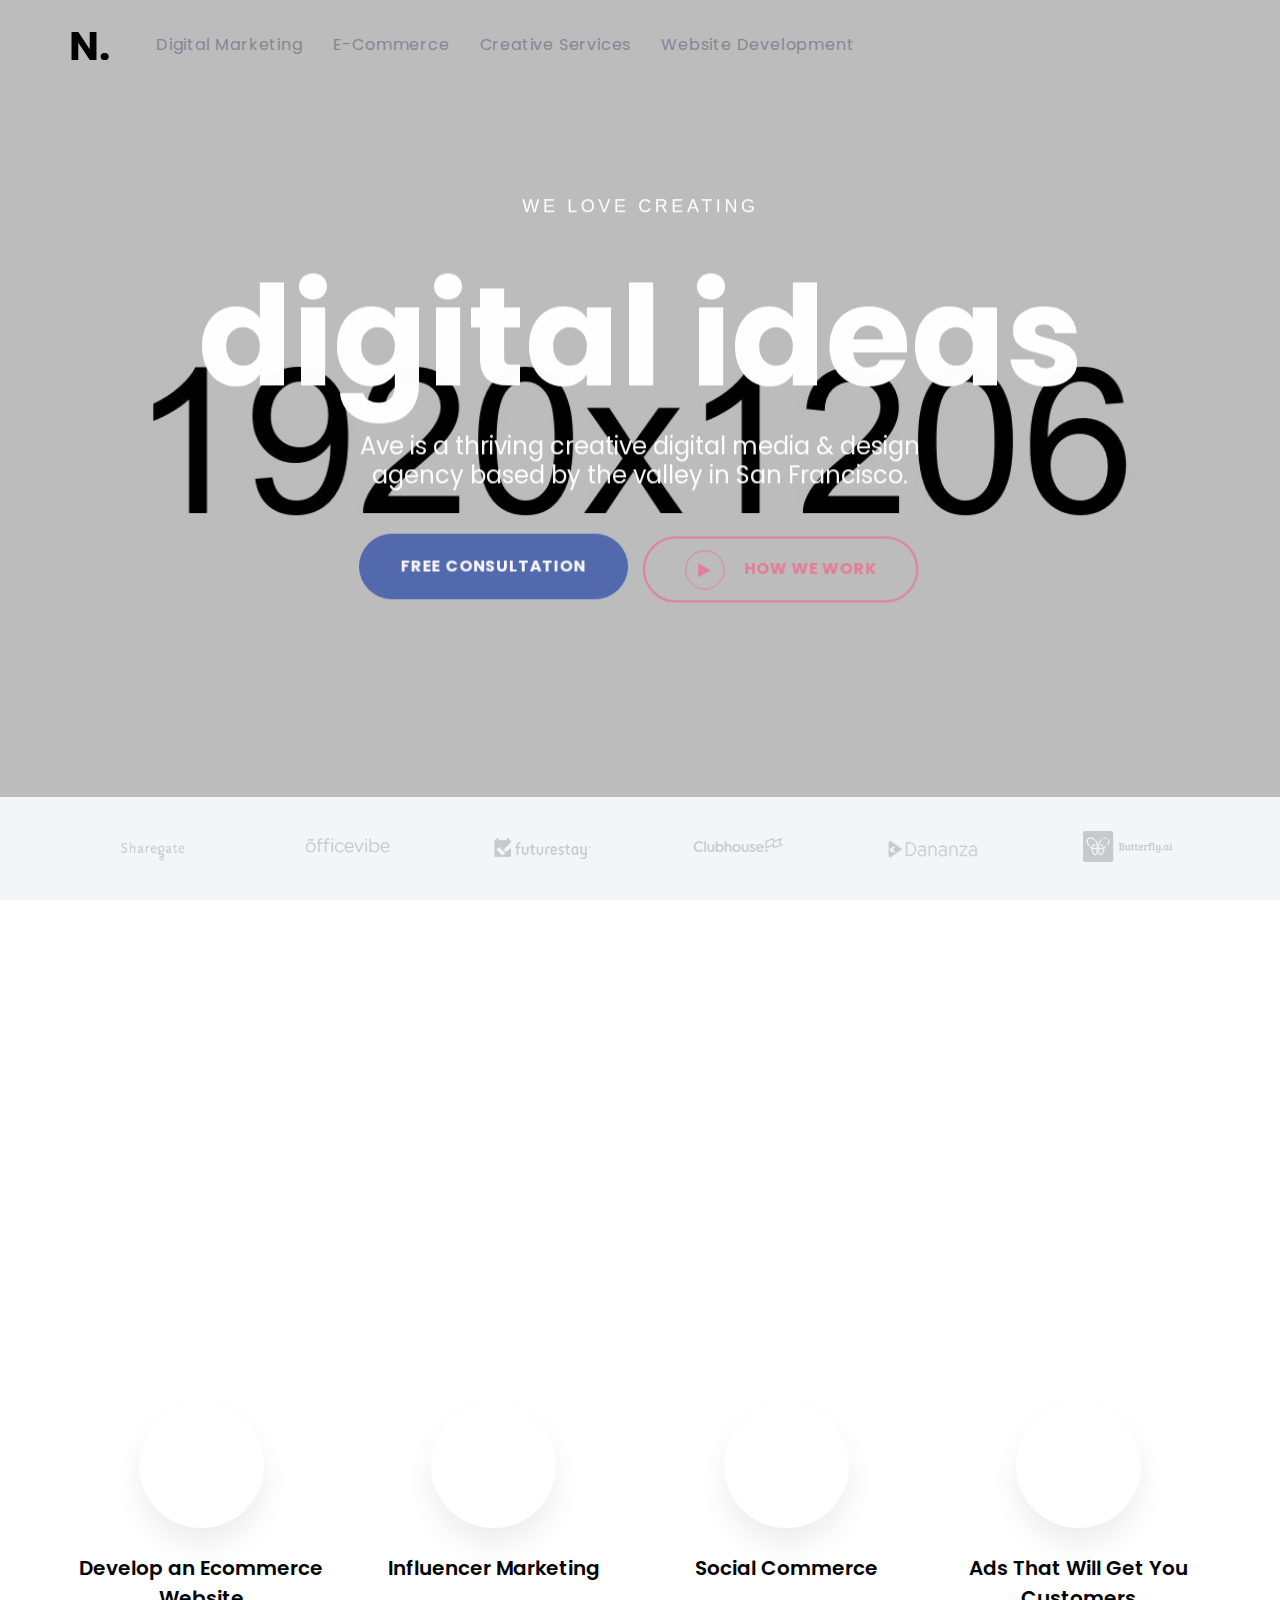
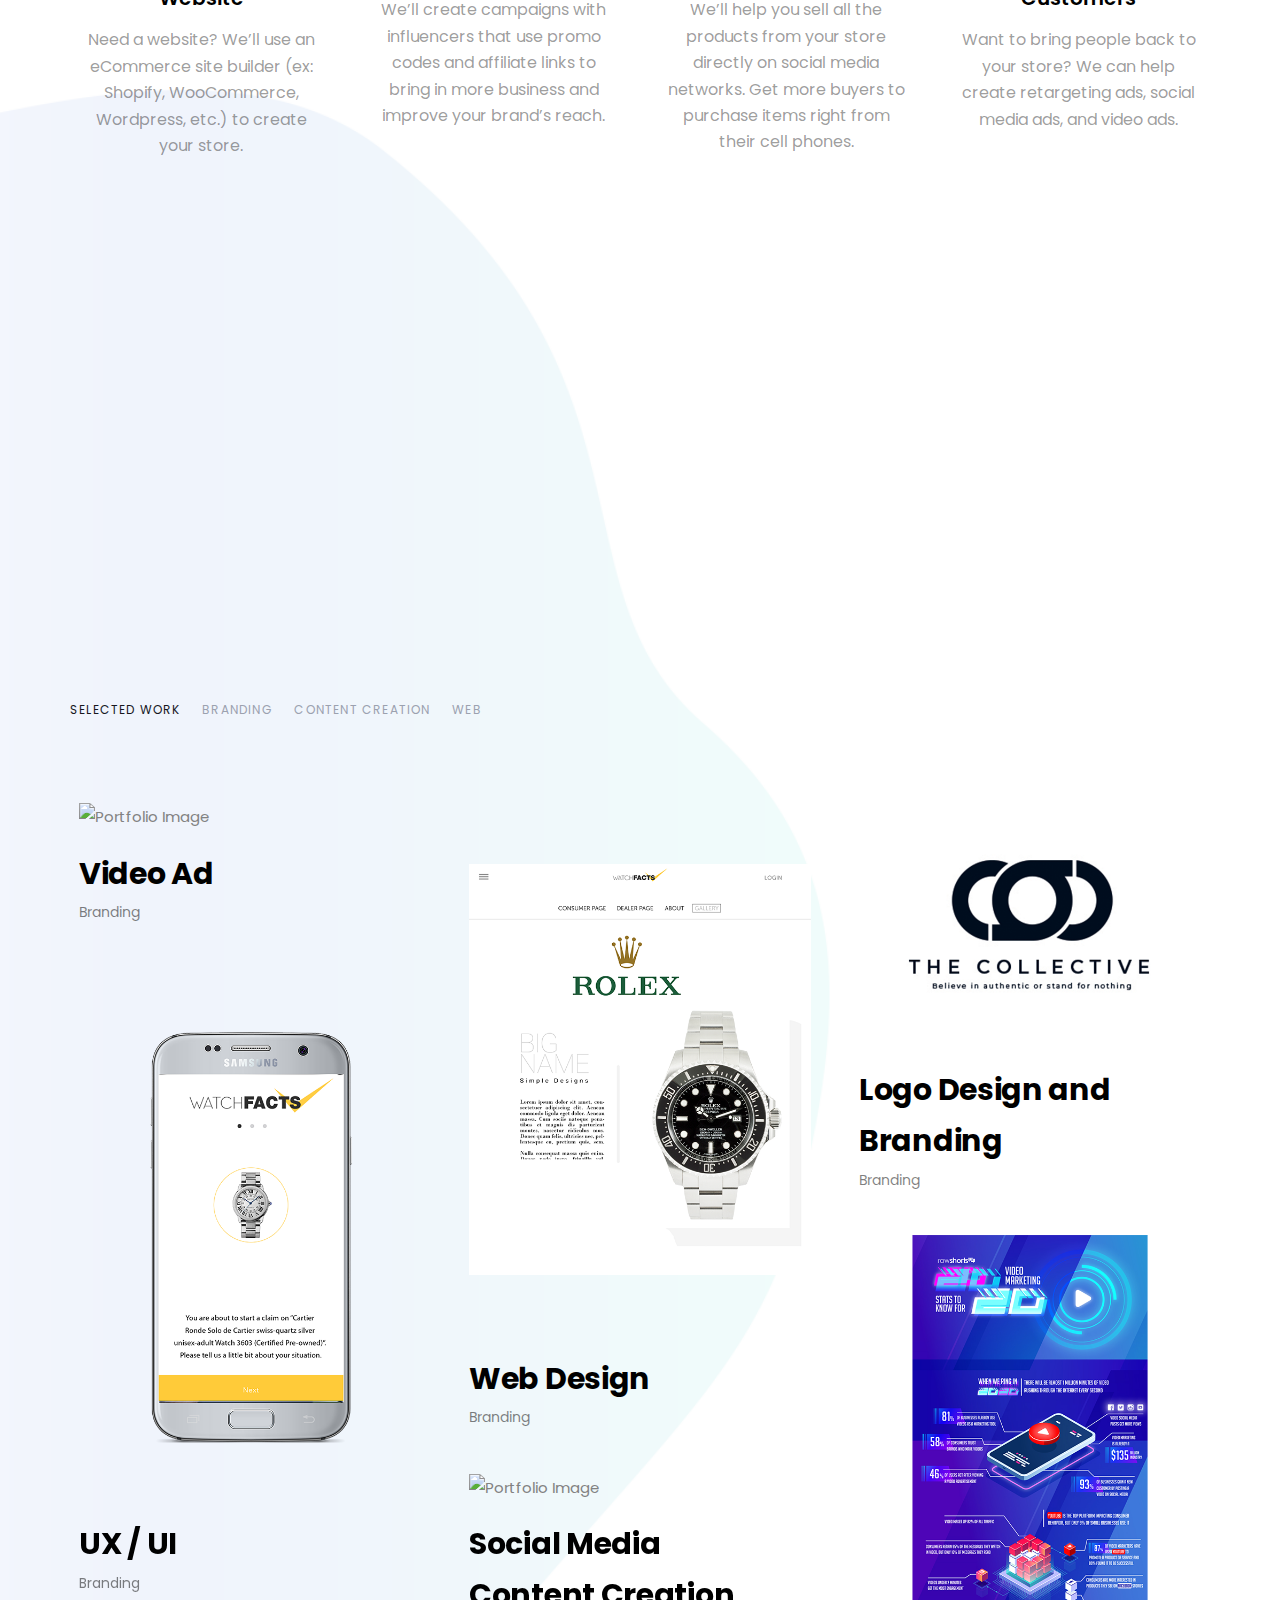
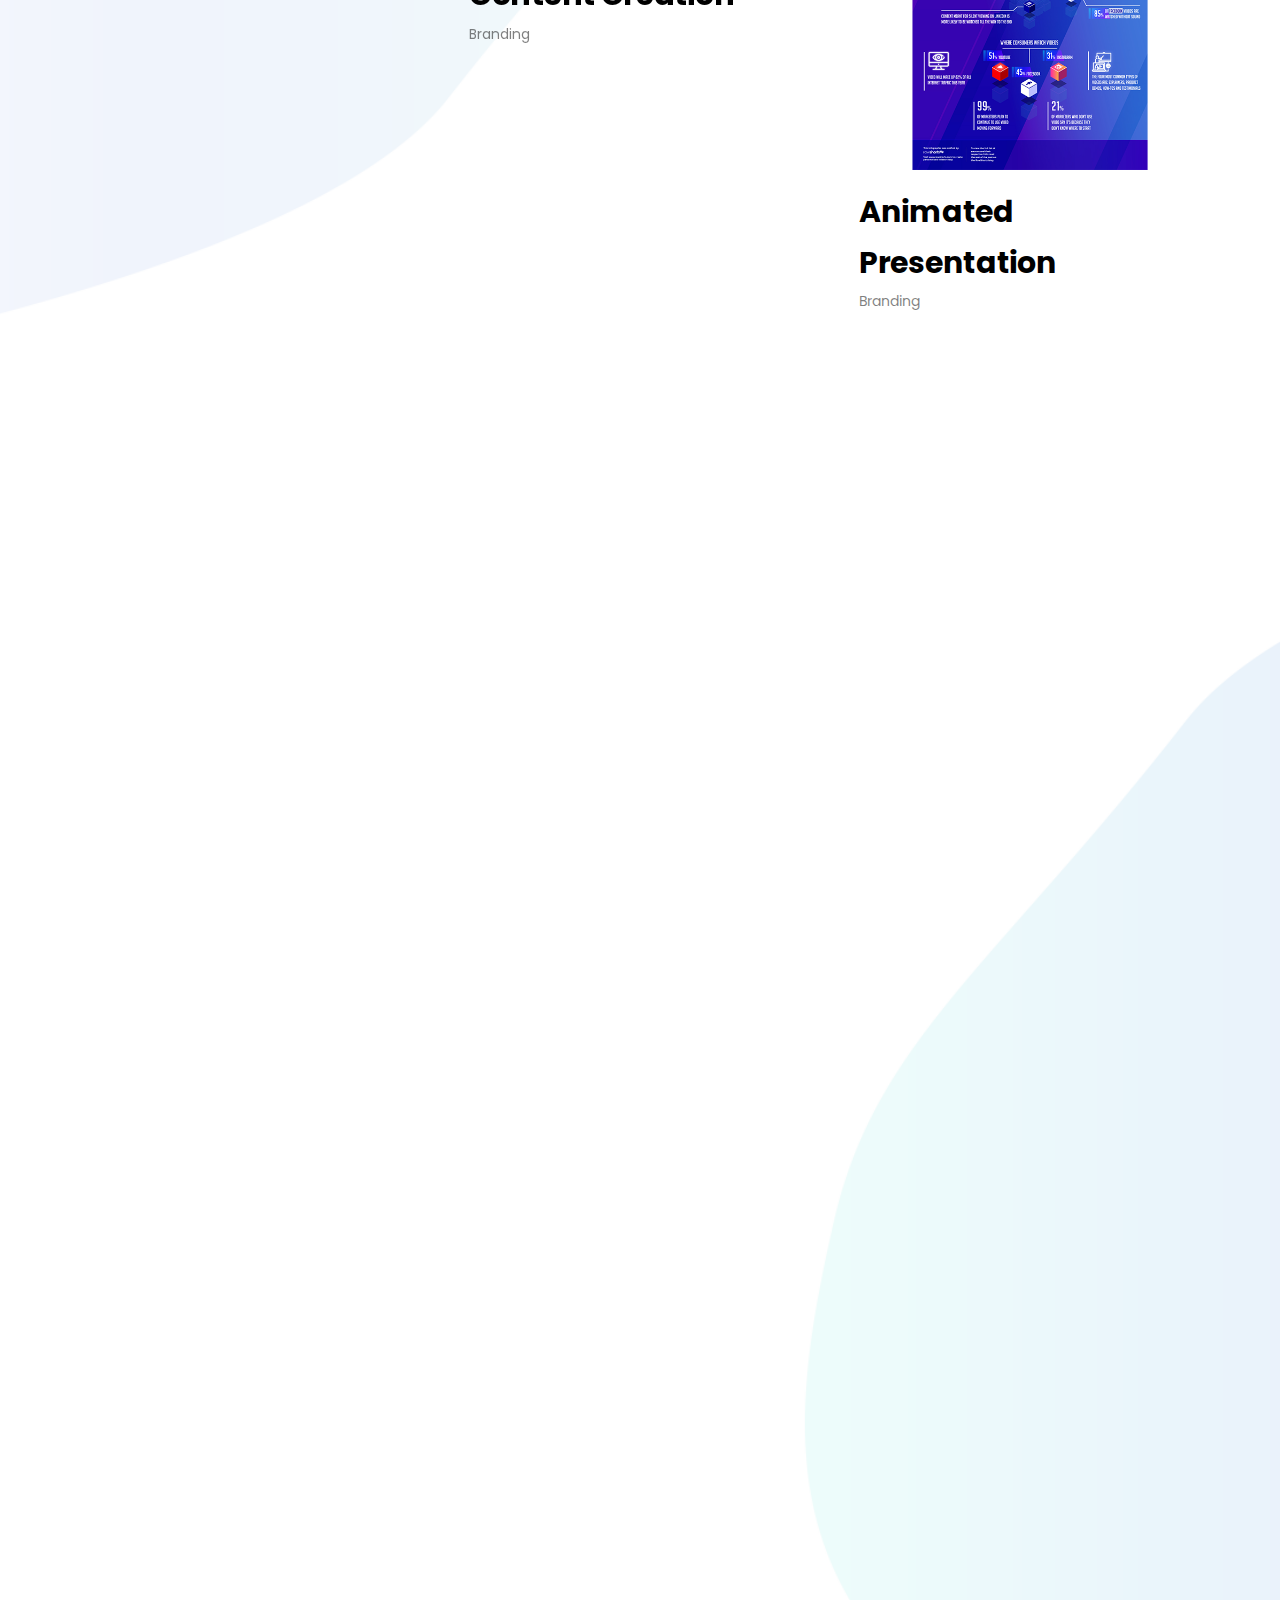
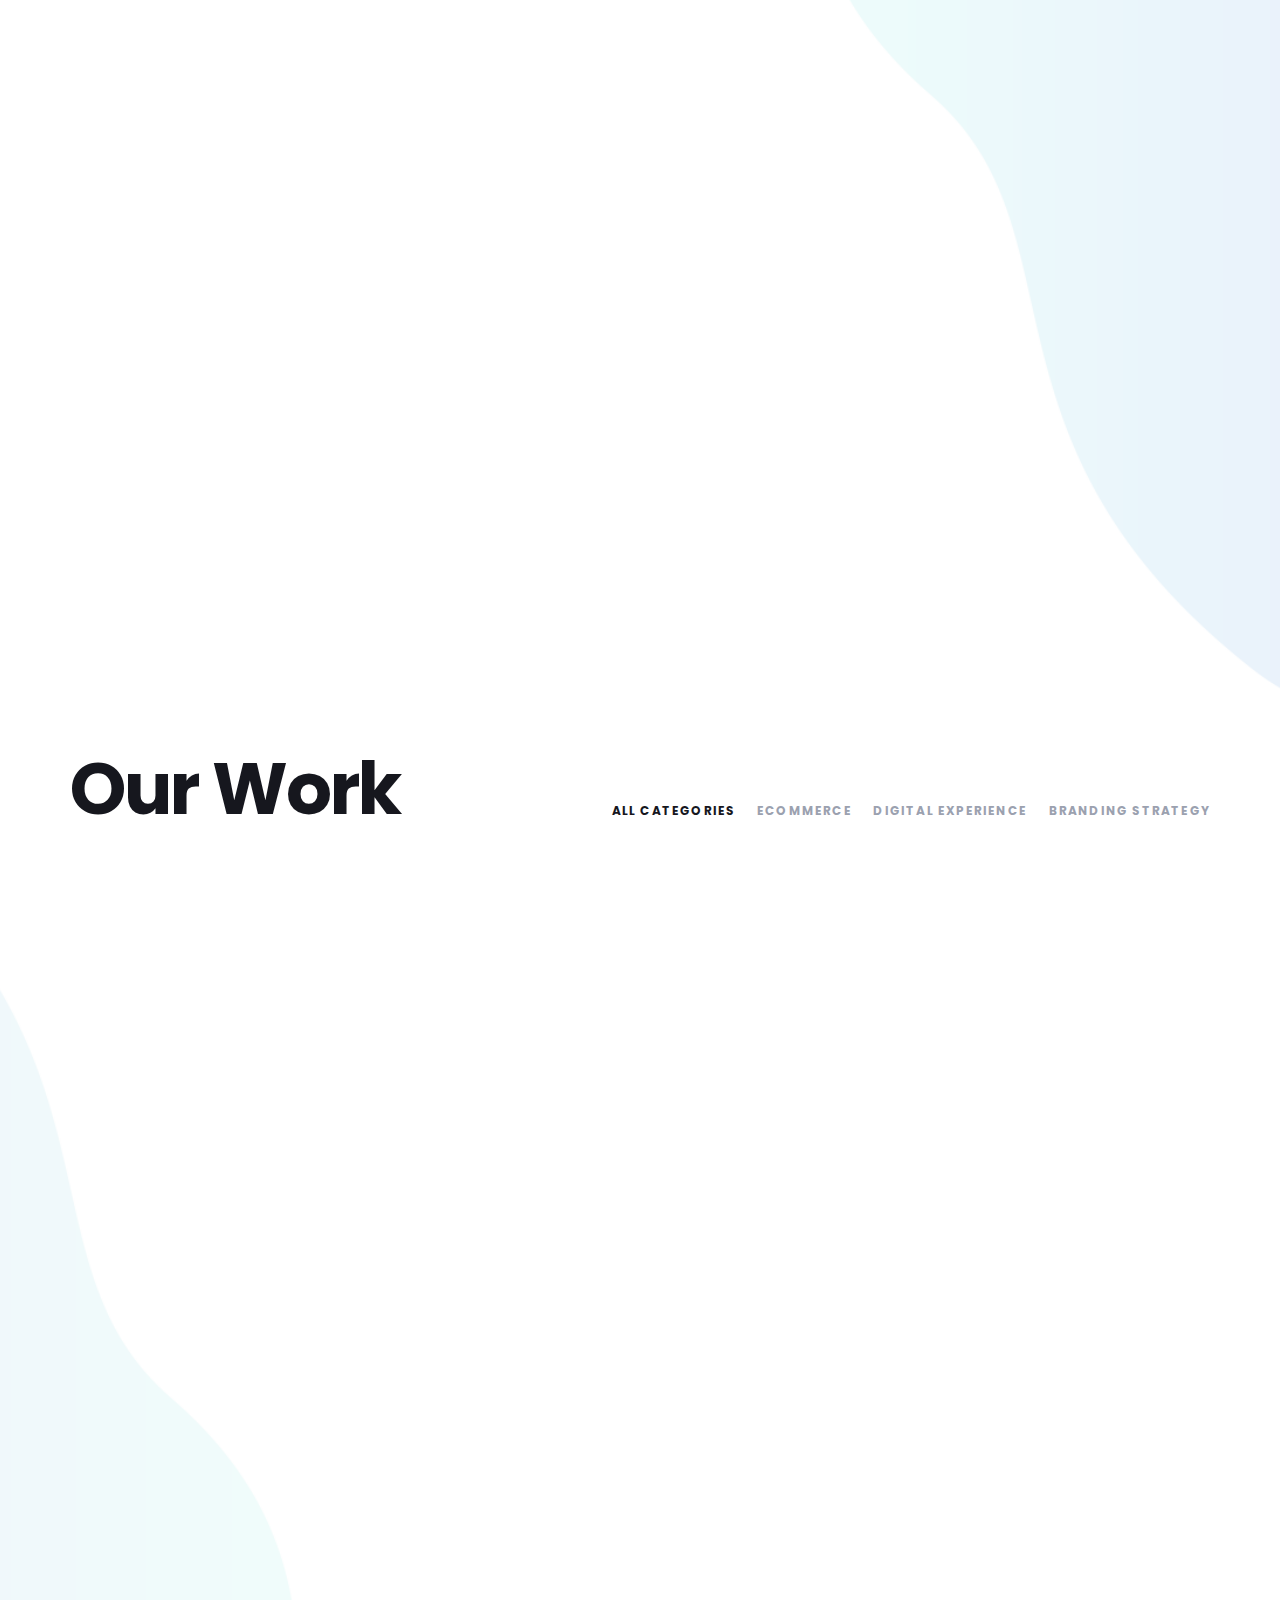
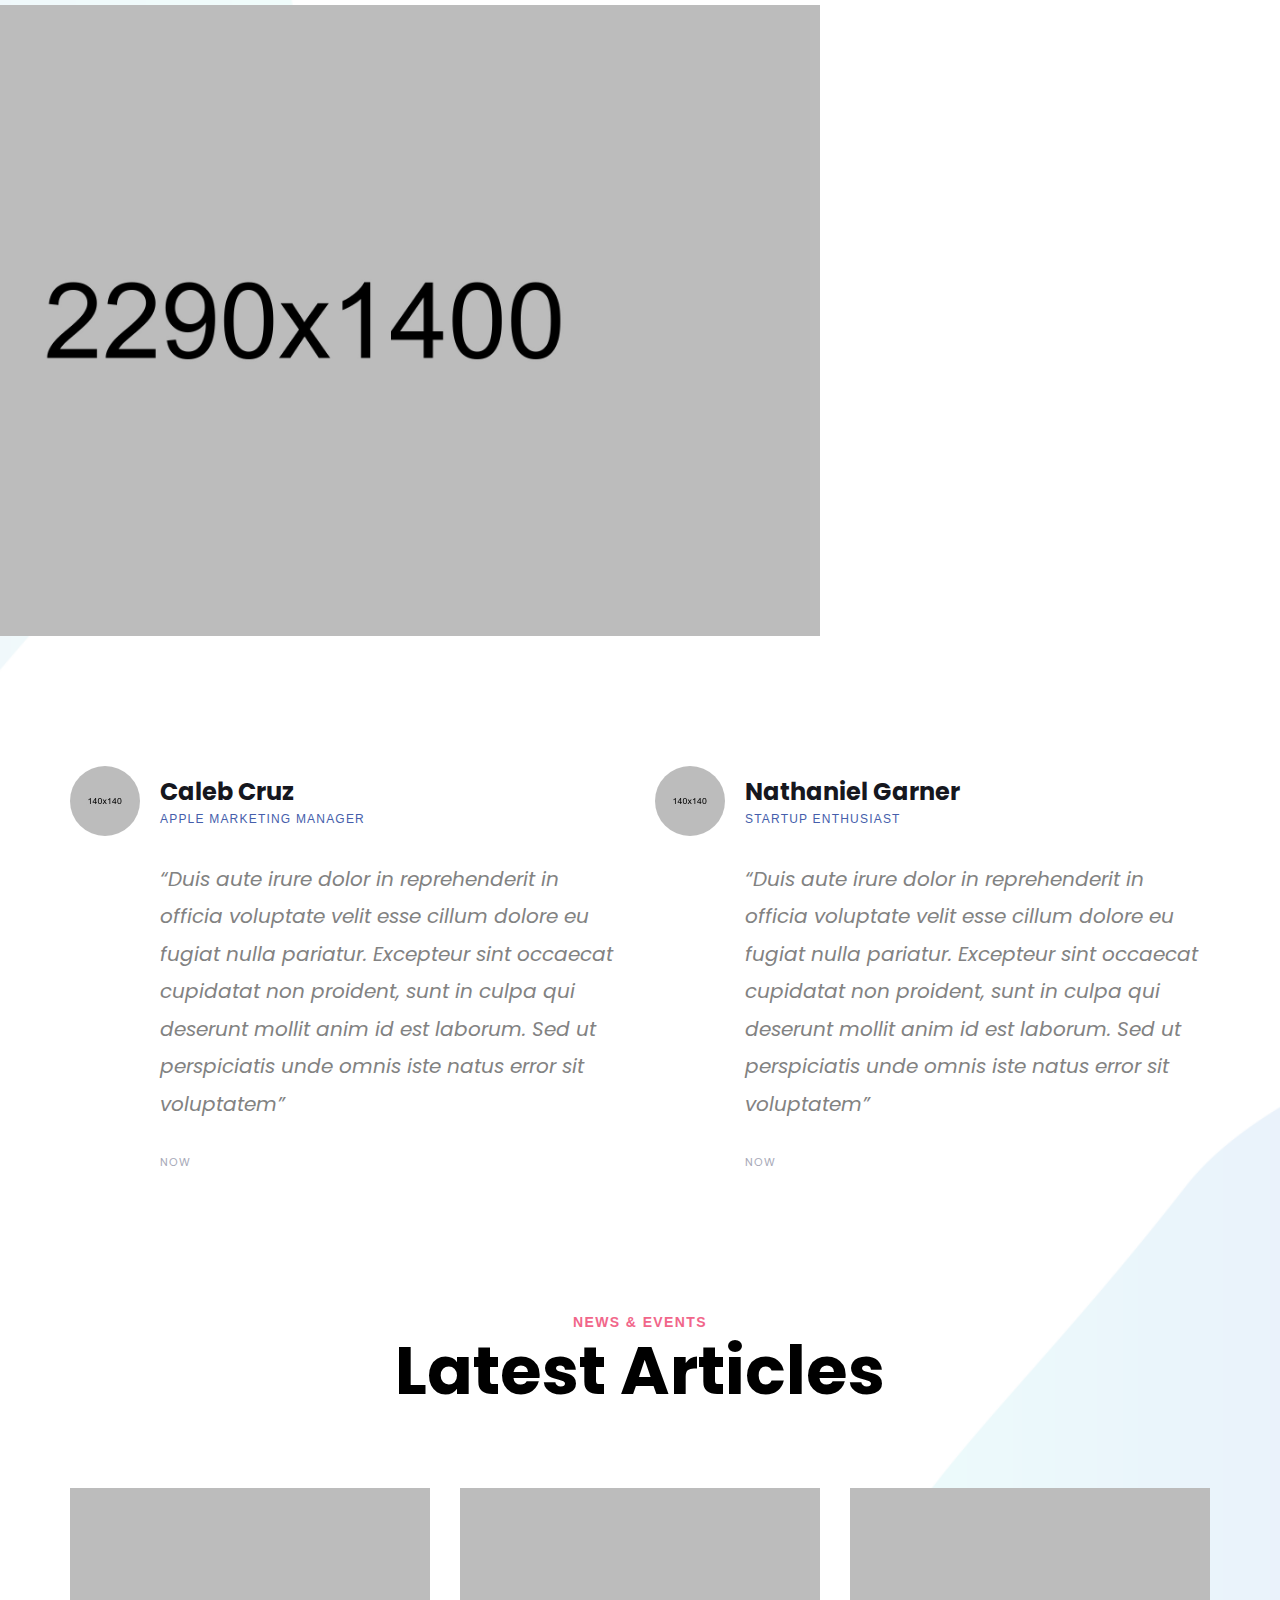
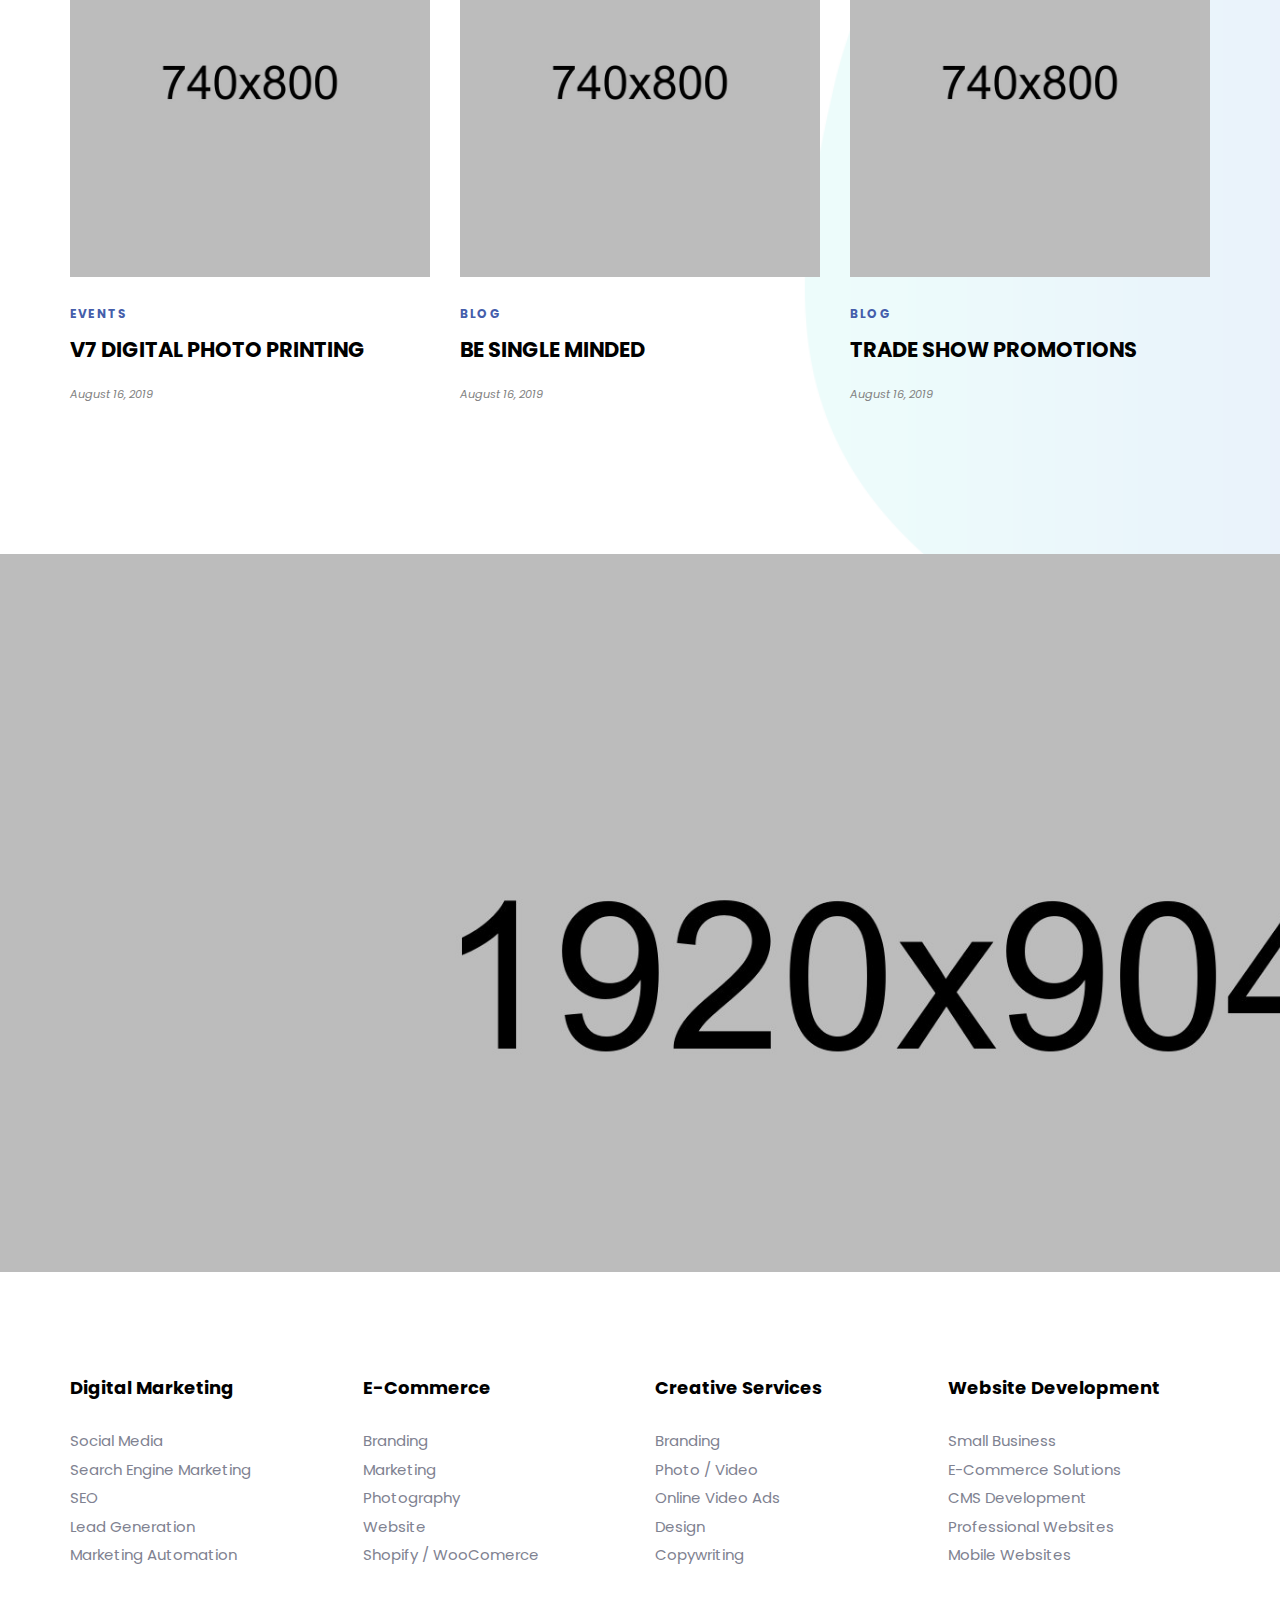
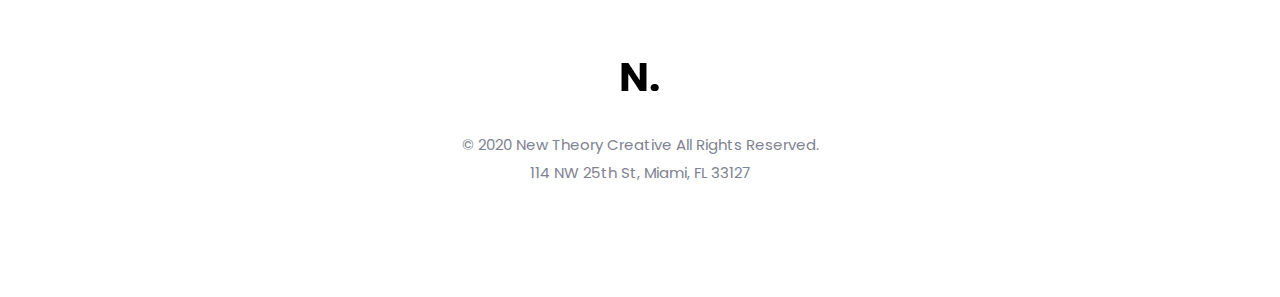
==== online-advertisements.html @ 3d807dc1 "created repository" ====
<!DOCTYPE html>
<html lang="en">
<head>
	
	<meta charset="utf-8">
	<meta http-equiv="X-UA-Compatible" content="IE=edge">
	<meta name="google-site-verification" content="jtIfVqdx3j-n840LcXmnw0LL58woJ9bBRDtc6gLQcBk" />
    <meta name="description" content="We’re a full-service marketing agency that blends data, science, and art to help businesses of all sizes thrive in today’s digital world. Work with us and lets find innovative ways to reach your audience.">
    <meta name="keywords" content="miami marketing agency,digital marketing miami,creative agency miami,full service marketing agency miami">
    <meta name="author" content="Edgar Garcia">
	<meta name="viewport" content="width=device-width, initial-scale=1, shrink-to-fit=no">
	<meta name="theme-color" content="#3ed2a7">
	
	<link rel="shortcut icon" href="./favicon.png" />
	
	<title>New Theory Creative | Miami-Based Marketing Agency</title>

	<link href="https://fonts.googleapis.com/css?family=Poppins:400,700" rel="stylesheet">
	
	<link rel="stylesheet" href="assets/vendors/liquid-icon/liquid-icon.min.css" />
	<link rel="stylesheet" href="assets/vendors/font-awesome/css/font-awesome.min.css" />
	<link rel="stylesheet" href="assets/css/theme-vendors.min.css" />
	<link rel="stylesheet" href="assets/css/theme.min.css" />
	<link rel="stylesheet" href="assets/css/themes/creative.css" />
	
	<!-- Head Libs -->
	<script async src="assets/vendors/modernizr.min.js"></script>
    <!-- Facebook Pixel Code -->
<script>
  !function(f,b,e,v,n,t,s)
  {if(f.fbq)return;n=f.fbq=function(){n.callMethod?
  n.callMethod.apply(n,arguments):n.queue.push(arguments)};
  if(!f._fbq)f._fbq=n;n.push=n;n.loaded=!0;n.version='2.0';
  n.queue=[];t=b.createElement(e);t.async=!0;
  t.src=v;s=b.getElementsByTagName(e)[0];
  s.parentNode.insertBefore(t,s)}(window, document,'script',
  'https://connect.facebook.net/en_US/fbevents.js');
  fbq('init', '603450313755502');
  fbq('track', 'PageView');
</script>
<noscript><img height="1" width="1" style="display:none"
  src="https://www.facebook.com/tr?id=603450313755502&ev=PageView&noscript=1"
/></noscript>
<!-- End Facebook Pixel Code -->
    
<script async src="https://www.googletagmanager.com/gtag/js?id=UA-155393915-1"></script>
<script>
  window.dataLayer = window.dataLayer || [];
  function gtag(){dataLayer.push(arguments);}
  gtag('js', new Date());
  gtag('set', {'user_id': 'edgar@newtheorycreative.com'}); // Set the user ID using signed-in user_id.
  gtag('set', {'user_id': 'jeffrey@newtheorycreative.com'}); // Set the user ID using signed-in user_id.
  gtag('config', 'UA-155393915-1');
</script>
<!-- Start of  Zendesk Widget script -->
<script id="ze-snippet" src="https://static.zdassets.com/ekr/snippet.js?key=6617b476-9357-4d13-9fbd-892691d15e20"> </script>
<!-- End of  Zendesk Widget script -->
<script>window.upsettings = {'api_key': 'i9TFYVgpobzNX451BUit3lFK0NXSHtBXGF3VqRYNlQ2xJ5OcpyEU25MnsiRV'}</script><script>(function(){var w=window;var up=w.Upscribe;if(typeof up==="function"){up('reattach_activator');up('update',upsettings);}else{var d=document;var i=function(){i.c(arguments)};i.q=[];i.c=function(args){i.q.push(args)};w.Upscribe=i;function l(){var s=d.createElement('script');s.type='text/javascript';s.async=true;s.src='https://upscri.be/js/snippet.js';var x=d.getElementsByTagName('script')[0];x.parentNode.insertBefore(s,x);}if( w.attachEvent){w.attachEvent('onload',l);}else{w.addEventListener('load',l,false);}}})()</script>
<!-- End of Medium Widget -->

    
</head>
<body data-mobile-nav-trigger-alignment="right" data-mobile-nav-align="left" data-mobile-nav-style="modern" data-mobile-nav-shceme="gray" data-mobile-header-scheme="gray" data-mobile-nav-breakpoint="1199">
	
	<div id="wrap">
		
		<header class="main-header main-header-overlay" data-react-to-megamenu="true" data-sticky-header="true" data-sticky-options='{ "stickyTrigger": "first-section" }'>
			
			<div class="mainbar-wrap">

				<span class="megamenu-hover-bg"></span>

				<div class="container-fluid mainbar-container">
					<div class="mainbar">
						<div class="row mainbar-row align-items-lg-stretch px-4">
							
							<div class="col-auto">

								<div class="navbar-header">
									<a class="navbar-brand" href="index.html" rel="home">
										<span class="navbar-brand-inner">
											<img class="logo-dark" src="./assets/img/logo/newtheory-2-dark.png" alt="Ave HTML Template">
											<img class="logo-sticky" src="./assets/img/logo/newtheory-2-dark.png" alt="Ave HTML Template">
											<img class="mobile-logo-default" src="./assets/img/logo/newtheory-2-dark.png" alt="Ave HTML Template">
											<img class="logo-default" src="./assets/img/logo/newtheory-2-dark.png"alt="Ave HTML Template">
										</span>
									</a>
									<button type="button" class="navbar-toggle collapsed nav-trigger style-mobile" data-toggle="collapse" data-target="#main-header-collapse" aria-expanded="false" data-changeclassnames='{ "html": "mobile-nav-activated overflow-hidden" }'>
										<span class="sr-only">Toggle navigation</span>
										<span class="bars">
											<span class="bar"></span>
											<span class="bar"></span>
											<span class="bar"></span>
										</span>
									</button>
								</div><!-- /.navbar-header -->
								
								<div class="collapse navbar-collapse" id="main-header-collapse">
									
									<ul id="primary-nav" class="main-nav nav align-items-lg-stretch justify-content-lg-start" data-submenu-options='{ "toggleType":"fade", "handler":"mouse-in-out" }'>
										
										<li class="menu-item-has-children megamenu megamenu-fullwidth">
											<a href="digital-marketing.html">
												<span class="link-icon"></span>
												<span class="link-txt">
													<span class="link-ext"></span>
													<span class="txt">
												       Digital Marketing
												        <span class="submenu-expander">
															<i class="fa fa-angle-down"></i>
														</span>
													</span>
												</span>
											</a>
											<!--- <ul class="nav-item-children">
												<li>
													<div class="container megamenu-container">
														<div class="vc_row row megamenu-inner-row bg-white">
															<div class="container ld-container">
																<div class="row ld-row">
																	
																	<div class="megamenu-column col-md-4">
																		<h3 class="megamenu-heading">Social Media</h3>
																		<ul class="lqd-custom-menu reset-ul">
																			<li><a href="digital-marketing.html" target="_blank">Facebook</a></li>
																			<li><a href="digital-marketing.html" target="_blank">Instagram</a></li>
																			<li><a href="digital-marketing.html" target="_blank">Youtube</a></li>
																			<li><a href="digital-marketing.html" target="_blank">Other</a></li>
																		
																	</div>
																	
																	<div class="megamenu-column col-md-4">
																		<h3 class="megamenu-heading">Search Engine Marketing</h3>
																		<ul class="lqd-custom-menu reset-ul">
																			<li><a href="digital-marketing.html" target="_blank"></a></li>
																			<li><a href="digital-marketing.html" target="_blank">Paid Search / Pay-Per_click</a></li>
																			<li><a href="digital-marketing.html" target="_blank">Adwords</a></li>
																			<li><a href="digital-marketing.html" target="_blank">Bing</a></li>
																			<li><a href="digital-marketing.html" target="_blank">Yahoo</a></li>
																			<li><a href="digital-marketing.html" target="_blank">SEO</a></li>
																			<li><a href="digital-marketing.html" target="_blank">SEO Content Audit</a></li>
																		</ul>
																	</div>
																	
																	<div class="megamenu-column col-md-4">
																		<h3 class="megamenu-heading">Digital Marketing</h3>
																		<ul class="lqd-custom-menu reset-ul">
																			<li><a href="digital-marketing.html" target="_blank">PPC Campaign</a></li>
																			<li><a href="digital-marketing.html" target="_blank">Mobile Marketing</a></li>
																			<li><a href="digital-marketing.html" target="_blank">Lead Generation</a></li>
																			<li><a href="digital-marketing.html" target="_blank">Image & Video Ads</a></li>
																			<li><a href="digital-marketing.html" target="_blank">Email Marketing</a></li>
																			<li><a href="digital-marketing.html" target="_blank">Display Advertising / Video</a></li>
																		</ul>
																	</div>
                                                                    <div class="megamenu-column col-md-4">
																		<h3 class="megamenu-heading">Automation</h3>
																		<ul class="lqd-custom-menu reset-ul">
																			<li><a href="digital-marketing.html" target="_blank">Marketing Automation</a></li>
																			<li><a href="digital-marketing.html" target="_blank">Chatbots</a></li>
																			<li><a href="digital-marketing.html" target="_blank">Conversion Rate Optimization</a></li>
																		</ul>
																	</div>
                                                                    
																	
																</div>
															</div>
														</div>
													</div>
												</li>
											</ul> ------------>
										</li>
										<li class="menu-item-has-children">
											<a href="e-commerce.html">
												<span class="link-icon"></span>
												<span class="link-txt">
													<span class="link-ext"></span>
													<span class="txt">
														E-Commerce
														<span class="submenu-expander">
															<i class="fa fa-angle-down"></i>
														</span>
													</span>
												</span>
											</a>
											<!----- <ul class="nav-item-children">
												<li>
													<a href="e-commerce.html">
														<span class="link-icon"></span>
														<span class="link-txt">
															<span class="link-ext"></span>
															<span class="txt">
																Branding
																<span class="submenu-expander">
																	<i class="fa fa-angle-down"></i>
																</span>
															</span>
														</span>
													</a>
												</li>
												<li>
													<a href="e-commerce.html">
														<span class="link-icon"></span>
														<span class="link-txt">
															<span class="link-ext"></span>
															<span class="txt">
																Marketing
																<span class="submenu-expander">
																	<i class="fa fa-angle-down"></i>
																</span>
															</span>
														</span>
													</a>
												</li>
												<li>
													<a href="e-commerce.html">
														<span class="link-icon"></span>
														<span class="link-txt">
															<span class="link-ext"></span>
															<span class="txt">
																Photography
																<span class="submenu-expander">
																	<i class="fa fa-angle-down"></i>
																</span>
															</span>
														</span>
													</a>
												</li>
												<li>
													<a href="e-commerce.html">
														<span class="link-icon"></span>
														<span class="link-txt">
															<span class="link-ext"></span>
															<span class="txt">
																Website
																<span class="submenu-expander">
																	<i class="fa fa-angle-down"></i>
																</span>
															</span>
														</span>
													</a>
												</li>
												<li>
													<a href="e-commerce.html">
														<span class="link-icon"></span>
														<span class="link-txt">
															<span class="link-ext"></span>
															<span class="txt">
																Shopify / Woocomerce
																<span class="submenu-expander">
																	<i class="fa fa-angle-down"></i>
																</span>
															</span>
														</span>
													</a>
												</li>
											</ul> ------>
										</li>
										<li class="menu-item-has-children megamenu megamenu-fullwidth">
											<a href="creative-services.html">
												<span class="link-icon"></span>
												<span class="link-txt">
													<span class="link-ext"></span>
													<span class="txt">
														Creative Services
														<span class="submenu-expander">
															<i class="fa fa-angle-down"></i>
														</span>
													</span>
												</span>
											</a>
											<!---- <ul class="nav-item-children">
												<li>
													<div class="container megamenu-container">
														<div class="vc_row row megamenu-inner-row bg-white">
															<div class="container ld-container">
																<div class="row ld-row">
																	
																	<div class="megamenu-column col-md-3">
																		<h3 class="megamenu-heading">Services</h3>
																		<ul class="lqd-custom-menu reset-ul">
																			<li><a href="creative-services.html">Branding</a></li>
																			<li><a href="creative-services.html">Photography</a></li>
																			<li><a href="creative-services.html">Podcasting</a></li>
																			
																			<li><a href="creative-services.html">Graphic Design</a></li>
																		</ul>
																	</div>
																	
																	<div class="megamenu-column col-md-3">
																		<h3 class="megamenu-heading">Production</h3>
																		<ul class="lqd-custom-menu reset-ul">
																			<li><a href="creative-services.html">Video</a></li>
																			<li><a href="creative-services.html">Video Editing</a></li>
																			
																			<li><a href="creative-services.html">Online Video Ads</a></li>
																			<li><a href="creative-services.html">Youtube</a></li>
																		</ul>
																	</div>
																</div>
															</div>
														</div>
													</div>
												</li>
											</ul> ----->
										</li>
										
										<li class="menu-item-has-children">
											<a href="website-development.html">
												<span class="link-icon"></span>
												<span class="link-txt">
													<span class="link-ext"></span>
													<span class="txt">
														Website Development
														<span class="submenu-expander">
															<i class="fa fa-angle-down"></i>
														</span>
													</span>
												</span>
											</a>
											<!------ <ul class="nav-item-children">
												<li>
													<a href="website-development.html">
														<span class="link-icon"></span>
														<span class="link-txt">
															<span class="link-ext"></span>
															<span class="txt">
																Small Business Websites
																<span class="submenu-expander">
																	<i class="fa fa-angle-down"></i>
																</span>
															</span>
														</span>
													</a>
												</li>
												<li>
													<a href="website-development.html">
														<span class="link-icon"></span>
														<span class="link-txt">
															<span class="link-ext"></span>
															<span class="txt">
																Ecommerce Solutions
																<span class="submenu-expander">
																	<i class="fa fa-angle-down"></i>
																</span>
															</span>
														</span>
													</a>
												</li>
												<li>
													<a href="website-development.html">
														<span class="link-icon"></span>
														<span class="link-txt">
															<span class="link-ext"></span>
															<span class="txt">
																CMS Development
																<span class="submenu-expander">
																	<i class="fa fa-angle-down"></i>
																</span>
															</span>
														</span>
													</a>
												</li>
												<li>
													<a href="website-development.html">
														<span class="link-icon"></span>
														<span class="link-txt">
															<span class="link-ext"></span>
															<span class="txt">
																Professional Websites
																<span class="submenu-expander">
																	<i class="fa fa-angle-down"></i>
																</span>
															</span>
														</span>
													</a>
												</li>
												<li>
													<a href="website-development.html">
														<span class="link-icon"></span>
														<span class="link-txt">
															<span class="link-ext"></span>
															<span class="txt">
																Mobile Optimized
																<span class="submenu-expander">
																	<i class="fa fa-angle-down"></i>
																</span>
															</span>
														</span>
													</a>
												</li>
											</ul>  ------->
										</li>
									</ul><!-- /#primary-nav  -->
									
								</div><!-- /#main-header-collapse -->

							</div><!-- /.col -->
							
							
							
						</div><!-- /.mainbar-row -->
					</div><!-- /.mainbar -->
				</div><!-- /.mainbar-container -->
			</div><!-- /.mainbar-wrap -->
			
		</header><!-- /.main-header -->
	
	<main id="content" class="content">
		
		<section
			class="vc_row fullheight d-flex flex-wrap align-items-end mb-80"
			data-parallax="true"
			data-parallax-options='{"parallaxBG":true}'
			data-slideshow-bg="true"
			data-slideshow-options='{"delay":3000,"effect":"scale","imageArray":["./assets/demo/bg/bg-4.jpg","./assets/demo/bg/bg-5.jpg"]}'
		>
		
			<span class="row-bg-loader">
				<span class="row-bg-loader-inner"></span>
			</span>

			<div class="container">
				<div class="row">

					<div class="lqd-column col-md-10 col-md-offset-1 text-center py-7" data-custom-animations="true" data-ca-options='{"triggerHandler":"inview","animationTarget":"all-childs","duration":"1200","delay":"150","easing":"easeOutQuint","direction":"forward","initValues":{"translateY":31,"translateZ":-108,"opacity":0},"animations":{"translateY":0,"translateZ":0,"opacity":1}}'>

						<header class="fancy-title">
							<h6 class="text-uppercase font-weight-normal ltr-sp-2 text-white mb-5">WE LOVE CREATING</h6>
							<h2 class="text-white lh-15 mb-4"><span class="font-size-3-3x lh-1">digital ideas</span></h2>

							<div class="row">
								<div class="lqd-column col-md-8 col-md-offset-2">
									
									<p class="text-white font-size-24 mb-1">Ave is a thriving creative digital media & design agency based by the valley in San Francisco.</p>

								</div><!-- /.col-md-8 col-md-offset-2 -->
							</div><!-- /.row -->

						</header><!-- /.fancy-title -->

						<a href="#" class="btn btn-solid text-uppercase circle btn-bordered border-thin font-size-16 font-weight-bold ltr-sp-05 px-2 bg-hover-white text-hover-black mb-2" data-localscroll="true" data-localscroll-options='{"scrollBelowSection":true}'>
							<span>
								<span class="btn-txt">free Consultation</span>
							</span>
						</a>

						<a href="https://www.youtube.com/watch?v=LjaKHqDbzSA" class="btn btn-default text-uppercase circle btn-bordered border-thick fresco btn-icon-left btn-icon-circle btn-icon-bordered font-size-16 font-weight-bold ltr-sp-05 px-2 color-secondary mb-2">
							<span>
								<span class="btn-txt">How we work</span>
								<span class="btn-icon"><i class="fa fa-play"></i></span>
							</span>
						</a>

					</div><!-- /.col-md-10 col-md-offset-1 text-center -->

				</div><!-- /.row -->
			</div><!-- /.container -->

			<div class="bg-gray col-xs-12 px-0 py-4">

				<div class="container">
					<div class="row">

						<div class="lqd-column col-md-12">

							<div class="carousel-container carousel-nav-left carousel-nav-md carousel-dots-style1">

								<div class="carousel-items row" data-lqd-flickity='{"cellAlign":"left","prevNextButtons":false,"buttonsAppendTo":"self","pageDots":false,"groupCells":false,"wrapAround":true,"autoPlay":3000,"pauseAutoPlayOnHover":false}'>

									<div class="lqd-column carousel-item  col-md-2 col-sm-3 col-xs-4">
										<figure class="text-center opacity-02 reset-opacity-onhover">
											<img src="./assets/demo/clients/client-1.png" class="mt-10 w-60" alt="Client">
										</figure>
									</div><!-- /.carousel-item -->
									<div class="lqd-column carousel-item  col-md-2 col-sm-3 col-xs-4">
										<figure class="text-center opacity-02 reset-opacity-onhover">
											<img src="./assets/demo/clients/client-2.png" class="mt-10 w-60" alt="Client">
										</figure>
									</div><!-- /.carousel-item -->
									<div class="lqd-column carousel-item  col-md-2 col-sm-3 col-xs-4">
										<figure class="text-center opacity-02 reset-opacity-onhover">
											<img src="./assets/demo/clients/client-3.png" class="mt-10 w-60" alt="Client">
										</figure>
									</div><!-- /.carousel-item -->
									<div class="lqd-column carousel-item  col-md-2 col-sm-3 col-xs-4">
										<figure class="text-center opacity-02 reset-opacity-onhover">
											<img src="./assets/demo/clients/client-4.png" class="w-60" alt="Client">
										</figure>
									</div><!-- /.carousel-item -->
									<div class="lqd-column carousel-item  col-md-2 col-sm-3 col-xs-4">
										<figure class="text-center opacity-02 reset-opacity-onhover">
											<img src="./assets/demo/clients/client-5.png" class="w-60" alt="Client">
										</figure>
									</div><!-- /.carousel-item -->
									<div class="lqd-column carousel-item  col-md-2 col-sm-3 col-xs-4">
										<figure class="text-center opacity-02 reset-opacity-onhover">
											<img src="./assets/demo/clients/client-6.png" class="mt-10 w-60" alt="Client">
										</figure>
									</div><!-- /.carousel-item -->
									<div class="lqd-column carousel-item  col-md-2 col-sm-3 col-xs-4">
										<figure class="text-center opacity-02 reset-opacity-onhover">
											<img src="./assets/demo/clients/client-4.png" class="w-60" alt="Client">
										</figure>
									</div><!-- /.carousel-item -->
									<div class="lqd-column carousel-item  col-md-2 col-sm-3 col-xs-4">
										<figure class="text-center opacity-02 reset-opacity-onhover">
											<img src="./assets/demo/clients/client-5.png" class="w-60" alt="Client">
										</figure>
									</div><!-- /.carousel-item -->
									<div class="lqd-column carousel-item  col-md-2 col-sm-3 col-xs-4">
										<figure class="text-center opacity-02 reset-opacity-onhover">
											<img src="./assets/demo/clients/client-6.png" class="mt-10 w-60" alt="Client">
										</figure>
									</div><!-- /.carousel-item -->

								</div><!-- /.carousel-items row -->

							</div><!-- /.carousel-container -->

						</div><!-- /.col-md-12 -->

					</div><!-- /.row -->
				</div><!-- /.container -->

			</div>
			
		</section>
        <section class="vc_row pt-30 pb-60" id="services">
			<div class="container">
				
				<div class="row">

					<div class="lqd-column col-md-10 col-md-offset-1">

						<header class="fancy-title text-center mb-75" data-custom-animations="true" data-ca-options='{"triggerHandler":"inview","animationTarget":"all-childs","duration":1200,"delay":100,"initValues":{"translateY":80,"opacity":0},"animations":{"translateY":0,"opacity":1}}'>

							<h6 class="text-uppercase ltr-sp-2 font-size-12 font-weight-semibold" style="color: #fe688b">Our Services</h6>
							<h2 class="mt-4 mb-4">It’s time to get you more business.</h2>

							<div class="row">
								<div class="lqd-column col-md-6 col-md-offset-3 px-md-5">
									<p>We are passionate about finding solutions that will drive growth.</p>
								</div><!-- /.col-md-6 col-md-offset-3 -->
							</div><!-- /.row -->

						</header><!-- /.fancy-title -->

					</div><!-- /.col-md-8 col-md-offset-2 -->

				</div><!-- /.row -->

				

			</div><!-- /.container -->
		</section>
        <section class="vc_row pt-60 pb-60">
				<div class="container">
					<div class="row">

						<div class="lqd-column col-md-3 col-sm-6">

							<div
								class="iconbox iconbox-icon-shadow iconbox-circle iconbox-xl iconbox-heading-sm px-2"
								id="ld_icon_box_5c496db22efb0"
								data-animate-icon="true"
								data-plugin-options='{"resetOnHover":true,"color":"rgb(41, 54, 92)","hoverColor":"rgb(255, 255, 255)"}'
							>
								<div class="iconbox-icon-wrap">
									<span class="iconbox-icon-container bg-white">
										<span class="iconbox-icon-hover-bg bg-primary"></span>
										<svg version="1.1" xmlns="http://www.w3.org/2000/svg" xmlns:xlink="http://www.w3.org/1999/xlink" x="0px" y="0px" width="64px" height="64px" viewBox="0 0 64 64" enable-background="new 0 0 64 64" xml:space="preserve"> <g> <rect x="1" y="15" fill="none" stroke="#000000" stroke-width="2" stroke-miterlimit="10" width="54" height="42" /> <polyline fill="none" stroke="#000000" stroke-width="2" stroke-miterlimit="10" points="11,12 11,7 63,7 63,50 58,50 	" /> <line fill="none" stroke="#000000" stroke-width="2" stroke-miterlimit="10" x1="1" y1="23" x2="55" y2="23" /> <line fill="none" stroke="#000000" stroke-width="2" stroke-miterlimit="10" x1="10" y1="19" x2="6" y2="19" /> <line fill="none" stroke="#000000" stroke-width="2" stroke-miterlimit="10" x1="18" y1="19" x2="14" y2="19" /> <line fill="none" stroke="#000000" stroke-width="2" stroke-miterlimit="10" x1="26" y1="19" x2="22" y2="19" /> </g> </svg>
									</span>
								</div><!-- /.iconbox-icon-wrap -->
								<div class="contents">
									<h3 class="font-weight-semibold">Develop an Ecommerce Website</h3>
									<p class="font-size-16 lh-165 text-fade-dark-04">Need a website? We’ll use an eCommerce site builder (ex: Shopify, WooCommerce, Wordpress, etc.) to create your store.</p>
								</div>

							</div><!-- /.iconbox -->

						</div><!-- /.col-md-3 col-sm-6 -->

						<div class="lqd-column col-md-3 col-sm-6">
							
							<div
								class="iconbox iconbox-icon-shadow iconbox-circle iconbox-xl iconbox-heading-sm px-2"
								id="ld_icon_box_5c496db22efb1"
								data-animate-icon="true"
								data-plugin-options='{"resetOnHover":true,"color":"rgb(41, 54, 92)","hoverColor":"rgb(255, 255, 255)"}'
							>
								<div class="iconbox-icon-wrap">
									<span class="iconbox-icon-container bg-white">
										<span class="iconbox-icon-hover-bg bg-primary"></span>
										<svg version="1.1" xmlns="http://www.w3.org/2000/svg" xmlns:xlink="http://www.w3.org/1999/xlink" x="0px" y="0px" width="64px" height="64px" viewBox="0 0 64 64" enable-background="new 0 0 64 64" xml:space="preserve"> <line fill="none" stroke="#000000" stroke-width="2" stroke-miterlimit="10" x1="32" y1="33" x2="32" y2="51" /> <line fill="none" stroke="#000000" stroke-width="2" stroke-miterlimit="10" x1="41" y1="42" x2="23" y2="42" /> <polygon fill="none" stroke="#000000" stroke-width="2" stroke-miterlimit="10" points="44,18 54,18 54,63 10,63 10,18 20,18 " /> <path fill="none" stroke="#000000" stroke-width="2" stroke-miterlimit="10" d="M22,24V11c0-5.523,4.477-10,10-10s10,4.477,10,10v13 " /> </svg>
									</span>
								</div><!-- /.iconbox-icon-wrap -->
								<div class="contents">
									<h3 class="font-weight-semibold">Influencer Marketing</h3>
									<p class="font-size-16 lh-165 text-fade-dark-04">We’ll create campaigns with influencers that use promo codes and affiliate links to bring in more business and improve your brand’s reach.</p>
								</div>

							</div><!-- /.iconbox -->

						</div><!-- /.col-md-3 col-sm-6 -->

						<div class="lqd-column col-md-3 col-sm-6">

							<div
								class="iconbox iconbox-icon-shadow iconbox-circle iconbox-xl iconbox-heading-sm px-2"
								id="ld_icon_box_5c496db22ef2"
								data-animate-icon="true"
								data-plugin-options='{"resetOnHover":true,"color":"rgb(41, 54, 92)","hoverColor":"rgb(255, 255, 255)"}'
							>
								<div class="iconbox-icon-wrap">
									<span class="iconbox-icon-container bg-white">
										<span class="iconbox-icon-hover-bg bg-primary"></span>
										<svg version="1.1" xmlns="http://www.w3.org/2000/svg" xmlns:xlink="http://www.w3.org/1999/xlink" x="0px" y="0px" width="64px" height="64px" viewBox="0 0 64 64" enable-background="new 0 0 64 64" xml:space="preserve"> <polygon fill="none" stroke="#000000" stroke-width="2" stroke-miterlimit="10" points="32,47 63,47 63,5 1,5 1,47 18,47 18,59 " /> <polyline fill="none" stroke="#000000" stroke-width="2" stroke-linejoin="bevel" stroke-miterlimit="10" points="23,26 30,33 43,20 " /> </svg>
									</span>
								</div><!-- /.iconbox-icon-wrap -->
								<div class="contents">
									<h3 class="font-weight-semibold">Social Commerce</h3>
									<p class="font-size-16 lh-165 text-fade-dark-04">We’ll help you sell all the products from your store directly on social media networks. Get more buyers to purchase items right from their cell phones.</p>
								</div>

							</div><!-- /.iconbox -->

						</div><!-- /.col-md-3 col-sm-6 -->

						<div class="lqd-column col-md-3 col-sm-6">

							<div
								class="iconbox iconbox-icon-shadow iconbox-circle iconbox-xl iconbox-heading-sm px-2"
								id="ld_icon_box_5c496db22ef3"
								data-animate-icon="true"
								data-plugin-options='{"resetOnHover":true,"color":"rgb(41, 54, 92)","hoverColor":"rgb(255, 255, 255)"}'
							>
								<div class="iconbox-icon-wrap">
									<span class="iconbox-icon-container bg-white">
										<span class="iconbox-icon-hover-bg bg-primary"></span>
										<svg version="1.1" xmlns="http://www.w3.org/2000/svg" xmlns:xlink="http://www.w3.org/1999/xlink" x="0px" y="0px" width="64px" height="64px" viewBox="0 0 64 64" enable-background="new 0 0 64 64" xml:space="preserve"> <line fill="none" stroke="#000000" stroke-width="2" stroke-miterlimit="10" x1="36" y1="34" x2="41" y2="39" /> <rect x="46.257" y="35.065" transform="matrix(-0.7071 0.7071 -0.7071 -0.7071 120.5036 47.0858)" fill="none" stroke="#000000" stroke-width="2" stroke-miterlimit="10" width="8.485" height="26.87" /> <polygon fill="none" stroke="#000000" stroke-width="2" stroke-miterlimit="10" points="12,16 18,10 8,4 6,6 " /> <line fill="none" stroke="#000000" stroke-width="2" stroke-miterlimit="10" x1="28" y1="26" x2="15" y2="13" /> <path fill="none" stroke="#000000" stroke-width="2" stroke-miterlimit="10" d="M58,12.5l-8,3.75l-4-4.125l3.5-8.062l0,0 C39.5,4.062,37,9,37,14v4L3.5,52l-1.75,6l2.125,2l6.062-1.5L44,25h4C53,25,58,22.5,58,12.5L58,12.5z" /> </svg>
									</span>
								</div><!-- /.iconbox-icon-wrap -->
								<div class="contents">
									<h3 class="font-weight-semibold">Ads That Will Get You Customers</h3>
									<p class="font-size-16 lh-165 text-fade-dark-04">Want to bring people back to your store? We can help create retargeting ads, social media ads, and video ads.</p>
								</div>

							</div><!-- /.iconbox -->

						</div><!-- /.col-md-3 col-sm-6 -->

					</div><!-- /.row -->
				</div><!-- /.container -->
			</section>
            <section class="vc_row pt-150 pb-75">
				<div class="container">

					<div
						class="row d-flex flex-wrap align-items-center mb-5"
						data-custom-animations="true"
						data-ca-options='{"triggerHandler":"inview","animationTarget":".split-inner","duration":700,"startDelay":"180","delay":100,"easing":"easeOutQuint","direction":"forward","initValues":{"translateY":50,"opacity":0},"animations":{"translateY":0,"opacity":1}}'>

						<div class="lqd-column col-lg-5">

							<header class="fancy-title mb-40">
								<h6 class="font-size-13 text-uppercase ltr-sp-05">OUR WORK</h6>
								<h2
									class="mt-4 pr-lg-6"
									data-split-text="true"
									data-split-options='{"type": "lines"}'
									>A Creative Agency based out of <span class="text-secondary">Miami, FL</span></h2>
							</header>
							
						</div><!-- /.col-lg-5 -->

						<div class="lqd-column col-lg-4 col-md-6 pr-lg-6">

							<p data-split-text="true" data-split-options='{"type":"lines"}'>We are a branding & marketing agency that helps brands flesh out their ideas and bring them to life. If you need to create assets that</p>

						</div><!-- /.col-lg-4 col-md-6 -->

						<div class="lqd-column col-lg-3 col-md-6">

							<p data-split-text="true" data-split-options='{"type":"lines"}'>will help boost your brand’s presence, contact us and we’ll put pen to paper.<br><strong>Here’s some of our previous work:</strong></p>

						</div><!-- /.col-lg-3 col-md-6 -->

					</div><!-- /.row -->

					<div class="row">

						<div class="lqd-column col-md-12">

							<div class="liquid-portfolio-list">

								<div class="row" >
									
									<div class="lqd-column col-md-12">
										
										<div class="liquid-filter-items justify-content-between align-items-center mb-6">
							
											<div class="liquid-filter-items-inner">
							
												<ul class="filter-list text-uppercase ltr-sp-1 filter-list-inline size-sm mb-0" id="pf-grid-1">
													<li class="active" data-filter="*"><span>Selected Work</span></li>
													<li data-filter=".brand"><span>Branding</span></li>
													<li data-filter=".digital"><span>Content Creation</span></li>
													<li data-filter=".branding"><span>Web</span></li>
												</ul>
							
												
							
											</div><!-- /.liquid-filter-items-inner -->
											
										</div><!-- /.liquid-filter-items -->
										
									</div><!-- /.col-md-12 -->
							
								</div><!-- /.row -->
							
								<div class="row liquid-portfolio-list-row" data-liquid-masonry="true" data-masonry-options='{ "filtersID": "#pf-grid-1" }'>
							
									<div class="lqd-column col-lg-4 col-sm-6 px-4 masonry-item brand">
							
										<div class="ld-pf-item ld-pf-dark pf-details-visible pf-bg-hidden title-size-30 pf-hover-shadow pf-hover-shadow-alt">
							
											<div class="ld-pf-inner">
							
												<div class="ld-pf-image">
													<figure>
														<img src="./assets/demo/portfolio/watchfacts.gif" alt="Portfolio Image">
													</figure>
													<div class="ld-pf-bg bg-gradient-primary-lr opacity-09">
														<a href="#" class="btn btn-xsm btn-naked text-uppercase font-weight-bold text-white">
															<span>
																<span class="btn-txt">Discover mas</span>
															</span>
														</a>
													</div><!-- /.ld-pf-bg -->
												</div><!-- /.ld-pf-image -->
							
												<div class="ld-pf-details pl-0 py-3">
													<div class="ld-pf-details-inner">
														<h3 class="ld-pf-title h4">Video Ad</h3>
														<div class="ld-pf-category size-md">
															<a href="#">Branding</a>
														</div><!-- /.ld-pf-category -->
													</div><!-- /.ld-pf-details-inner -->
												</div><!-- /.ld-pf-details -->
							
												<a href="#" class="liquid-overlay-link"></a>
							
											</div><!-- /.ld-pf-inner -->
							
										</div><!-- /.ld-pf-item -->
							
									</div><!-- /.col-lg-4 col-md-6 -->
							
									<div class="lqd-column col-lg-4 col-sm-6 px-4 masonry-item digital branding">
							
										<div class="ld-pf-item ld-pf-dark pf-details-visible pf-bg-hidden title-size-30 pf-hover-shadow pf-hover-shadow-alt">
							
											<div class="ld-pf-inner">
							
												<div class="ld-pf-image">
													<figure>
														<img src="./assets/demo/portfolio/pf-32.png" alt="Portfolio Image">
													</figure>
													<div class="ld-pf-bg bg-gradient-primary-lr opacity-09">
														<a href="#" class="btn btn-xsm btn-naked text-uppercase font-weight-bold text-white">
															<span>
																<span class="btn-txt">Discover mas</span>
															</span>
														</a>
													</div><!-- /.ld-pf-bg -->
												</div><!-- /.ld-pf-image -->
							
												<div class="ld-pf-details pl-0 py-3">
													<div class="ld-pf-details-inner">
														<h3 class="ld-pf-title h4">Web Design</h3>
														<div class="ld-pf-category size-md">
															<a href="#">Branding</a>
														</div><!-- /.ld-pf-category -->
													</div><!-- /.ld-pf-details-inner -->
												</div><!-- /.ld-pf-details -->
							
												<a href="#" class="liquid-overlay-link"></a>
							
											</div><!-- /.ld-pf-inner -->
							
										</div><!-- /.ld-pf-item -->
							
									</div><!-- /.col-lg-4 col-md-6 -->
							
									<div class="lqd-column col-lg-4 col-sm-6 px-4 masonry-item digital">
							
										<div class="ld-pf-item ld-pf-dark pf-details-visible pf-bg-hidden title-size-30 pf-hover-shadow pf-hover-shadow-alt">
							
											<div class="ld-pf-inner">
							
												<div class="ld-pf-image">
													<figure>
														<img src="./assets/demo/portfolio/pf-33.png" alt="Portfolio Image">
													</figure>
													<div class="ld-pf-bg bg-gradient-primary-lr opacity-09">
														<a href="#" class="btn btn-xsm btn-naked text-uppercase font-weight-bold text-white">
															<span>
																<span class="btn-txt">Discover mas</span>
															</span>
														</a>
													</div><!-- /.ld-pf-bg -->
												</div><!-- /.ld-pf-image -->
							
												<div class="ld-pf-details pl-0 py-3">
													<div class="ld-pf-details-inner">
														<h3 class="ld-pf-title h4">Logo Design and Branding</h3>
														<div class="ld-pf-category size-md">
															<a href="#">Branding</a>
														</div><!-- /.ld-pf-category -->
													</div><!-- /.ld-pf-details-inner -->
												</div><!-- /.ld-pf-details -->
							
												<a href="#" class="liquid-overlay-link"></a>
							
											</div><!-- /.ld-pf-inner -->
							
										</div><!-- /.ld-pf-item -->
							
									</div><!-- /.col-lg-4 col-md-6 -->
							
									<div class="lqd-column col-lg-4 col-sm-6 px-4 masonry-item branded">
							
										<div class="ld-pf-item ld-pf-dark pf-details-visible pf-bg-hidden title-size-30 pf-hover-shadow pf-hover-shadow-alt">
							
											<div class="ld-pf-inner">
							
												<div class="ld-pf-image">
													<figure>
														<img src="./assets/demo/portfolio/pf-34.png" alt="Portfolio Image">
													</figure>
													<div class="ld-pf-bg bg-gradient-primary-lr opacity-09">
														<a href="#" class="btn btn-xsm btn-naked text-uppercase font-weight-bold text-white">
															<span>
																<span class="btn-txt">Discover mas</span>
															</span>
														</a>
													</div><!-- /.ld-pf-bg -->
												</div><!-- /.ld-pf-image -->
							
												<div class="ld-pf-details pl-0 py-3">
													<div class="ld-pf-details-inner">
														<h3 class="ld-pf-title h4">UX / UI</h3>
														<div class="ld-pf-category size-md">
															<a href="#">Branding</a>
														</div><!-- /.ld-pf-category -->
													</div><!-- /.ld-pf-details-inner -->
												</div><!-- /.ld-pf-details -->
							
												<a href="#" class="liquid-overlay-link"></a>
							
											</div><!-- /.ld-pf-inner -->
							
										</div><!-- /.ld-pf-item -->
							
									</div><!-- /.col-lg-4 col-md-6 -->
							
									<div class="lqd-column col-lg-4 col-sm-6 px-4 masonry-item brand branded">
							
										<div class="ld-pf-item ld-pf-dark pf-details-visible pf-bg-hidden title-size-30 pf-hover-shadow pf-hover-shadow-alt">
							
											<div class="ld-pf-inner">
							
												<div class="ld-pf-image">
													<figure>
														<img src="./assets/demo/portfolio/pf-36.png" alt="Portfolio Image">
													</figure>
													<div class="ld-pf-bg bg-gradient-primary-lr opacity-09">
														<a href="#" class="btn btn-xsm btn-naked text-uppercase font-weight-bold text-white">
															<span>
																<span class="btn-txt">Discover mas</span>
															</span>
														</a>
													</div><!-- /.ld-pf-bg -->
												</div><!-- /.ld-pf-image -->
							
												<div class="ld-pf-details pl-0 py-3">
													<div class="ld-pf-details-inner">
														<h3 class="ld-pf-title h4">Animated Presentation</h3>
														<div class="ld-pf-category size-md">
															<a href="#">Branding</a>
														</div><!-- /.ld-pf-category -->
													</div><!-- /.ld-pf-details-inner -->
												</div><!-- /.ld-pf-details -->
							
												<a href="#" class="liquid-overlay-link"></a>
							
											</div><!-- /.ld-pf-inner -->
							
										</div><!-- /.ld-pf-item -->
							
									</div><!-- /.col-lg-4 col-md-6 -->
							
									<div class="lqd-column col-lg-4 col-sm-6 px-4 masonry-item brand branded">
							
										<div class="ld-pf-item ld-pf-dark pf-details-visible pf-bg-hidden title-size-30 pf-hover-shadow pf-hover-shadow-alt">
							
											<div class="ld-pf-inner">
							
												<div class="ld-pf-image">
													<figure>
														<img src="./assets/demo/portfolio/pbr-coffee.gif" alt="Portfolio Image">
													</figure>
													<div class="ld-pf-bg bg-gradient-primary-lr opacity-09">
														<a href="#" class="btn btn-xsm btn-naked text-uppercase font-weight-bold text-white">
															<span>
																<span class="btn-txt">Discover mas</span>
															</span>
														</a>
													</div><!-- /.ld-pf-bg -->
												</div><!-- /.ld-pf-image -->
							
												<div class="ld-pf-details pl-0 py-3">
													<div class="ld-pf-details-inner">
														<h3 class="ld-pf-title h4">Social Media Content Creation</h3>
														<div class="ld-pf-category size-md">
															<a href="#">Branding</a>
														</div><!-- /.ld-pf-category -->
													</div><!-- /.ld-pf-details-inner -->
												</div><!-- /.ld-pf-details -->
							
												<a href="#" class="liquid-overlay-link"></a>
							
											</div><!-- /.ld-pf-inner -->
							
										</div><!-- /.ld-pf-item -->
							
									</div><!-- /.col-lg-4 col-md-6 -->
							
								</div><!-- /.row liquid-portfolio-list-row -->
							
							</div><!-- /.liquid-portfolio-list -->

						</div><!-- /.col-md-12 -->

					</div><!-- /.row -->

				</div><!-- /.container -->
			</section>
		<section id="about" class="vc_row pt-70 pb-70">
			<div class="container">
				<div class="row d-flex flex-wrap align-items-center">

					<div class="lqd-column col-md-6" data-custom-animations="true" data-ca-options='{"triggerHandler":"inview","animationTarget":"all-childs","duration":"1200","delay":"150","easing":"easeOutQuint","direction":"forward","initValues":{"translateY":31,"translateZ":-108,"opacity":0},"animations":{"translateY":0,"translateZ":0,"opacity":1}}'>

						<figure>
							<img src="./assets/img/logo/logo-1.svg" alt="Ave">
						</figure>

						<h2
							class="mt-2 mb-3 font-weight-normal lh-1"
							data-fittext="true"
							data-fittext-options='{ "compressor": 0.65, "maxFontSize": 72, "minFontSize": 46 }'
							data-split-text="true"
							data-split-options='{"type":"lines"}'
						>
							<strong>good</strong> design <br>
							<strong>good</strong> business
						</h2>

						<p class="h3 font-weight-normal pr-md-7 mr-md-7 mb-40"><i>We know that good design means good business.</i></p>

						<p class="pr-md-7 mr-md-7 mb-60">We help our clients succeed by creating brand identities, digital experiences, and print materials that communicate clearly, achieve marketing goals, and look fantastic.</p>

						<a href="#" class="btn btn-solid text-uppercase btn-md circle btn-bordered border-thin font-size-14 font-weight-bold ltr-sp-025 px-2" data-localscroll="true" data-localscroll-options='{"scrollBelowSection":true}'>
							<span>
								<span class="btn-txt">More about us</span>
							</span>
						</a>

					</div><!-- /.col-md-6 -->

					<div class="lqd-column col-md-5 col-md-offset-1">

						<div class="lqd-parallax-images">

							<div class="liquid-img-group-single" data-shadow-style="4" data-inview="true" data-animate-shadow="true">
								<div class="liquid-img-group-img-container">
									<div class="liquid-img-container-inner"
										data-parallax="true"
										data-parallax-from='{"translateY":78}'
										data-parallax-to='{"translateY":-78}'
										data-parallax-options='{"overflowHidden":false,"easing":"linear"}'
									>
										<figure>
											<img src="./assets/demo/misc/parallax-img-1.jpg" alt="Good Design" />
										</figure>
									</div><!-- /.liquid-img-container-inner -->
								</div><!-- /.liquid-img-group-img-container -->
							</div><!-- /.liquid-img-group-single -->
							
							<div class="liquid-img-group-single w-75" data-shadow-style="4" data-inview="true" data-animate-shadow="true">
								<div class="liquid-img-group-img-container">
									<div class="liquid-img-container-inner"
										data-parallax="true"
										data-parallax-from='{"translateY":107}'
										data-parallax-to='{"translateY":-134}'
										data-parallax-options='{"overflowHidden":false,"easing":"linear"}'
									>
										<figure>
											<img src="./assets/demo/misc/parallax-img-2.jpg" alt="Good Design" />
										</figure>
									</div><!-- /.liquid-img-container-inner -->
								</div><!-- /.liquid-img-group-img-container -->
							</div><!-- /.liquid-img-group-single -->

						</div><!-- /.lqd-parallax-images -->

					</div><!-- /.col-md-5 col-md-offset-1 -->

				</div><!-- /.row -->
			</div><!-- /.container -->
		</section>

		<section id="services" class="vc_row pt-80 pb-80">
			<div class="container">
				<div class="row">

					<div class="lqd-column col-md-3 col-sm-8">

						<div
							class="lqd-parallax"
							data-parallax="true"
							data-parallax-from='{"translateY":100}'
							data-parallax-to='{"translateY":-170}'
							data-parallax-options='{"easing":"linear", "overflowHidden": false}'
							data-custom-animations="true"
							data-ca-options='{"triggerHandler":"inview","animationTarget":"all-childs","duration":"1200","delay":"150","easing":"easeOutQuint","direction":"forward","initValues":{"translateY":35,"opacity":0},"animations":{"translateY":0,"opacity":1}}'
						>

							<header class="fancy-title">
	
								<h6 class="font-size-12 text-secondary font-weight-bold ltr-sp-025">01</h6>
								<h2 class="mb-25">Branded eCommerce</h2>
								<p class="mb-45">Our eCommerce design starts and ends with a best-in-class experience strategy that builds brands and drives transactions.</p>
								
							</header><!-- /.fancy-title -->
	
							<ul class="reset-ul font-size-11 lh-15 font-weight-bold ltr-sp-1 text-dark">
								<li class="mb-15">BRAND EXPERIENCE</li>
								<li class="mb-15">PLATFORM & POSITIONING</li>
								<li class="mb-15">TRENDS & INSIGHTS</li>
								<li class="mb-15">MARKETING STRATEGY</li>
							</ul>

						</div><!-- /.lqd-parallax -->


					</div><!-- /.col-md-3 col-sm-8 -->

					<div class="lqd-column col-md-4 col-sm-8 col-md-offset-1">

						<div class="row">
							<div class="lqd-column col-md-10 col-md-offset-1">

								<div
									class="lqd-parallax"
									data-parallax="true"
									data-parallax-from='{"translateY":100}'
									data-parallax-to='{"translateY":-100}'
									data-parallax-options='{"easing":"linear", "overflowHidden": false}'
									data-custom-animations="true"
									data-ca-options='{"triggerHandler":"inview","animationTarget":"all-childs","duration":"1200","delay":"150","easing":"easeOutQuint","direction":"forward","initValues":{"translateY":35,"opacity":0},"animations":{"translateY":0,"opacity":1}}'
								>

									<header class="fancy-title">
			
										<h6 class="font-size-12 text-secondary font-weight-bold ltr-sp-025">02</h6>
										<h2 class="mb-25">Digital Experience</h2>
										<p class="mb-45">Through a deep understanding of our audience’s makeup and motivations, we design digital experiences that connect with people.</p>
										
									</header><!-- /.fancy-title -->
	
									<ul class="reset-ul font-size-11 lh-15 font-weight-bold ltr-sp-1 text-dark">
										<li class="mb-15">WEB DESIGN</li>
										<li class="mb-15">MOBILE APP DESIGN</li>
										<li class="mb-15">UX / UI DESIGN</li>
										<li class="mb-15">DASHBOARD & TOOL</li>
									</ul>

								</div><!-- /.lqd-parallax -->


							</div><!-- /.col-md-10 col-md-offset-1 -->
						</div><!-- /.row -->

					</div><!-- /.col-md-3 col-sm-8 -->

					<div class="lqd-column col-md-3 col-sm-8 col-md-offset-1">

						<div
							class="lqd-parallax"
							data-parallax="true"
							data-parallax-from='{"translateY":100}'
							data-parallax-to='{"translateY":-29}'
							data-parallax-options='{"easing":"linear", "overflowHidden": false}'
							data-custom-animations="true"
							data-ca-options='{"triggerHandler":"inview","animationTarget":"all-childs","duration":"1200","delay":"150","easing":"easeOutQuint","direction":"forward","initValues":{"translateY":35,"opacity":0},"animations":{"translateY":0,"opacity":1}}'
						>

							<header class="fancy-title">
	
								<h6 class="font-size-12 text-secondary font-weight-bold ltr-sp-025">03</h6>
								<h2 class="mb-25">Branding Strategy</h2>
								<p class="mb-45">We build and activate brands through cultural insight, strategic vision, and the power of emotion across every element of its expression.</p>
								
							</header><!-- /.fancy-title -->
	
							<ul class="reset-ul font-size-11 lh-15 font-weight-bold ltr-sp-1 text-dark">
								<li class="mb-15">COMMUNICATIONS</li>
								<li class="mb-15">LOGO & IDENTITY</li>
								<li class="mb-15">CONTENT MANAGEMENT</li>
								<li class="mb-15">SYSTEM & GUIDES</li>
							</ul>

						</div><!-- /.lqd-parallax -->


					</div><!-- /.col-md-3 col-sm-8 -->

				</div><!-- /.row -->
			</div><!-- /.container -->
		</section>

		<section class="vc_row pt-100 pb-100">
			<div class="container">
				<div class="row">

					<div class="lqd-column col-md-12">

						<div class="carousel-container carousel-nav-circle carousel-nav-bordered carousel-nav-sm" data-filterable-carousel="true">

							<div class="row">
								
								<div class="lqd-column col-xs-12">
									
									<div class="liquid-filter-items align-items-end align-items-end justify-content-between mb-7" id="portfolio-carousel-1">
						
										<div class="liquid-filter-items-inner">
						
											<span class="liquid-filter-items-label size-xxl font-weight-bold my-0">Our Work</span>
						
											<ul class="filter-list text-uppercase ltr-sp-1 filter-list-inline size-sm font-weight-bold">
												<li class="active" data-filter="*"><span>All Categories</span></li>
												<li data-filter=".ecommerce"><span>Ecommerce</span></li>
												<li data-filter=".digital"><span>Digital Experience</span></li>
												<li data-filter=".branding"><span>Branding Strategy</span></li>
											</ul>
						
										</div><!-- /.liquid-filter-items -->
										
									</div><!-- /.liquid-filter-items-inner -->
									
								</div><!-- /.col-xs-12 -->
								
								<div class="lqd-column col-xs-12">
									
									<div
										class="carousel-items row pf-carousel-equal-height"
										data-lqd-flickity='{ "equalHeightCells": true, "filters": "#portfolio-carousel-1", "prevNextButtons": true, "navArrow": 6, "fullwidthSide": true, "buttonsAppendTo": "#portfolio-carousel-1" }'
										data-custom-animations="true"
										data-ca-options='{"triggerHandler":"inview","animationTarget":".ld-pf-item","animateTargetsWhenVisible":"true","duration":"1000","delay":100,"easing":"easeOutQuint","initValues":{"translateX":36,"opacity":0},"animations":{"translateX":0,"opacity":1}}'
									>
										
										<div class="carousel-item col-lg-8 col-md-6 col-xs-12 digital">
											
											<div class="ld-pf-item ld-pf-light ld-pf-light-alt pf-details-inside pf-details-visible pf-details-full pf-details-h-str pf-details-v-end title-size-48 pf-hover-shadow">
												
												<div class="ld-pf-inner">
													
													<div class="ld-pf-image">
														<figure style="background-image: url('./assets/demo/portfolio/pf-19.jpg');">
															<img src="./assets/demo/portfolio/pf-19.jpg" alt="Portfolio Image">
														</figure>
													</div><!-- /.ld-pf-image -->
						
													<div class="ld-pf-bg bg-gradient-black-transparent-bt"></div><!-- /.ld-pf-bg -->
													
													<div class="ld-pf-details">
														<div class="ld-pf-details-inner">
															<h3 class="ld-pf-title h4 font-weight-semibold">Kolor lovers rebranding</h3>
															<p class="ld-pf-category ld-pf-category-lined">
																<span class="ld-pf-category-item font-style-italic" data-split-text="true" data-split-options='{ "type": "chars" }' data-custom-animations="true" data-ca-options='{ "triggerHandler": "mouseenter", "triggerTarget": ".ld-pf-item", "triggerRelation": "closest", "offTriggerHandler": "mouseleave", "animationTarget": "all-childs", "duration": 170, "delay": 20, "offDuration": 100, "easing": "easeOutCirc", "initValues": { "translateY": 0, "opacity": 1 }, "animations": { "translateY": -10, "opacity": 0 } }'>Brand strategy</span>
																<span class="read-more color-primary text-uppercase font-weight-bold ltr-sp-05 text-primary font-size-14 ml-2" data-split-text="true" data-split-options='{ "type": "chars" }' data-custom-animations="true" data-ca-options='{ "triggerHandler": "mouseenter", "triggerTarget": ".ld-pf-item", "triggerRelation": "closest", "offTriggerHandler": "mouseleave", "animationTarget": "all-childs", "duration": 150, "delay": 20, "startDelay": 100, "offDuration": 100, "easing": "easeOutCirc", "initValues": { "translateY": 10, "opacity": 0 }, "animations": { "translateY": 0, "opacity": 1 } }'>Discover More</span>
															</p>
														</div><!-- /.ld-pf-details-inner -->
													</div><!-- /.ld-pf-details -->
													
													<a href="#" class="liquid-overlay-link"></a>
													
												</div><!-- /.ld-pf-inner -->
												
											</div><!-- /.ld-pf-item -->
											
										</div><!-- /.carousel-item col-lg-8 col-md-6 col-xs-12 -->
										
										<div class="carousel-item col-lg-4 col-md-6 col-xs-12 ecommerce">
											
											<div class="ld-pf-item ld-pf-light ld-pf-light-alt pf-details-inside pf-details-visible pf-details-full pf-details-h-str pf-details-v-end title-size-48 pf-hover-shadow">
												
												<div class="ld-pf-inner">
													
													<div class="ld-pf-image">
														<figure style="background-image: url('./assets/demo/portfolio/pf-20.jpg');">
															<img src="./assets/demo/portfolio/pf-20.jpg" alt="Portfolio Image">
														</figure>
													</div><!-- /.ld-pf-image -->
						
													<div class="ld-pf-bg bg-gradient-black-transparent-bt"></div><!-- /.ld-pf-bg -->
													
													<div class="ld-pf-details">
														<div class="ld-pf-details-inner">
															<h3 class="ld-pf-title h4 font-weight-semibold">H.A - Bring green to your eyes</h3>
															<p class="ld-pf-category ld-pf-category-lined">
																<span class="ld-pf-category-item font-style-italic" data-split-text="true" data-split-options='{ "type": "chars" }' data-custom-animations="true" data-ca-options='{ "triggerHandler": "mouseenter", "triggerTarget": ".ld-pf-item", "triggerRelation": "closest", "offTriggerHandler": "mouseleave", "animationTarget": "all-childs", "duration": 170, "delay": 20, "offDuration": 100, "easing": "easeOutCirc", "initValues": { "translateY": 0, "opacity": 1 }, "animations": { "translateY": -10, "opacity": 0 } }'>Brand strategy</span>
																<span class="read-more color-primary text-uppercase font-weight-bold ltr-sp-05 text-primary font-size-14 ml-2" data-split-text="true" data-split-options='{ "type": "chars" }' data-custom-animations="true" data-ca-options='{ "triggerHandler": "mouseenter", "triggerTarget": ".ld-pf-item", "triggerRelation": "closest", "offTriggerHandler": "mouseleave", "animationTarget": "all-childs", "duration": 150, "delay": 20, "startDelay": 100, "offDuration": 100, "easing": "easeOutCirc", "initValues": { "translateY": 10, "opacity": 0 }, "animations": { "translateY": 0, "opacity": 1 } }'>Discover More</span>
															</p>
														</div><!-- /.ld-pf-details-inner -->
													</div><!-- /.ld-pf-details -->
													
													<a href="#" class="liquid-overlay-link"></a>
													
												</div><!-- /.ld-pf-inner -->
												
											</div><!-- /.ld-pf-item -->
											
										</div><!-- /.carousel-item col-lg-4 col-md-6 col-xs-12 -->
										
										<div class="carousel-item col-lg-6 col-md-6 col-xs-12 branding">
											
											<div class="ld-pf-item ld-pf-light ld-pf-light-alt pf-details-inside pf-details-visible pf-details-full pf-details-h-str pf-details-v-end title-size-48 pf-hover-shadow">
												
												<div class="ld-pf-inner">
													
													<div class="ld-pf-image">
														<figure style="background-image: url('./assets/demo/portfolio/pf-21.jpg');">
															<img src="./assets/demo/portfolio/pf-21.jpg" alt="Portfolio Image">
														</figure>
													</div><!-- /.ld-pf-image -->
						
													<div class="ld-pf-bg bg-gradient-black-transparent-bt"></div><!-- /.ld-pf-bg -->
													
													<div class="ld-pf-details">
														<div class="ld-pf-details-inner">
															<h3 class="ld-pf-title h4 font-weight-semibold">H.A - Bring green to your eyes</h3>
															<p class="ld-pf-category ld-pf-category-lined">
																<span class="ld-pf-category-item font-style-italic" data-split-text="true" data-split-options='{ "type": "chars" }' data-custom-animations="true" data-ca-options='{ "triggerHandler": "mouseenter", "triggerTarget": ".ld-pf-item", "triggerRelation": "closest", "offTriggerHandler": "mouseleave", "animationTarget": "all-childs", "duration": 170, "delay": 20, "offDuration": 100, "easing": "easeOutCirc", "initValues": { "translateY": 0, "opacity": 1 }, "animations": { "translateY": -10, "opacity": 0 } }'>Brand strategy</span>
																<span class="read-more color-primary text-uppercase font-weight-bold ltr-sp-05 text-primary font-size-14 ml-2" data-split-text="true" data-split-options='{ "type": "chars" }' data-custom-animations="true" data-ca-options='{ "triggerHandler": "mouseenter", "triggerTarget": ".ld-pf-item", "triggerRelation": "closest", "offTriggerHandler": "mouseleave", "animationTarget": "all-childs", "duration": 150, "delay": 20, "startDelay": 100, "offDuration": 100, "easing": "easeOutCirc", "initValues": { "translateY": 10, "opacity": 0 }, "animations": { "translateY": 0, "opacity": 1 } }'>Discover More</span>
															</p>
														</div><!-- /.ld-pf-details-inner -->
													</div><!-- /.ld-pf-details -->
													
													<a href="#" class="liquid-overlay-link"></a>
													
												</div><!-- /.ld-pf-inner -->
												
											</div><!-- /.ld-pf-item -->
											
										</div><!-- /.carousel-item col-lg-4 col-md-6 col-xs-12 -->
										
										<div class="carousel-item col-lg-5 col-md-6 col-xs-12 branding">
											
											<div class="ld-pf-item ld-pf-light ld-pf-light-alt pf-details-inside pf-details-visible pf-details-full pf-details-h-str pf-details-v-end title-size-48 pf-hover-shadow">
												
												<div class="ld-pf-inner">
													
													<div class="ld-pf-image">
														<figure style="background-image: url('./assets/demo/portfolio/pf-19.jpg');">
															<img src="./assets/demo/portfolio/pf-21.jpg" alt="Portfolio Image">
														</figure>
													</div><!-- /.ld-pf-image -->
						
													<div class="ld-pf-bg bg-gradient-black-transparent-bt"></div><!-- /.ld-pf-bg -->
													
													<div class="ld-pf-details">
														<div class="ld-pf-details-inner">
															<h3 class="ld-pf-title h4 font-weight-semibold">Kolor lovers rebranding</h3>
															<p class="ld-pf-category ld-pf-category-lined">
																<span class="ld-pf-category-item font-style-italic" data-split-text="true" data-split-options='{ "type": "chars" }' data-custom-animations="true" data-ca-options='{ "triggerHandler": "mouseenter", "triggerTarget": ".ld-pf-item", "triggerRelation": "closest", "offTriggerHandler": "mouseleave", "animationTarget": "all-childs", "duration": 170, "delay": 20, "offDuration": 100, "easing": "easeOutCirc", "initValues": { "translateY": 0, "opacity": 1 }, "animations": { "translateY": -10, "opacity": 0 } }'>Brand strategy</span>
																<span class="read-more color-primary text-uppercase font-weight-bold ltr-sp-05 text-primary font-size-14 ml-2" data-split-text="true" data-split-options='{ "type": "chars" }' data-custom-animations="true" data-ca-options='{ "triggerHandler": "mouseenter", "triggerTarget": ".ld-pf-item", "triggerRelation": "closest", "offTriggerHandler": "mouseleave", "animationTarget": "all-childs", "duration": 150, "delay": 20, "startDelay": 100, "offDuration": 100, "easing": "easeOutCirc", "initValues": { "translateY": 10, "opacity": 0 }, "animations": { "translateY": 0, "opacity": 1 } }'>Discover More</span>
															</p>
														</div><!-- /.ld-pf-details-inner -->
													</div><!-- /.ld-pf-details -->
													
													<a href="#" class="liquid-overlay-link"></a>
													
												</div><!-- /.ld-pf-inner -->
												
											</div><!-- /.ld-pf-item -->
											
										</div><!-- /.carousel-item col-lg-8 col-md-6 col-xs-12 -->
										
										<div class="carousel-item col-lg-7 col-md-6 col-xs-12 ecommerce">
											
											<div class="ld-pf-item ld-pf-light ld-pf-light-alt pf-details-inside pf-details-visible pf-details-full pf-details-h-str pf-details-v-end title-size-48 pf-hover-shadow">
												
												<div class="ld-pf-inner">
													
													<div class="ld-pf-image">
														<figure style="background-image: url('./assets/demo/portfolio/pf-22.jpg');">
															<img src="./assets/demo/portfolio/pf-22.jpg" alt="Portfolio Image">
														</figure>
													</div><!-- /.ld-pf-image -->
						
													<div class="ld-pf-bg bg-gradient-black-transparent-bt"></div><!-- /.ld-pf-bg -->
													
													<div class="ld-pf-details">
														<div class="ld-pf-details-inner">
															<h3 class="ld-pf-title h4 font-weight-semibold">H.A - Bring green to your eyes</h3>
															<p class="ld-pf-category ld-pf-category-lined">
																<span class="ld-pf-category-item font-style-italic" data-split-text="true" data-split-options='{ "type": "chars" }' data-custom-animations="true" data-ca-options='{ "triggerHandler": "mouseenter", "triggerTarget": ".ld-pf-item", "triggerRelation": "closest", "offTriggerHandler": "mouseleave", "animationTarget": "all-childs", "duration": 170, "delay": 20, "offDuration": 100, "easing": "easeOutCirc", "initValues": { "translateY": 0, "opacity": 1 }, "animations": { "translateY": -10, "opacity": 0 } }'>Brand strategy</span>
																<span class="read-more color-primary text-uppercase font-weight-bold ltr-sp-05 text-primary font-size-14 ml-2" data-split-text="true" data-split-options='{ "type": "chars" }' data-custom-animations="true" data-ca-options='{ "triggerHandler": "mouseenter", "triggerTarget": ".ld-pf-item", "triggerRelation": "closest", "offTriggerHandler": "mouseleave", "animationTarget": "all-childs", "duration": 150, "delay": 20, "startDelay": 100, "offDuration": 100, "easing": "easeOutCirc", "initValues": { "translateY": 10, "opacity": 0 }, "animations": { "translateY": 0, "opacity": 1 } }'>Discover More</span>
															</p>
														</div><!-- /.ld-pf-details-inner -->
													</div><!-- /.ld-pf-details -->
													
													<a href="#" class="liquid-overlay-link"></a>
													
												</div><!-- /.ld-pf-inner -->
												
											</div><!-- /.ld-pf-item -->
											
										</div><!-- /.carousel-item col-lg-4 col-md-6 col-xs-12 -->
										
									</div><!-- /.carousel-items -->
									
								</div><!-- /.col-xs-12 -->
								
							</div><!-- /.row -->
							
						</div><!-- /.carousel-container -->

					</div><!-- /.col-md-12 -->

				</div><!-- /.row -->
			</div><!-- /.container -->
		</section>

		<section class="vc_row pt-50 pb-65">
			<div class="container">
				<div class="row">

					<div class="lqd-column col-lg-8 col-md-6">

						<figure class="stretch-to-left" data-parallax="true" data-parallax-from='{"translateY":89}' data-parallax-to='{"translateY":-100}' data-parallax-options='{"overflowHidden":false,"easing":"linear"}'>
							<img src="./assets/demo/misc/parallax-img-3.jpg" alt="Parallax Image">
						</figure>

					</div><!-- /.col-lg-8 col-md-6 -->

					<div
						class="lqd-column col-lg-4 col-md-6 pt-7"
						data-custom-animations="true"
						data-ca-options='{"triggerHandler":"inview","animationTarget":"all-childs","duration":"1200","startDelay":"350","delay":"150","easing":"easeOutQuint","direction":"forward","initValues":{"translateY":28,"opacity":0},"animations":{"translateY":0,"opacity":1}}'
					>

						<header class="fancy-title mb-md-9">

							<h2 class="mb-md-7 pull-to-left" data-fittext="true" data-fittext-options='{ "compressor": 0.5, "maxFontSize": 65, "minFontSize": 35 }'>
								<span class="font-size-1x">How We Work</span>
							</h2>
							<h6 class="font-size-24 font-weight-normal font-style-italic pr-5" data-split-text="true" data-split-options='{"type":"lines"}'> “Our mission is to produce the highest quality work for every client, on every project” </h6>
							
						</header><!-- /.fancy-title -->

						<a href="https://www.youtube.com/watch?v=JN-suUcRdqQ" class="btn btn-naked text-uppercase fresco btn-icon-left btn-icon-xlg btn-icon-circle btn-icon-solid font-size-14 font-weight-bold ltr-sp-1 text-dark text-hover-primary">
							<span>
								<span class="btn-txt">See how We Work</span>
								<span class="btn-icon font-size-20 bg-secondary"><i class="fa fa-play"></i></span>
							</span>
						</a>
						
					</div><!-- /.col-lg-4 col-md-6 -->

				</div><!-- /.row -->
			</div><!-- /.container -->
		</section>

		<section class="vc_row pt-65 pb-55">
			<div class="container">
				<div class="row">

					<div class="lqd-column col-md-6 col-sm-10">

						<div class="testimonial testimonial-quote-indented testimonial-details-top text-left testimonial-details-xl">
							<div class="testimonial-quote">
								<blockquote>
									<p>
										<em>“Duis aute irure dolor in reprehenderit in officia voluptate velit esse cillum dolore eu fugiat nulla pariatur. Excepteur sint occaecat cupidatat non proident, sunt in culpa qui deserunt mollit anim id est laborum. Sed ut perspiciatis unde omnis iste natus error sit voluptatem” </em>
									</p>
								</blockquote>
							</div><!-- /.testimonial-quote -->
							<div class="testimonial-details">
								<figure class="avatar">
									<img src="./assets/demo/testimonials/testi-6.jpg" alt="Caleb Cruz">
								</figure>
								<div class="testimonial-info">
									<h5>Caleb Cruz</h5>
									<h6 class="font-weight-normal text-uppercase ltr-sp-1 text-primary">Apple marketing manager</h6>
								</div><!-- /.testimonial-info -->
							</div><!-- /.testimonial-details -->
							<time datetime="2017-07-07" class="text-uppercase ltr-sp-1 size-sm">Now</time>
						</div><!-- /.testimonial -->

					</div><!-- /.col-md-6 col-sm-10 -->

					<div class="lqd-column col-md-6 col-sm-10">

						<div class="testimonial testimonial-quote-indented testimonial-details-top text-left testimonial-details-xl">
							<div class="testimonial-quote">
								<blockquote>
									<p>
										<em>“Duis aute irure dolor in reprehenderit in officia voluptate velit esse cillum dolore eu fugiat nulla pariatur. Excepteur sint occaecat cupidatat non proident, sunt in culpa qui deserunt mollit anim id est laborum. Sed ut perspiciatis unde omnis iste natus error sit voluptatem” </em>
									</p>
								</blockquote>
							</div><!-- /.testimonial-quote -->
							<div class="testimonial-details">
								<figure class="avatar">
									<img src="./assets/demo/testimonials/testi-7.jpg" alt="Nathaniel Garner">
								</figure>
								<div class="testimonial-info">
									<h5>Nathaniel Garner</h5>
									<h6 class="font-weight-normal text-uppercase ltr-sp-1 text-primary">STARTUP ENTHUSIAST</h6>
								</div><!-- /.testimonial-info -->
							</div><!-- /.testimonial-details -->
							<time datetime="2017-07-07" class="text-uppercase ltr-sp-1 size-sm">Now</time>
						</div><!-- /.testimonial -->

					</div><!-- /.col-md-6 col-sm-10 -->

				</div><!-- /.row -->
			</div><!-- /.container -->
		</section>

		<section id="blog" class="vc_row pt-50 pb-75">
			<div class="container">
				<div class="row">

					<div class="lqd-column col-md-8 col-md-offset-2">

						<header class="fancy-title text-center mb-7">
							<h6 class="font-size-14 font-weight-bold text-uppercase text-secondary">News & Events</h6>
							<h2><span class="font-size-1-6x">Latest Articles</span></h2>
						</header>

					</div><!-- /.col-md-8 col-md-offset-2 -->

					<div class="lqd-column col-md-12">

						<div class="liquid-blog-posts">

							<div class="liquid-blog-grid row">

								<div class="lqd-column col-md-4">
									<article class="liquid-lp">
										<figure class="liquid-lp-media ">
											<a href="#">
												<img src="./assets/demo/latest-posts/lp-1.jpg" alt="V7 Digital Photo Printing">
											</a>
										</figure>
										<header class="liquid-lp-header">
											<span class="screen-reader-text">Tags </span>
											<ul class="liquid-lp-category ">
												<li><a href="#" rel="category">Events</a></li>
											</ul>
											<h2 class="entry-title liquid-lp-title h5 text-uppercase font-weight-bold">
												<a href="#" rel="bookmark">V7 Digital Photo Printing</a>
											</h2>
											<time class="published updated liquid-lp-date font-style-italic" datetime="2019-08-16T11:33:03+00:00">August 16, 2019</time>
										</header>
									</article>

								</div><!-- /.col-md-4 -->

								<div class="lqd-column col-md-4">
									<article class="liquid-lp">
										<figure class="liquid-lp-media ">
											<a href="#">
												<img src="./assets/demo/latest-posts/lp-2.jpg" alt="Be Single Minded">
											</a>
										</figure>
										<header class="liquid-lp-header">
											<span class="screen-reader-text">Tags </span>
											<ul class="liquid-lp-category ">
												<li><a href="#" rel="category">Blog</a></li>
											</ul>
											<h2 class="entry-title liquid-lp-title h5 text-uppercase font-weight-bold">
												<a href="#" rel="bookmark">Be Single Minded</a>
											</h2>
											<time class="published updated liquid-lp-date font-style-italic" datetime="2019-08-16T11:32:46+00:00">August 16, 2019</time>
										</header>
									</article>

								</div><!-- /.col-md-4 -->

								<div class="lqd-column col-md-4">
									<article class="liquid-lp">
										<figure class="liquid-lp-media ">
											<a href="#">
												<img src="./assets/demo/latest-posts/lp-3.jpg" alt="Trade Show Promotions">
											</a>
										</figure>
										<header class="liquid-lp-header">
											<span class="screen-reader-text">Tags </span>
											<ul class="liquid-lp-category ">
												<li><a href="#" rel="category">Blog</a></li>
											</ul>
											<h2 class="entry-title liquid-lp-title h5 text-uppercase font-weight-bold">
												<a href="#" rel="bookmark">Trade Show Promotions</a>
											</h2>
											<time class="published updated liquid-lp-date font-style-italic" datetime="2019-08-16T11:32:32+00:00">August 16, 2019</time>
										</header>
									</article>

								</div><!-- /.col-md-4 -->


							</div><!-- /.liquid-blog-grid -->
							
						</div><!-- /.liquid-blog-posts -->

					</div><!-- /.col-md-12 -->

				</div><!-- /.row -->
			</div><!-- /.container -->
		</section>

		<section id="contact" class="vc_row pt-110 pb-120 mt-40" style="background-image: url(./assets/demo/bg/bg-6.jpg);" data-parallax="true" data-parallax-options='{ "parallaxBG": true }'>
			<div class="container">
				<div class="row">

					<div class="lqd-column col-md-8 col-md-offset-2 col-sm-10 col-sm-offset-1 text-center" data-custom-animations="true" data-ca-options='{"triggerHandler":"inview","animationTarget":"all-childs","duration":"1200","delay":"160","easing":"easeOutQuint","direction":"forward","initValues":{"translateY":52,"translateZ":-142,"rotateX":-64,"opacity":0},"animations":{"translateY":0,"translateZ":0,"rotateX":0,"opacity":1}}'>

						<header class="fancy-title">
							<h2
								class="mt-0 mb-4 text-white"
								data-fittext="true"
								data-fittext-options='{ "compressor": 0.65,"maxFontSize": 72,"minFontSize": 30 }'
								data-split-text="true"
								data-split-options='{"type":"lines"}'
							>We are optimists who love to work together</h2>
							<p
								class="mb-60 font-size-24 text-white px-4"
								data-split-text="true"
								data-split-options='{"type":"lines"}'
							>Let’s collaborate and make an impact with our cross-discipline approach to design and deveopment.</p>
						</header>

						<a href="#" class="btn btn-solid text-uppercase circle btn-bordered border-thin font-size-16 font-weight-bold ltr-sp-05 px-2">
							<span>
								<span class="btn-txt">Free Consultation</span>
							</span>
						</a>

					</div><!-- /.col-md-8 -->

				</div><!-- /.row -->
			</div><!-- /.container -->
		</section>
		
	</main><!-- /#content.content -->
	
	<footer class="main-footer pt-80">

		<section>

			<div class="container">
				<div class="row">
	
					<div class="lqd-column col-md-3 col-sm-6">
	
                        <a href="digital-marketing.html"><h3 class="widget-title">Digital Marketing</h3></a>
						<ul class="lqd-custom-menu reset-ul">
							<li>Social Media</li>
							<li>Search Engine Marketing</li>
							<li>SEO</li>
							<li>Lead Generation</li>
                            <li>Marketing Automation</li>
						</ul>
	
					</div><!-- /.col-md-3 col-sm-6 -->
	
					<div class="lqd-column col-md-3 col-sm-6">
	
                        <a href="e-commerce.html"><h3 class="widget-title">E-Commerce</h3></a>
						<ul class="lqd-custom-menu reset-ul">
							<li>Branding</li>
							<li>Marketing</li>
							<li>Photography</li>
							<li>Website</li>
                            <li>Shopify / WooComerce</li>
						</ul>
	
					</div><!-- /.col-md-3 col-sm-6 -->
	
					<div class="lqd-column col-md-3 col-sm-6">
	
                        <a href="creative-services.html"><h3 class="widget-title">Creative Services</h3></a>
						<ul class="lqd-custom-menu reset-ul">
							<li>Branding</li>
							<li>Photo / Video</li>
							<li>Online Video Ads</li>
							<li>Design</li>
                            <li>Copywriting</li>
						</ul>
						
					</div><!-- /.col-md-3 col-sm-6 -->
					
					<div class="lqd-column col-md-3 col-sm-6">

                        <a href="website-development.html"><h3 class="widget-title">Website Development</h3></a>
						<ul class="lqd-custom-menu reset-ul">
							<li>Small Business</li>
							<li>E-Commerce Solutions</li>
							<li>CMS Development</li>
							<li>Professional Websites</li>
                            <li>Mobile Websites</li>
						</ul>
	
					</div><!-- /.col-md-3 col-sm-6 -->
	
				</div><!-- /.row -->
			</div><!-- /.container -->

		</section>

		<section class="bt-fade-white-015 pt-90 pb-90">
			<div class="container">
				<div class="row">
	
					<div class="lqd-column col-md-6 col-md-offset-3 text-center">
	
						<figure class="mb-40">
							<img src="./assets/img/logo/newtheory-2-dark.png" alt="Logo">
						</figure>

						<p>© 2020 New Theory Creative All Rights Reserved.
                            <br>114 NW 25th St, Miami, FL 33127</p>
	
					</div><!-- /.col-md-6 -->
	
				</div><!-- /.row -->
			</div><!-- /.container -->
		</section>
		
	</footer><!-- /.main-footer -->
	
</div><!-- /#wrap -->

<script src="./assets/vendors/jquery.min.js"></script>
<script src="./assets/js/theme-vendors.js"></script>
<script src="./assets/js/theme.min.js"></script>

</body>
</html>
---- assets/vendors/liquid-icon/liquid-icon.min.css ----
@font-face{font-family:'liquid-icon';src:url("./fonts/liquid-icon.woff") format("woff"),url("./fonts/liquid-icon.svg") format("svg");font-weight:normal;font-style:normal}[class^="icon-"],[class*=" icon-"]{font-family:'liquid-icon' !important;speak:none;font-style:normal;font-weight:normal;font-variant:normal;text-transform:none;line-height:1;-webkit-font-smoothing:antialiased;-moz-osx-font-smoothing:grayscale}.icon-et-desktop:before{content:"\ecae"}.icon-et-laptop:before{content:"\ecaf"}.icon-et-tablet:before{content:"\ecb0"}.icon-et-phone:before{content:"\ecb1"}.icon-et-adjustments:before{content:"\ecb2"}.icon-et-alarmclock:before{content:"\ecb3"}.icon-et-anchor:before{content:"\ecb4"}.icon-et-aperture:before{content:"\ecb5"}.icon-et-attachments:before{content:"\ecb6"}.icon-et-bargraph:before{content:"\ecb7"}.icon-et-basket:before{content:"\ecb8"}.icon-et-beaker:before{content:"\ecb9"}.icon-et-bike:before{content:"\ecba"}.icon-et-book-open:before{content:"\ecbb"}.icon-et-briefcase:before{content:"\ecbc"}.icon-et-browser:before{content:"\ecbd"}.icon-et-calendar:before{content:"\ecbe"}.icon-et-camera:before{content:"\ecbf"}.icon-et-caution:before{content:"\ecc0"}.icon-et-chat:before{content:"\ecc1"}.icon-et-circle-compass:before{content:"\ecc2"}.icon-et-clipboard:before{content:"\ecc3"}.icon-et-clock:before{content:"\ecc4"}.icon-et-cloud:before{content:"\ecc5"}.icon-et-compass:before{content:"\ecc6"}.icon-et-dial:before{content:"\ecc7"}.icon-et-document:before{content:"\ecc8"}.icon-et-documents:before{content:"\ecc9"}.icon-et-download:before{content:"\ecca"}.icon-et-edit:before{content:"\eccb"}.icon-et-envelope:before{content:"\eccc"}.icon-et-expand:before{content:"\eccd"}.icon-et-flag:before{content:"\ecce"}.icon-et-focus:before{content:"\eccf"}.icon-et-gears:before{content:"\ecd0"}.icon-et-genius:before{content:"\ecd1"}.icon-et-gift:before{content:"\ecd2"}.icon-et-global:before{content:"\ecd3"}.icon-et-globe:before{content:"\ecd4"}.icon-et-grid:before{content:"\ecd5"}.icon-et-hazardous:before{content:"\ecd6"}.icon-et-heart:before{content:"\ecd7"}.icon-et-hotairballoon:before{content:"\ecd8"}.icon-et-hourglass:before{content:"\ecd9"}.icon-et-key:before{content:"\ecda"}.icon-et-layers:before{content:"\ecdb"}.icon-et-lifesaver:before{content:"\ecdc"}.icon-et-lightbulb:before{content:"\ecdd"}.icon-et-linegraph:before{content:"\ecde"}.icon-et-lock:before{content:"\ecdf"}.icon-et-magnifying-glass:before{content:"\ece0"}.icon-et-map-pin:before{content:"\ece1"}.icon-et-map:before{content:"\ece2"}.icon-et-megaphone:before{content:"\ece3"}.icon-et-mic:before{content:"\ece4"}.icon-et-mobile:before{content:"\ece5"}.icon-et-newspaper:before{content:"\ece6"}.icon-et-notebook:before{content:"\ece7"}.icon-et-paintbrush:before{content:"\ece8"}.icon-et-paperclip:before{content:"\ece9"}.icon-et-pencil:before{content:"\ecea"}.icon-et-picture:before{content:"\eceb"}.icon-et-pictures:before{content:"\ecec"}.icon-et-video:before{content:"\eced"}.icon-et-piechart:before{content:"\ecee"}.icon-et-presentation:before{content:"\ecef"}.icon-et-pricetags:before{content:"\ecf0"}.icon-et-printer:before{content:"\ecf1"}.icon-et-profile-female:before{content:"\ecf2"}.icon-et-profile-male:before{content:"\ecf3"}.icon-et-puzzle:before{content:"\ecf4"}.icon-et-quote:before{content:"\ecf5"}.icon-et-recycle:before{content:"\ecf6"}.icon-et-refresh:before{content:"\ecf7"}.icon-et-ribbon:before{content:"\ecf8"}.icon-et-scissors:before{content:"\ecf9"}.icon-et-scope:before{content:"\ecfa"}.icon-et-search:before{content:"\ecfb"}.icon-et-shield:before{content:"\ecfc"}.icon-et-speedometer:before{content:"\ecfd"}.icon-et-strategy:before{content:"\ecfe"}.icon-et-streetsign:before{content:"\ecff"}.icon-et-telescope:before{content:"\ed00"}.icon-et-toolbox:before{content:"\ed01"}.icon-et-tools-2:before{content:"\ed02"}.icon-et-tools:before{content:"\ed03"}.icon-et-traget:before{content:"\ed04"}.icon-et-trophy:before{content:"\ed05"}.icon-et-upload:before{content:"\ed06"}.icon-et-wallet:before{content:"\ed07"}.icon-et-wine:before{content:"\ed08"}.icon-et-sad:before{content:"\ed09"}.icon-et-happy:before{content:"\ed0a"}.icon-md-add-circle-outline:before{content:"\e955"}.icon-md-add-circle:before{content:"\e958"}.icon-md-add:before{content:"\e959"}.icon-md-airplane:before{content:"\e95a"}.icon-md-alarm:before{content:"\e95b"}.icon-md-albums:before{content:"\e95c"}.icon-md-alert:before{content:"\e95d"}.icon-md-american-football:before{content:"\e95e"}.icon-md-analytics:before{content:"\e95f"}.icon-md-aperture:before{content:"\e960"}.icon-md-apps:before{content:"\e961"}.icon-md-appstore:before{content:"\e962"}.icon-md-archive:before{content:"\e963"}.icon-md-arrow-back:before{content:"\e96e"}.icon-md-arrow-down:before{content:"\e96f"}.icon-md-arrow-dropdown-circle:before{content:"\e976"}.icon-md-arrow-dropdown:before{content:"\e977"}.icon-md-arrow-dropleft-circle:before{content:"\e97b"}.icon-md-arrow-dropleft:before{content:"\e97c"}.icon-md-arrow-dropright-circle:before{content:"\e97e"}.icon-md-arrow-dropright:before{content:"\e980"}.icon-md-arrow-dropup-circle:before{content:"\e986"}.icon-md-arrow-dropup:before{content:"\e987"}.icon-md-arrow-forward:before{content:"\e988"}.icon-md-arrow-round-back:before{content:"\e997"}.icon-md-arrow-round-down:before{content:"\e99d"}.icon-md-arrow-round-forward:before{content:"\e99e"}.icon-md-arrow-round-up:before{content:"\e9ab"}.icon-md-arrow-up:before{content:"\e9b0"}.icon-md-at:before{content:"\e9b1"}.icon-md-attach:before{content:"\e9c8"}.icon-md-backspace:before{content:"\e9cd"}.icon-md-barcode:before{content:"\e9d0"}.icon-md-baseball:before{content:"\e9d1"}.icon-md-basket:before{content:"\e9d2"}.icon-md-basketball:before{content:"\e9d3"}.icon-md-battery-charging:before{content:"\e9d4"}.icon-md-battery-dead:before{content:"\e9d6"}.icon-md-battery-full:before{content:"\e9d7"}.icon-md-beaker:before{content:"\e9db"}.icon-md-bed:before{content:"\e9dc"}.icon-md-beer:before{content:"\e9dd"}.icon-md-bicycle:before{content:"\e9de"}.icon-md-bluetooth:before{content:"\ea25"}.icon-md-boat:before{content:"\ea26"}.icon-md-body:before{content:"\ea2a"}.icon-md-bonfire:before{content:"\ea2b"}.icon-md-book:before{content:"\ea2c"}.icon-md-bookmark:before{content:"\ea2d"}.icon-md-bookmarks:before{content:"\ea2e"}.icon-md-bowtie:before{content:"\ea2f"}.icon-md-briefcase:before{content:"\ea30"}.icon-md-browsers:before{content:"\ea31"}.icon-md-brush:before{content:"\ea7e"}.icon-md-bug:before{content:"\ea7f"}.icon-md-build:before{content:"\ea82"}.icon-md-bulb:before{content:"\ea83"}.icon-md-bus:before{content:"\ea84"}.icon-md-business:before{content:"\ea8b"}.icon-md-cafe:before{content:"\ea8c"}.icon-md-calculator:before{content:"\ea8d"}.icon-md-calendar:before{content:"\ea90"}.icon-md-call:before{content:"\ea91"}.icon-md-camera:before{content:"\ea92"}.icon-md-car:before{content:"\ea93"}.icon-md-card:before{content:"\ea94"}.icon-md-cart:before{content:"\ea95"}.icon-md-cash:before{content:"\ea96"}.icon-md-cellular:before{content:"\ea97"}.icon-md-chatboxes:before{content:"\ea98"}.icon-md-chatbubbles:before{content:"\ea99"}.icon-md-checkbox-outline:before{content:"\ea9a"}.icon-md-checkbox:before{content:"\ea9b"}.icon-md-checkmark-circle-outline:before{content:"\ea9c"}.icon-md-checkmark-circle:before{content:"\ea9d"}.icon-md-checkmark:before{content:"\ea9e"}.icon-md-clipboard:before{content:"\ea9f"}.icon-md-clock:before{content:"\eaa0"}.icon-md-close-circle-outline:before{content:"\eaa1"}.icon-md-close-circle:before{content:"\eaa2"}.icon-md-close:before{content:"\eaa3"}.icon-md-cloud-circle:before{content:"\eaa4"}.icon-md-cloud-done:before{content:"\eaa5"}.icon-md-cloud-download:before{content:"\eaa6"}.icon-md-cloud-outline:before{content:"\eaa7"}.icon-md-cloud-upload:before{content:"\eaac"}.icon-md-cloud:before{content:"\eaae"}.icon-md-cloudy-night:before{content:"\eaaf"}.icon-md-cloudy:before{content:"\eab0"}.icon-md-code-download:before{content:"\ebc9"}.icon-md-code-working:before{content:"\ebca"}.icon-md-code:before{content:"\ebcc"}.icon-md-cog:before{content:"\ebcd"}.icon-md-color-fill:before{content:"\ebce"}.icon-md-color-filter:before{content:"\ebcf"}.icon-md-color-palette:before{content:"\ebd0"}.icon-md-color-wand:before{content:"\ebd1"}.icon-md-compass:before{content:"\ebd2"}.icon-md-construct:before{content:"\ebd3"}.icon-md-contact:before{content:"\ebd4"}.icon-md-contacts:before{content:"\ebd5"}.icon-md-contract:before{content:"\ebd6"}.icon-md-contrast:before{content:"\ebd7"}.icon-md-copy:before{content:"\ebd8"}.icon-md-create:before{content:"\ebd9"}.icon-md-crop:before{content:"\ebda"}.icon-md-cube:before{content:"\ebdb"}.icon-md-cut:before{content:"\ebdc"}.icon-md-desktop:before{content:"\ebdd"}.icon-md-disc:before{content:"\ebde"}.icon-md-document:before{content:"\ebdf"}.icon-md-done-all:before{content:"\ebe0"}.icon-md-download:before{content:"\ebe1"}.icon-md-easel:before{content:"\ebe2"}.icon-md-egg:before{content:"\ebe3"}.icon-md-exit:before{content:"\ebe4"}.icon-md-expand:before{content:"\ebe5"}.icon-md-eye-off:before{content:"\ebe6"}.icon-md-eye:before{content:"\ebe7"}.icon-md-fastforward:before{content:"\ebe8"}.icon-md-female:before{content:"\ebe9"}.icon-md-filing:before{content:"\ebea"}.icon-md-film:before{content:"\ebeb"}.icon-md-finger-print:before{content:"\ebec"}.icon-md-fitness:before{content:"\ebed"}.icon-md-flag:before{content:"\ebee"}.icon-md-flame:before{content:"\ebef"}.icon-md-flash-off:before{content:"\ebf0"}.icon-md-flash:before{content:"\ebf1"}.icon-md-flashlight:before{content:"\ebf2"}.icon-md-flask:before{content:"\ebf3"}.icon-md-flower:before{content:"\ebf4"}.icon-md-folder-open:before{content:"\ebf5"}.icon-md-folder:before{content:"\ebf6"}.icon-md-football:before{content:"\ebf7"}.icon-md-funnel:before{content:"\ebf8"}.icon-md-gift:before{content:"\ebf9"}.icon-md-git-branch:before{content:"\ebfa"}.icon-md-git-commit:before{content:"\ebfb"}.icon-md-git-compare:before{content:"\ebfc"}.icon-md-git-merge:before{content:"\ebfd"}.icon-md-git-network:before{content:"\ebfe"}.icon-md-git-pull-request:before{content:"\ebff"}.icon-md-glasses:before{content:"\ec00"}.icon-md-globe:before{content:"\ec01"}.icon-md-grid:before{content:"\ec02"}.icon-md-hammer:before{content:"\ec03"}.icon-md-hand:before{content:"\ec04"}.icon-md-happy:before{content:"\ec05"}.icon-md-headset:before{content:"\ec06"}.icon-md-heart-dislike:before{content:"\ec07"}.icon-md-heart-empty:before{content:"\ec08"}.icon-md-heart-half:before{content:"\ec09"}.icon-md-heart:before{content:"\ec0a"}.icon-md-help-buoy:before{content:"\ec0b"}.icon-md-help-circle-outline:before{content:"\ec0c"}.icon-md-help-circle:before{content:"\ec0d"}.icon-md-help:before{content:"\ec0e"}.icon-md-home:before{content:"\ec0f"}.icon-md-hourglass:before{content:"\ec10"}.icon-md-ice-cream:before{content:"\ec11"}.icon-md-image:before{content:"\ec12"}.icon-md-images:before{content:"\ec13"}.icon-md-infinite:before{content:"\ec14"}.icon-md-information-circle-outline:before{content:"\ec15"}.icon-md-information-circle:before{content:"\ec16"}.icon-md-information:before{content:"\ec17"}.icon-md-jet:before{content:"\ec18"}.icon-md-journal:before{content:"\ec19"}.icon-md-key:before{content:"\ec1a"}.icon-md-keypad:before{content:"\ec1b"}.icon-md-laptop:before{content:"\ec1c"}.icon-md-leaf:before{content:"\ec1d"}.icon-md-link:before{content:"\ec1e"}.icon-md-list-box:before{content:"\ec1f"}.icon-md-list:before{content:"\ec20"}.icon-md-locate:before{content:"\ec21"}.icon-md-lock:before{content:"\ec22"}.icon-md-log-in:before{content:"\ec23"}.icon-md-log-out:before{content:"\ec24"}.icon-md-magnet:before{content:"\ec25"}.icon-md-mail-open:before{content:"\ec26"}.icon-md-mail-unread:before{content:"\ec27"}.icon-md-mail:before{content:"\ec28"}.icon-md-male:before{content:"\ec29"}.icon-md-man:before{content:"\ec2a"}.icon-md-map:before{content:"\ec2b"}.icon-md-medal:before{content:"\ec2c"}.icon-md-medical:before{content:"\ec2d"}.icon-md-medkit:before{content:"\ec2e"}.icon-md-megaphone:before{content:"\ec2f"}.icon-md-menu:before{content:"\ec30"}.icon-md-mic-off:before{content:"\ec31"}.icon-md-mic:before{content:"\ec32"}.icon-md-microphone:before{content:"\ec33"}.icon-md-moon:before{content:"\ec34"}.icon-md-more:before{content:"\ec35"}.icon-md-move:before{content:"\ec36"}.icon-md-musical-note:before{content:"\ec37"}.icon-md-musical-notes:before{content:"\ec38"}.icon-md-navigate:before{content:"\ec39"}.icon-md-notifications-off:before{content:"\ec3a"}.icon-md-notifications-outline:before{content:"\ec3b"}.icon-md-notifications:before{content:"\ec3c"}.icon-md-nuclear:before{content:"\ec3d"}.icon-md-nutrition:before{content:"\ec3e"}.icon-md-open:before{content:"\ec3f"}.icon-md-options:before{content:"\ec40"}.icon-md-outlet:before{content:"\ec41"}.icon-md-paper-plane:before{content:"\ec42"}.icon-md-paper:before{content:"\ec43"}.icon-md-partly-sunny:before{content:"\ec44"}.icon-md-pause:before{content:"\ec45"}.icon-md-paw:before{content:"\ec46"}.icon-md-people:before{content:"\ec47"}.icon-md-person-add:before{content:"\ec48"}.icon-md-person:before{content:"\ec49"}.icon-md-phone-landscape:before{content:"\ec4a"}.icon-md-phone-portrait:before{content:"\ec4b"}.icon-md-photos:before{content:"\ec4c"}.icon-md-pie:before{content:"\ec4d"}.icon-md-pin:before{content:"\ec4e"}.icon-md-pint:before{content:"\ec4f"}.icon-md-pizza:before{content:"\ec50"}.icon-md-planet:before{content:"\ec51"}.icon-md-play-circle:before{content:"\ec52"}.icon-md-play:before{content:"\ec53"}.icon-md-podium:before{content:"\ec54"}.icon-md-power:before{content:"\ec55"}.icon-md-pricetag:before{content:"\ec56"}.icon-md-pricetags:before{content:"\ec57"}.icon-md-print:before{content:"\ec58"}.icon-md-pulse:before{content:"\ec59"}.icon-md-qr-scanner:before{content:"\ec5a"}.icon-md-quote:before{content:"\ec5b"}.icon-md-radio-button-off:before{content:"\ec5c"}.icon-md-radio-button-on:before{content:"\ec5d"}.icon-md-radio:before{content:"\ec5e"}.icon-md-rainy:before{content:"\ec5f"}.icon-md-recording:before{content:"\ec60"}.icon-md-redo:before{content:"\ec61"}.icon-md-refresh-circle:before{content:"\ec62"}.icon-md-refresh:before{content:"\ec63"}.icon-md-remove-circle-outline:before{content:"\ec64"}.icon-md-remove-circle:before{content:"\ec65"}.icon-md-remove:before{content:"\ec66"}.icon-md-reorder:before{content:"\ec67"}.icon-md-repeat:before{content:"\ec68"}.icon-md-resize:before{content:"\ec69"}.icon-md-restaurant:before{content:"\ec6a"}.icon-md-return-left:before{content:"\ec6b"}.icon-md-return-right:before{content:"\ec6c"}.icon-md-reverse-camera:before{content:"\ec6d"}.icon-md-rewind:before{content:"\ec6e"}.icon-md-ribbon:before{content:"\ec6f"}.icon-md-rocket:before{content:"\ec70"}.icon-md-rose:before{content:"\ec71"}.icon-md-sad:before{content:"\ec72"}.icon-md-save:before{content:"\ec73"}.icon-md-school:before{content:"\ec74"}.icon-md-search:before{content:"\ec75"}.icon-md-send:before{content:"\ec76"}.icon-md-settings:before{content:"\ec77"}.icon-md-share-alt:before{content:"\ec78"}.icon-md-share:before{content:"\ec79"}.icon-md-shirt:before{content:"\ec7a"}.icon-md-shuffle:before{content:"\ec7b"}.icon-md-skip-backward:before{content:"\ec7c"}.icon-md-skip-forward:before{content:"\ec7d"}.icon-md-snow:before{content:"\ec7e"}.icon-md-speedometer:before{content:"\ec7f"}.icon-md-square-outline:before{content:"\ec80"}.icon-md-square:before{content:"\ec81"}.icon-md-star-half:before{content:"\ec82"}.icon-md-star-outline:before{content:"\ec83"}.icon-md-star:before{content:"\ec84"}.icon-md-stats:before{content:"\ec85"}.icon-md-stopwatch:before{content:"\ec86"}.icon-md-subway:before{content:"\ec87"}.icon-md-sunny:before{content:"\ec88"}.icon-md-swap:before{content:"\ec89"}.icon-md-switch:before{content:"\ec8a"}.icon-md-sync:before{content:"\ec8b"}.icon-md-tablet-landscape:before{content:"\ec8c"}.icon-md-tablet-portrait:before{content:"\ec8d"}.icon-md-tennisball:before{content:"\ec8e"}.icon-md-text:before{content:"\ec8f"}.icon-md-thermometer:before{content:"\ec90"}.icon-md-thumbs-down:before{content:"\ec91"}.icon-md-thumbs-up:before{content:"\ec92"}.icon-md-thunderstorm:before{content:"\ec93"}.icon-md-time:before{content:"\ec94"}.icon-md-timer:before{content:"\ec95"}.icon-md-today:before{content:"\ec96"}.icon-md-train:before{content:"\ec97"}.icon-md-transgender:before{content:"\ec98"}.icon-md-trash:before{content:"\ec99"}.icon-md-trending-down:before{content:"\ec9a"}.icon-md-trending-up:before{content:"\ec9b"}.icon-md-trophy:before{content:"\ec9c"}.icon-md-tv:before{content:"\ec9d"}.icon-md-umbrella:before{content:"\ec9e"}.icon-md-undo:before{content:"\ec9f"}.icon-md-unlock:before{content:"\eca0"}.icon-md-videocam:before{content:"\eca1"}.icon-md-volume-high:before{content:"\eca2"}.icon-md-volume-low:before{content:"\eca3"}.icon-md-volume-mute:before{content:"\eca4"}.icon-md-volume-off:before{content:"\eca5"}.icon-md-walk:before{content:"\eca6"}.icon-md-wallet:before{content:"\eca7"}.icon-md-warning:before{content:"\eca8"}.icon-md-watch:before{content:"\eca9"}.icon-md-water:before{content:"\ecaa"}.icon-md-wifi:before{content:"\ecab"}.icon-md-wine:before{content:"\ecac"}.icon-md-woman:before{content:"\ecad"}.icon-num-10:before{content:"\e937"}.icon-num-9:before{content:"\e938"}.icon-num-8:before{content:"\e939"}.icon-num-7:before{content:"\e93a"}.icon-num-6:before{content:"\e93b"}.icon-num-5:before{content:"\e93c"}.icon-num-4:before{content:"\e93d"}.icon-num-3:before{content:"\e93e"}.icon-num-2:before{content:"\e951"}.icon-num-1:before{content:"\e954"}.icon-arrow-up-material:before{content:"\e92c"}.icon-arrow-left-material:before{content:"\e92d"}.icon-arrow-down-material:before{content:"\e935"}.icon-arrow-right-material:before{content:"\e936"}.icon-ld-search:before{content:"\e92a"}.icon-ld-cart:before{content:"\e929"}.icon-ion-ios-add-circle-outline:before{content:"\f100"}.icon-ion-ios-add-circle:before{content:"\f101"}.icon-ion-ios-add:before{content:"\f102"}.icon-ion-ios-airplane:before{content:"\f137"}.icon-ion-ios-alarm:before{content:"\f3c8"}.icon-ion-ios-albums:before{content:"\f3ca"}.icon-ion-ios-alert:before{content:"\f104"}.icon-ion-ios-american-football:before{content:"\f106"}.icon-ion-ios-analytics:before{content:"\f3ce"}.icon-ion-ios-aperture:before{content:"\f108"}.icon-ion-ios-apps:before{content:"\f10a"}.icon-ion-ios-appstore:before{content:"\f10c"}.icon-ion-ios-archive:before{content:"\f10e"}.icon-ion-ios-arrow-back:before{content:"\f3cf"}.icon-ion-ios-arrow-down:before{content:"\f3d0"}.icon-ion-ios-arrow-dropdown-circle:before{content:"\f125"}.icon-ion-ios-arrow-dropdown:before{content:"\f110"}.icon-ion-ios-arrow-dropleft-circle:before{content:"\f129"}.icon-ion-ios-arrow-dropleft:before{content:"\f112"}.icon-ion-ios-arrow-dropright-circle:before{content:"\f12b"}.icon-ion-ios-arrow-dropright:before{content:"\f114"}.icon-ion-ios-arrow-dropup-circle:before{content:"\f12d"}.icon-ion-ios-arrow-dropup:before{content:"\f116"}.icon-ion-ios-arrow-forward:before{content:"\f3d1"}.icon-ion-ios-arrow-round-back:before{content:"\f117"}.icon-ion-ios-arrow-round-down:before{content:"\f118"}.icon-ion-ios-arrow-round-forward:before{content:"\f119"}.icon-ion-ios-arrow-round-up:before{content:"\f11a"}.icon-ion-ios-arrow-up:before{content:"\f3d8"}.icon-ion-ios-at:before{content:"\f3da"}.icon-ion-ios-attach:before{content:"\f11b"}.icon-ion-ios-backspace:before{content:"\f11d"}.icon-ion-ios-barcode:before{content:"\f3dc"}.icon-ion-ios-baseball:before{content:"\f3de"}.icon-ion-ios-basket:before{content:"\f11f"}.icon-ion-ios-basketball:before{content:"\f3e0"}.icon-ion-ios-battery-charging:before{content:"\f120"}.icon-ion-ios-battery-dead:before{content:"\f121"}.icon-ion-ios-battery-full:before{content:"\f122"}.icon-ion-ios-beaker:before{content:"\f124"}.icon-ion-ios-bed:before{content:"\f139"}.icon-ion-ios-beer:before{content:"\f126"}.icon-ion-ios-bicycle:before{content:"\f127"}.icon-ion-ios-bluetooth:before{content:"\f128"}.icon-ion-ios-boat:before{content:"\f12a"}.icon-ion-ios-body:before{content:"\f3e4"}.icon-ion-ios-bonfire:before{content:"\f12c"}.icon-ion-ios-book:before{content:"\f3e8"}.icon-ion-ios-bookmark:before{content:"\f12e"}.icon-ion-ios-bookmarks:before{content:"\f3ea"}.icon-ion-ios-bowtie:before{content:"\f130"}.icon-ion-ios-briefcase:before{content:"\f3ee"}.icon-ion-ios-browsers:before{content:"\f3f0"}.icon-ion-ios-brush:before{content:"\f132"}.icon-ion-ios-bug:before{content:"\f134"}.icon-ion-ios-build:before{content:"\f136"}.icon-ion-ios-bulb:before{content:"\f138"}.icon-ion-ios-bus:before{content:"\f13a"}.icon-ion-ios-business:before{content:"\f1a3"}.icon-ion-ios-cafe:before{content:"\f13c"}.icon-ion-ios-calculator:before{content:"\f3f2"}.icon-ion-ios-calendar:before{content:"\f3f4"}.icon-ion-ios-call:before{content:"\f13e"}.icon-ion-ios-camera:before{content:"\f3f6"}.icon-ion-ios-car:before{content:"\f140"}.icon-ion-ios-card:before{content:"\f142"}.icon-ion-ios-cart:before{content:"\f3f8"}.icon-ion-ios-cash:before{content:"\f144"}.icon-ion-ios-cellular:before{content:"\f13d"}.icon-ion-ios-chatboxes:before{content:"\f3fa"}.icon-ion-ios-chatbubbles:before{content:"\f146"}.icon-ion-ios-checkbox-outline:before{content:"\f147"}.icon-ion-ios-checkbox:before{content:"\f148"}.icon-ion-ios-checkmark-circle-outline:before{content:"\f149"}.icon-ion-ios-checkmark-circle:before{content:"\f14a"}.icon-ion-ios-checkmark:before{content:"\f3ff"}.icon-ion-ios-clipboard:before{content:"\f14c"}.icon-ion-ios-clock:before{content:"\f403"}.icon-ion-ios-close-circle-outline:before{content:"\f14d"}.icon-ion-ios-close-circle:before{content:"\f14e"}.icon-ion-ios-close:before{content:"\f406"}.icon-ion-ios-cloud-circle:before{content:"\f152"}.icon-ion-ios-cloud-done:before{content:"\f154"}.icon-ion-ios-cloud-download:before{content:"\f408"}.icon-ion-ios-cloud-outline:before{content:"\f409"}.icon-ion-ios-cloud-upload:before{content:"\f40b"}.icon-ion-ios-cloud:before{content:"\f40c"}.icon-ion-ios-cloudy-night:before{content:"\f40e"}.icon-ion-ios-cloudy:before{content:"\f410"}.icon-ion-ios-code-download:before{content:"\f155"}.icon-ion-ios-code-working:before{content:"\f156"}.icon-ion-ios-code:before{content:"\f157"}.icon-ion-ios-cog:before{content:"\f412"}.icon-ion-ios-color-fill:before{content:"\f159"}.icon-ion-ios-color-filter:before{content:"\f414"}.icon-ion-ios-color-palette:before{content:"\f15b"}.icon-ion-ios-color-wand:before{content:"\f416"}.icon-ion-ios-compass:before{content:"\f15d"}.icon-ion-ios-construct:before{content:"\f15f"}.icon-ion-ios-contact:before{content:"\f41a"}.icon-ion-ios-contacts:before{content:"\f161"}.icon-ion-ios-contract:before{content:"\f162"}.icon-ion-ios-contrast:before{content:"\f163"}.icon-ion-ios-copy:before{content:"\f41c"}.icon-ion-ios-create:before{content:"\f165"}.icon-ion-ios-crop:before{content:"\f41e"}.icon-ion-ios-cube:before{content:"\f168"}.icon-ion-ios-cut:before{content:"\f16a"}.icon-ion-ios-desktop:before{content:"\f16c"}.icon-ion-ios-disc:before{content:"\f16e"}.icon-ion-ios-document:before{content:"\f170"}.icon-ion-ios-done-all:before{content:"\f171"}.icon-ion-ios-download:before{content:"\f420"}.icon-ion-ios-easel:before{content:"\f173"}.icon-ion-ios-egg:before{content:"\f175"}.icon-ion-ios-exit:before{content:"\f177"}.icon-ion-ios-expand:before{content:"\f178"}.icon-ion-ios-eye-off:before{content:"\f17a"}.icon-ion-ios-eye:before{content:"\f425"}.icon-ion-ios-fastforward:before{content:"\f427"}.icon-ion-ios-female:before{content:"\f17b"}.icon-ion-ios-filing:before{content:"\f429"}.icon-ion-ios-film:before{content:"\f42b"}.icon-ion-ios-finger-print:before{content:"\f17c"}.icon-ion-ios-fitness:before{content:"\f1ab"}.icon-ion-ios-flag:before{content:"\f42d"}.icon-ion-ios-flame:before{content:"\f42f"}.icon-ion-ios-flash-off:before{content:"\f12f"}.icon-ion-ios-flash:before{content:"\f17e"}.icon-ion-ios-flashlight:before{content:"\f141"}.icon-ion-ios-flask:before{content:"\f431"}.icon-ion-ios-flower:before{content:"\f433"}.icon-ion-ios-folder-open:before{content:"\f180"}.icon-ion-ios-folder:before{content:"\f435"}.icon-ion-ios-football:before{content:"\f437"}.icon-ion-ios-funnel:before{content:"\f182"}.icon-ion-ios-gift:before{content:"\f191"}.icon-ion-ios-git-branch:before{content:"\f183"}.icon-ion-ios-git-commit:before{content:"\f184"}.icon-ion-ios-git-compare:before{content:"\f185"}.icon-ion-ios-git-merge:before{content:"\f186"}.icon-ion-ios-git-network:before{content:"\f187"}.icon-ion-ios-git-pull-request:before{content:"\f188"}.icon-ion-ios-glasses:before{content:"\f43f"}.icon-ion-ios-globe:before{content:"\f18a"}.icon-ion-ios-grid:before{content:"\f18c"}.icon-ion-ios-hammer:before{content:"\f18e"}.icon-ion-ios-hand:before{content:"\f190"}.icon-ion-ios-happy:before{content:"\f192"}.icon-ion-ios-headset:before{content:"\f194"}.icon-ion-ios-heart-dislike:before{content:"\f13f"}.icon-ion-ios-heart-empty:before{content:"\f19b"}.icon-ion-ios-heart-half:before{content:"\f19d"}.icon-ion-ios-heart:before{content:"\f443"}.icon-ion-ios-help-buoy:before{content:"\f196"}.icon-ion-ios-help-circle-outline:before{content:"\f197"}.icon-ion-ios-help-circle:before{content:"\f198"}.icon-ion-ios-help:before{content:"\f446"}.icon-ion-ios-home:before{content:"\f448"}.icon-ion-ios-hourglass:before{content:"\f103"}.icon-ion-ios-ice-cream:before{content:"\f19a"}.icon-ion-ios-image:before{content:"\f19c"}.icon-ion-ios-images:before{content:"\f19e"}.icon-ion-ios-infinite:before{content:"\f44a"}.icon-ion-ios-information-circle-outline:before{content:"\f19f"}.icon-ion-ios-information-circle:before{content:"\f1a0"}.icon-ion-ios-information:before{content:"\f44d"}.icon-ion-ios-jet:before{content:"\f1a5"}.icon-ion-ios-journal:before{content:"\f189"}.icon-ion-ios-key:before{content:"\f1a7"}.icon-ion-ios-keypad:before{content:"\f450"}.icon-ion-ios-laptop:before{content:"\f1a8"}.icon-ion-ios-leaf:before{content:"\f1aa"}.icon-ion-ios-link:before{content:"\f22a"}.icon-ion-ios-list-box:before{content:"\f143"}.icon-ion-ios-list:before{content:"\f454"}.icon-ion-ios-locate:before{content:"\f1ae"}.icon-ion-ios-lock:before{content:"\f1b0"}.icon-ion-ios-log-in:before{content:"\f1b1"}.icon-ion-ios-log-out:before{content:"\f1b2"}.icon-ion-ios-magnet:before{content:"\f1b4"}.icon-ion-ios-mail-open:before{content:"\f1b6"}.icon-ion-ios-mail-unread:before{content:"\f145"}.icon-ion-ios-mail:before{content:"\f1b8"}.icon-ion-ios-male:before{content:"\f1b9"}.icon-ion-ios-man:before{content:"\f1bb"}.icon-ion-ios-map:before{content:"\f1bd"}.icon-ion-ios-medal:before{content:"\f1bf"}.icon-ion-ios-medical:before{content:"\f45c"}.icon-ion-ios-medkit:before{content:"\f45e"}.icon-ion-ios-megaphone:before{content:"\f1c1"}.icon-ion-ios-menu:before{content:"\f1c3"}.icon-ion-ios-mic-off:before{content:"\f45f"}.icon-ion-ios-mic:before{content:"\f461"}.icon-ion-ios-microphone:before{content:"\f1c6"}.icon-ion-ios-moon:before{content:"\f468"}.icon-ion-ios-more:before{content:"\f1c8"}.icon-ion-ios-move:before{content:"\f1cb"}.icon-ion-ios-musical-note:before{content:"\f46b"}.icon-ion-ios-musical-notes:before{content:"\f46c"}.icon-ion-ios-navigate:before{content:"\f46e"}.icon-ion-ios-notifications-off:before{content:"\f1d1"}.icon-ion-ios-notifications-outline:before{content:"\f133"}.icon-ion-ios-notifications:before{content:"\f1d3"}.icon-ion-ios-nuclear:before{content:"\f1d5"}.icon-ion-ios-nutrition:before{content:"\f470"}.icon-ion-ios-open:before{content:"\f1d7"}.icon-ion-ios-options:before{content:"\f1d9"}.icon-ion-ios-outlet:before{content:"\f1db"}.icon-ion-ios-paper-plane:before{content:"\f1dd"}.icon-ion-ios-paper:before{content:"\f472"}.icon-ion-ios-partly-sunny:before{content:"\f1df"}.icon-ion-ios-pause:before{content:"\f478"}.icon-ion-ios-paw:before{content:"\f47a"}.icon-ion-ios-people:before{content:"\f47c"}.icon-ion-ios-person-add:before{content:"\f1e1"}.icon-ion-ios-person:before{content:"\f47e"}.icon-ion-ios-phone-landscape:before{content:"\f1e2"}.icon-ion-ios-phone-portrait:before{content:"\f1e3"}.icon-ion-ios-photos:before{content:"\f482"}.icon-ion-ios-pie:before{content:"\f484"}.icon-ion-ios-pin:before{content:"\f1e5"}.icon-ion-ios-pint:before{content:"\f486"}.icon-ion-ios-pizza:before{content:"\f1e7"}.icon-ion-ios-planet:before{content:"\f1eb"}.icon-ion-ios-play-circle:before{content:"\f113"}.icon-ion-ios-play:before{content:"\f488"}.icon-ion-ios-podium:before{content:"\f1ed"}.icon-ion-ios-power:before{content:"\f1ef"}.icon-ion-ios-pricetag:before{content:"\f48d"}.icon-ion-ios-pricetags:before{content:"\f48f"}.icon-ion-ios-print:before{content:"\f1f1"}.icon-ion-ios-pulse:before{content:"\f493"}.icon-ion-ios-qr-scanner:before{content:"\f1f3"}.icon-ion-ios-quote:before{content:"\f1f5"}.icon-ion-ios-radio-button-off:before{content:"\f1f6"}.icon-ion-ios-radio-button-on:before{content:"\f1f7"}.icon-ion-ios-radio:before{content:"\f1f9"}.icon-ion-ios-rainy:before{content:"\f495"}.icon-ion-ios-recording:before{content:"\f497"}.icon-ion-ios-redo:before{content:"\f499"}.icon-ion-ios-refresh-circle:before{content:"\f135"}.icon-ion-ios-refresh:before{content:"\f49c"}.icon-ion-ios-remove-circle-outline:before{content:"\f1fa"}.icon-ion-ios-remove-circle:before{content:"\f1fb"}.icon-ion-ios-remove:before{content:"\f1fc"}.icon-ion-ios-reorder:before{content:"\f1fd"}.icon-ion-ios-repeat:before{content:"\f1fe"}.icon-ion-ios-resize:before{content:"\f1ff"}.icon-ion-ios-restaurant:before{content:"\f201"}.icon-ion-ios-return-left:before{content:"\f202"}.icon-ion-ios-return-right:before{content:"\f203"}.icon-ion-ios-reverse-camera:before{content:"\f49f"}.icon-ion-ios-rewind:before{content:"\f4a1"}.icon-ion-ios-ribbon:before{content:"\f205"}.icon-ion-ios-rocket:before{content:"\f14b"}.icon-ion-ios-rose:before{content:"\f4a3"}.icon-ion-ios-sad:before{content:"\f207"}.icon-ion-ios-save:before{content:"\f1a6"}.icon-ion-ios-school:before{content:"\f209"}.icon-ion-ios-search:before{content:"\f4a5"}.icon-ion-ios-send:before{content:"\f20c"}.icon-ion-ios-settings:before{content:"\f4a7"}.icon-ion-ios-share-alt:before{content:"\f20f"}.icon-ion-ios-share:before{content:"\f211"}.icon-ion-ios-shirt:before{content:"\f213"}.icon-ion-ios-shuffle:before{content:"\f4a9"}.icon-ion-ios-skip-backward:before{content:"\f215"}.icon-ion-ios-skip-forward:before{content:"\f217"}.icon-ion-ios-snow:before{content:"\f218"}.icon-ion-ios-speedometer:before{content:"\f4b0"}.icon-ion-ios-square-outline:before{content:"\f15c"}.icon-ion-ios-square:before{content:"\f21a"}.icon-ion-ios-star-half:before{content:"\f4b1"}.icon-ion-ios-star-outline:before{content:"\f4b2"}.icon-ion-ios-star:before{content:"\f4b3"}.icon-ion-ios-stats:before{content:"\f21c"}.icon-ion-ios-stopwatch:before{content:"\f4b5"}.icon-ion-ios-subway:before{content:"\f21e"}.icon-ion-ios-sunny:before{content:"\f4b7"}.icon-ion-ios-swap:before{content:"\f21f"}.icon-ion-ios-switch:before{content:"\f221"}.icon-ion-ios-sync:before{content:"\f222"}.icon-ion-ios-tablet-landscape:before{content:"\f223"}.icon-ion-ios-tablet-portrait:before{content:"\f24e"}.icon-ion-ios-tennisball:before{content:"\f4bb"}.icon-ion-ios-text:before{content:"\f250"}.icon-ion-ios-thermometer:before{content:"\f252"}.icon-ion-ios-thumbs-down:before{content:"\f254"}.icon-ion-ios-thumbs-up:before{content:"\f256"}.icon-ion-ios-thunderstorm:before{content:"\f4bd"}.icon-ion-ios-time:before{content:"\f4bf"}.icon-ion-ios-timer:before{content:"\f4c1"}.icon-ion-ios-today:before{content:"\f14f"}.icon-ion-ios-train:before{content:"\f258"}.icon-ion-ios-transgender:before{content:"\f259"}.icon-ion-ios-trash:before{content:"\f4c5"}.icon-ion-ios-trending-down:before{content:"\f25a"}.icon-ion-ios-trending-up:before{content:"\f25b"}.icon-ion-ios-trophy:before{content:"\f25d"}.icon-ion-ios-tv:before{content:"\f115"}.icon-ion-ios-umbrella:before{content:"\f25f"}.icon-ion-ios-undo:before{content:"\f4c7"}.icon-ion-ios-unlock:before{content:"\f261"}.icon-ion-ios-videocam:before{content:"\f4cd"}.icon-ion-ios-volume-high:before{content:"\f11c"}.icon-ion-ios-volume-low:before{content:"\f11e"}.icon-ion-ios-volume-mute:before{content:"\f263"}.icon-ion-ios-volume-off:before{content:"\f264"}.icon-ion-ios-walk:before{content:"\f266"}.icon-ion-ios-wallet:before{content:"\f18b"}.icon-ion-ios-warning:before{content:"\f268"}.icon-ion-ios-watch:before{content:"\f269"}.icon-ion-ios-water:before{content:"\f26b"}.icon-ion-ios-wifi:before{content:"\f26d"}.icon-ion-ios-wine:before{content:"\f26f"}.icon-ion-ios-woman:before{content:"\f271"}.icon-ion-logo-android:before{content:"\f225"}.icon-ion-logo-angular:before{content:"\f227"}.icon-ion-logo-apple:before{content:"\f229"}.icon-ion-logo-bitbucket:before{content:"\f193"}.icon-ion-logo-bitcoin:before{content:"\f22b"}.icon-ion-logo-buffer:before{content:"\f22d"}.icon-ion-logo-chrome:before{content:"\f22f"}.icon-ion-logo-closed-captioning:before{content:"\f105"}.icon-ion-logo-codepen:before{content:"\f230"}.icon-ion-logo-css3:before{content:"\f231"}.icon-ion-logo-designernews:before{content:"\f232"}.icon-ion-logo-dribbble:before{content:"\f233"}.icon-ion-logo-dropbox:before{content:"\f234"}.icon-ion-logo-euro:before{content:"\f235"}.icon-ion-logo-facebook:before{content:"\f236"}.icon-ion-logo-flickr:before{content:"\f107"}.icon-ion-logo-foursquare:before{content:"\f237"}.icon-ion-logo-freebsd-devil:before{content:"\f238"}.icon-ion-logo-game-controller-a:before{content:"\f13b"}.icon-ion-logo-game-controller-b:before{content:"\f181"}.icon-ion-logo-github:before{content:"\f239"}.icon-ion-logo-google:before{content:"\f23a"}.icon-ion-logo-googleplus:before{content:"\f23b"}.icon-ion-logo-hackernews:before{content:"\f23c"}.icon-ion-logo-html5:before{content:"\f23d"}.icon-ion-logo-instagram:before{content:"\f23e"}.icon-ion-logo-ionic:before{content:"\f150"}.icon-ion-logo-ionitron:before{content:"\f151"}.icon-ion-logo-javascript:before{content:"\f23f"}.icon-ion-logo-linkedin:before{content:"\f240"}.icon-ion-logo-markdown:before{content:"\f241"}.icon-ion-logo-model-s:before{content:"\f153"}.icon-ion-logo-no-smoking:before{content:"\f109"}.icon-ion-logo-nodejs:before{content:"\f242"}.icon-ion-logo-npm:before{content:"\f195"}.icon-ion-logo-octocat:before{content:"\f243"}.icon-ion-logo-pinterest:before{content:"\f244"}.icon-ion-logo-playstation:before{content:"\f245"}.icon-ion-logo-polymer:before{content:"\f15e"}.icon-ion-logo-python:before{content:"\f246"}.icon-ion-logo-reddit:before{content:"\f247"}.icon-ion-logo-rss:before{content:"\f248"}.icon-ion-logo-sass:before{content:"\f249"}.icon-ion-logo-skype:before{content:"\f24a"}.icon-ion-logo-slack:before{content:"\f10b"}.icon-ion-logo-snapchat:before{content:"\f24b"}.icon-ion-logo-steam:before{content:"\f24c"}.icon-ion-logo-tumblr:before{content:"\f24d"}.icon-ion-logo-tux:before{content:"\f2ae"}.icon-ion-logo-twitch:before{content:"\f2af"}.icon-ion-logo-twitter:before{content:"\f2b0"}.icon-ion-logo-usd:before{content:"\f2b1"}.icon-ion-logo-vimeo:before{content:"\f2c4"}.icon-ion-logo-vk:before{content:"\f10d"}.icon-ion-logo-whatsapp:before{content:"\f2c5"}.icon-ion-logo-windows:before{content:"\f32f"}.icon-ion-logo-wordpress:before{content:"\f330"}.icon-ion-logo-xbox:before{content:"\f34c"}.icon-ion-logo-xing:before{content:"\f10f"}.icon-ion-logo-yahoo:before{content:"\f34d"}.icon-ion-logo-yen:before{content:"\f34e"}.icon-ion-logo-youtube:before{content:"\f34f"}.icon-liquid_map_pin:before{content:"\e913"}.icon-liquid_round_dollar:before{content:"\e928"}.icon-liquid_parent:before{content:"\e90b"}.icon-liquid_calendar:before{content:"\e912"}.icon-liquid_user:before{content:"\e90a"}.icon-liquid_arrow_right:before{content:"\e909"}.icon-weather_aquarius:before{content:"\e985"}.icon-weather_cloud_drop:before{content:"\e989"}.icon-weather_cloud_lightning:before{content:"\e98a"}.icon-weather_cloud_snowflake:before{content:"\e98b"}.icon-weather_cloud:before{content:"\e98c"}.icon-weather_downpour_fullmoon:before{content:"\e98d"}.icon-weather_downpour_halfmoon:before{content:"\e98e"}.icon-weather_downpour_sun:before{content:"\e98f"}.icon-weather_drop:before{content:"\e990"}.icon-weather_first_quarter:before{content:"\e991"}.icon-weather_fog_fullmoon:before{content:"\e992"}.icon-weather_fog_halfmoon:before{content:"\e993"}.icon-weather_fog_sun:before{content:"\e994"}.icon-weather_fog:before{content:"\e995"}.icon-weather_fullmoon:before{content:"\e996"}.icon-weather_hail_fullmoon:before{content:"\e998"}.icon-weather_hail_halfmoon:before{content:"\e999"}.icon-weather_hail_sun:before{content:"\e99a"}.icon-weather_hail:before{content:"\e99b"}.icon-weather_last_quarter:before{content:"\e99c"}.icon-weather_lightning:before{content:"\e99f"}.icon-weather_mistyrain_fullmoon:before{content:"\e9a0"}.icon-weather_mistyrain_halfmoon:before{content:"\e9a1"}.icon-weather_mistyrain_sun:before{content:"\e9a2"}.icon-weather_mistyrain:before{content:"\e9a3"}.icon-weather_moon:before{content:"\e9a4"}.icon-weather_moondown_full:before{content:"\e9a5"}.icon-weather_moondown_half:before{content:"\e9a6"}.icon-weather_moonset_full:before{content:"\e9a7"}.icon-weather_moonset_half:before{content:"\e9a8"}.icon-weather_move2:before{content:"\e9a9"}.icon-weather_newmoon:before{content:"\e9aa"}.icon-weather_rain_fullmoon:before{content:"\e9ac"}.icon-weather_rain_halfmoon:before{content:"\e9ad"}.icon-weather_rain_sun:before{content:"\e9ae"}.icon-weather_rain:before{content:"\e9af"}.icon-weather_snow_fullmoon:before{content:"\e9b2"}.icon-weather_snow_halfmoon:before{content:"\e9b3"}.icon-weather_snow_sun:before{content:"\e9b4"}.icon-weather_snow:before{content:"\e9b5"}.icon-weather_snowflake:before{content:"\e9b6"}.icon-weather_star:before{content:"\e9b7"}.icon-weather_storm_fullmoon:before{content:"\e9b8"}.icon-weather_storm_halfmoon:before{content:"\e9b9"}.icon-weather_storm_sun:before{content:"\e9ba"}.icon-weather_storm-11:before{content:"\e9bb"}.icon-weather_storm-32:before{content:"\e9bc"}.icon-weather_sun:before{content:"\e9bd"}.icon-weather_sundown:before{content:"\e9be"}.icon-weather_sunset:before{content:"\e9bf"}.icon-weather_taurus:before{content:"\e9c0"}.icon-weather_tempest_fullmoon:before{content:"\e9c1"}.icon-weather_tempest_halfmoon:before{content:"\e9c2"}.icon-weather_tempest_sun:before{content:"\e9c3"}.icon-weather_tempest:before{content:"\e9c4"}.icon-weather_variable_fullmoon:before{content:"\e9c5"}.icon-weather_variable_halfmoon:before{content:"\e9c6"}.icon-weather_variable_sun:before{content:"\e9c7"}.icon-weather_waning_cresent:before{content:"\e9c9"}.icon-weather_waning_gibbous:before{content:"\e9ca"}.icon-weather_waxing_cresent:before{content:"\e9cb"}.icon-weather_waxing_gibbous:before{content:"\e9cc"}.icon-weather_wind_fullmoon:before{content:"\e9ce"}.icon-weather_wind_halfmoon:before{content:"\e9cf"}.icon-weather_wind_sun:before{content:"\e9d5"}.icon-weather_wind:before{content:"\e9d8"}.icon-weather_windgust:before{content:"\e9d9"}.icon-software_add_vectorpoint:before{content:"\e9da"}.icon-software_character:before{content:"\e9df"}.icon-software_crop:before{content:"\e9e0"}.icon-software_eyedropper:before{content:"\e9e1"}.icon-software_font_allcaps:before{content:"\e9e2"}.icon-software_font_baseline_shift:before{content:"\e9e3"}.icon-software_font_horizontal_scale:before{content:"\e9e4"}.icon-software_font_kerning:before{content:"\e9e5"}.icon-software_font_leading:before{content:"\e9e6"}.icon-software_font_size:before{content:"\e9e7"}.icon-software_font_smallcapital:before{content:"\e9e8"}.icon-software_font_smallcaps:before{content:"\e9e9"}.icon-software_font_strikethrough:before{content:"\e9ea"}.icon-software_font_tracking:before{content:"\e9eb"}.icon-software_font_underline:before{content:"\e9ec"}.icon-software_font_vertical_scale:before{content:"\e9ed"}.icon-software_horizontal_align_center:before{content:"\e9ee"}.icon-software_horizontal_align_right:before{content:"\e9ef"}.icon-software_horizontal_distribute_center:before{content:"\e9f0"}.icon-software_horizontal_distribute_left:before{content:"\e9f1"}.icon-software_horizontal_distribute_right:before{content:"\e9f2"}.icon-software_indent_firstline:before{content:"\e9f3"}.icon-software_indent_left:before{content:"\e9f4"}.icon-software_indent_right:before{content:"\e9f5"}.icon-software_lasso:before{content:"\e9f6"}.icon-software_layers1:before{content:"\e9f7"}.icon-software_layers2:before{content:"\e9f8"}.icon-software_layout_2columns:before{content:"\e9f9"}.icon-software_layout_3columns:before{content:"\e9fa"}.icon-software_layout_4boxes:before{content:"\e9fb"}.icon-software_layout_4columns:before{content:"\e9fc"}.icon-software_layout_4lines:before{content:"\e9fd"}.icon-software_layout_header_2columns:before{content:"\e9fe"}.icon-software_layout_header_3columns:before{content:"\e9ff"}.icon-software_layout_header_4boxes:before{content:"\ea00"}.icon-software_layout_header_4columns:before{content:"\ea01"}.icon-software_layout_header_complex:before{content:"\ea02"}.icon-software_layout_header_complex2:before{content:"\ea03"}.icon-software_layout_header_complex3:before{content:"\ea04"}.icon-software_layout_header_complex4:before{content:"\ea05"}.icon-software_layout_header_sideleft:before{content:"\ea06"}.icon-software_layout_header_sideright:before{content:"\ea07"}.icon-software_layout_header:before{content:"\ea08"}.icon-software_layout_sidebar_left:before{content:"\ea09"}.icon-software_layout_sidebar_right:before{content:"\ea0a"}.icon-software_layout-8boxes:before{content:"\ea0b"}.icon-software_layout:before{content:"\ea0c"}.icon-software_magnete:before{content:"\ea0d"}.icon-software_pages:before{content:"\ea0e"}.icon-software_paintbrush:before{content:"\ea0f"}.icon-software_paintbucket:before{content:"\ea10"}.icon-software_paintroller:before{content:"\ea11"}.icon-software_paragraph_align_left:before{content:"\ea12"}.icon-software_paragraph_align_right:before{content:"\ea13"}.icon-software_paragraph_center:before{content:"\ea14"}.icon-software_paragraph_justify_all:before{content:"\ea15"}.icon-software_paragraph_justify_center:before{content:"\ea16"}.icon-software_paragraph_justify_left:before{content:"\ea17"}.icon-software_paragraph_justify_right:before{content:"\ea18"}.icon-software_paragraph_space_after:before{content:"\ea19"}.icon-software_paragraph_space_before:before{content:"\ea1a"}.icon-software_paragraph:before{content:"\ea1b"}.icon-software_pathfinder_exclude:before{content:"\ea1c"}.icon-software_pathfinder_intersect:before{content:"\ea1d"}.icon-software_pathfinder_subtract:before{content:"\ea1e"}.icon-software_pathfinder_unite:before{content:"\ea1f"}.icon-software_pen_add:before{content:"\ea20"}.icon-software_pen_remove:before{content:"\ea21"}.icon-software_pen:before{content:"\ea22"}.icon-software_pencil:before{content:"\ea23"}.icon-software_polygonallasso:before{content:"\ea24"}.icon-software_remove_vectorpoint:before{content:"\ea27"}.icon-software_scale_expand:before{content:"\ea28"}.icon-software_scale_reduce:before{content:"\ea29"}.icon-software_slice:before{content:"\ea32"}.icon-software_transform_bezier:before{content:"\ea33"}.icon-software_vector_box:before{content:"\ea34"}.icon-software_vector_composite:before{content:"\ea35"}.icon-software_vector_line:before{content:"\ea36"}.icon-software_vertical_align_bottom:before{content:"\ea37"}.icon-software_vertical_align_center:before{content:"\ea38"}.icon-software_vertical_align_top:before{content:"\ea39"}.icon-software_vertical_distribute_bottom:before{content:"\ea3a"}.icon-software_vertical_distribute_center:before{content:"\ea3b"}.icon-software_vertical_distribute_top:before{content:"\ea3c"}.icon-software-horizontal_align_left:before{content:"\ea3d"}.icon-music_beginning_button:before{content:"\ea3e"}.icon-music_bell:before{content:"\ea3f"}.icon-music_cd:before{content:"\ea40"}.icon-music_diapason:before{content:"\ea41"}.icon-music_eject_button:before{content:"\ea42"}.icon-music_end_button:before{content:"\ea43"}.icon-music_fastforward_button:before{content:"\ea44"}.icon-music_headphones:before{content:"\ea45"}.icon-music_ipod:before{content:"\ea46"}.icon-music_loudspeaker:before{content:"\ea47"}.icon-music_microphone_old:before{content:"\ea48"}.icon-music_microphone:before{content:"\ea49"}.icon-music_mixer:before{content:"\ea4a"}.icon-music_mute:before{content:"\ea4b"}.icon-music_note_multiple:before{content:"\ea4c"}.icon-music_note_single:before{content:"\ea4d"}.icon-music_pause_button:before{content:"\ea4e"}.icon-music_play_button:before{content:"\ea4f"}.icon-music_playlist:before{content:"\ea50"}.icon-music_radio_ghettoblaster:before{content:"\ea51"}.icon-music_radio_portable:before{content:"\ea52"}.icon-music_record:before{content:"\ea53"}.icon-music_recordplayer:before{content:"\ea54"}.icon-music_repeat_button:before{content:"\ea55"}.icon-music_rewind_button:before{content:"\ea56"}.icon-music_shuffle_button:before{content:"\ea57"}.icon-music_stop_button:before{content:"\ea58"}.icon-music_tape:before{content:"\ea59"}.icon-music_volume_down:before{content:"\ea5a"}.icon-music_volume_up:before{content:"\ea5b"}.icon-ecommerce_bag_check:before{content:"\ea5c"}.icon-ecommerce_bag_cloud:before{content:"\ea5d"}.icon-ecommerce_bag_download:before{content:"\ea5e"}.icon-ecommerce_bag_minus:before{content:"\ea5f"}.icon-ecommerce_bag_plus:before{content:"\ea60"}.icon-ecommerce_bag_refresh:before{content:"\ea61"}.icon-ecommerce_bag_remove:before{content:"\ea62"}.icon-ecommerce_bag_search:before{content:"\ea63"}.icon-ecommerce_bag_upload:before{content:"\ea64"}.icon-ecommerce_bag:before{content:"\ea65"}.icon-ecommerce_banknote:before{content:"\ea66"}.icon-ecommerce_banknotes:before{content:"\ea67"}.icon-ecommerce_basket_check:before{content:"\ea68"}.icon-ecommerce_basket_cloud:before{content:"\ea69"}.icon-ecommerce_basket_download:before{content:"\ea6a"}.icon-ecommerce_basket_minus:before{content:"\ea6b"}.icon-ecommerce_basket_plus:before{content:"\ea6c"}.icon-ecommerce_basket_refresh:before{content:"\ea6d"}.icon-ecommerce_basket_remove:before{content:"\ea6e"}.icon-ecommerce_basket_search:before{content:"\ea6f"}.icon-ecommerce_basket_upload:before{content:"\ea70"}.icon-ecommerce_basket:before{content:"\ea71"}.icon-ecommerce_bath:before{content:"\ea72"}.icon-ecommerce_cart_check:before{content:"\ea73"}.icon-ecommerce_cart_cloud:before{content:"\ea74"}.icon-ecommerce_cart_content:before{content:"\ea75"}.icon-ecommerce_cart_download:before{content:"\ea76"}.icon-ecommerce_cart_minus:before{content:"\ea77"}.icon-ecommerce_cart_plus:before{content:"\ea78"}.icon-ecommerce_cart_refresh:before{content:"\ea79"}.icon-ecommerce_cart_remove:before{content:"\ea7a"}.icon-ecommerce_cart_search:before{content:"\ea7b"}.icon-ecommerce_cart_upload:before{content:"\ea7c"}.icon-ecommerce_cart:before{content:"\ea7d"}.icon-ecommerce_creditcard:before{content:"\ea80"}.icon-ecommerce_diamond:before{content:"\ea81"}.icon-ecommerce_gift:before{content:"\ea85"}.icon-ecommerce_graph_decrease:before{content:"\ea86"}.icon-ecommerce_graph_increase:before{content:"\ea87"}.icon-ecommerce_graph1:before{content:"\ea88"}.icon-ecommerce_graph2:before{content:"\ea89"}.icon-ecommerce_graph3:before{content:"\ea8a"}.icon-ecommerce_megaphone:before{content:"\ea8e"}.icon-ecommerce_money:before{content:"\ea8f"}.icon-ecommerce_safe:before{content:"\eaa8"}.icon-ecommerce_sale:before{content:"\eaa9"}.icon-ecommerce_sales:before{content:"\eaaa"}.icon-ecommerce_ticket:before{content:"\eaab"}.icon-ecommerce_wallet:before{content:"\eaad"}.icon-basic_elaboration_bookmark_checck:before{content:"\eab1"}.icon-basic_elaboration_bookmark_minus:before{content:"\eab2"}.icon-basic_elaboration_bookmark_plus:before{content:"\eab3"}.icon-basic_elaboration_bookmark_remove:before{content:"\eab4"}.icon-basic_elaboration_briefcase_check:before{content:"\eab5"}.icon-basic_elaboration_briefcase_download:before{content:"\eab6"}.icon-basic_elaboration_briefcase_flagged:before{content:"\eab7"}.icon-basic_elaboration_briefcase_minus:before{content:"\eab8"}.icon-basic_elaboration_briefcase_plus:before{content:"\eab9"}.icon-basic_elaboration_briefcase_refresh:before{content:"\eaba"}.icon-basic_elaboration_briefcase_remove:before{content:"\eabb"}.icon-basic_elaboration_briefcase_search:before{content:"\eabc"}.icon-basic_elaboration_briefcase_star:before{content:"\eabd"}.icon-basic_elaboration_briefcase_upload:before{content:"\eabe"}.icon-basic_elaboration_browser_check:before{content:"\eabf"}.icon-basic_elaboration_browser_download:before{content:"\eac0"}.icon-basic_elaboration_browser_minus:before{content:"\eac1"}.icon-basic_elaboration_browser_plus:before{content:"\eac2"}.icon-basic_elaboration_browser_refresh:before{content:"\eac3"}.icon-basic_elaboration_browser_remove:before{content:"\eac4"}.icon-basic_elaboration_browser_search:before{content:"\eac5"}.icon-basic_elaboration_browser_star:before{content:"\eac6"}.icon-basic_elaboration_browser_upload:before{content:"\eac7"}.icon-basic_elaboration_calendar_check:before{content:"\eac8"}.icon-basic_elaboration_calendar_cloud:before{content:"\eac9"}.icon-basic_elaboration_calendar_download:before{content:"\eaca"}.icon-basic_elaboration_calendar_empty:before{content:"\eacb"}.icon-basic_elaboration_calendar_flagged:before{content:"\eacc"}.icon-basic_elaboration_calendar_heart:before{content:"\eacd"}.icon-basic_elaboration_calendar_minus:before{content:"\eace"}.icon-basic_elaboration_calendar_next:before{content:"\eacf"}.icon-basic_elaboration_calendar_noaccess:before{content:"\ead0"}.icon-basic_elaboration_calendar_pencil:before{content:"\ead1"}.icon-basic_elaboration_calendar_plus:before{content:"\ead2"}.icon-basic_elaboration_calendar_previous:before{content:"\ead3"}.icon-basic_elaboration_calendar_refresh:before{content:"\ead4"}.icon-basic_elaboration_calendar_remove:before{content:"\ead5"}.icon-basic_elaboration_calendar_search:before{content:"\ead6"}.icon-basic_elaboration_calendar_star:before{content:"\ead7"}.icon-basic_elaboration_calendar_upload:before{content:"\ead8"}.icon-basic_elaboration_cloud_check:before{content:"\ead9"}.icon-basic_elaboration_cloud_download:before{content:"\eada"}.icon-basic_elaboration_cloud_minus:before{content:"\eadb"}.icon-basic_elaboration_cloud_noaccess:before{content:"\eadc"}.icon-basic_elaboration_cloud_plus:before{content:"\eadd"}.icon-basic_elaboration_cloud_refresh:before{content:"\eade"}.icon-basic_elaboration_cloud_remove:before{content:"\eadf"}.icon-basic_elaboration_cloud_search:before{content:"\eae0"}.icon-basic_elaboration_cloud_upload:before{content:"\eae1"}.icon-basic_elaboration_document_check:before{content:"\eae2"}.icon-basic_elaboration_document_cloud:before{content:"\eae3"}.icon-basic_elaboration_document_download:before{content:"\eae4"}.icon-basic_elaboration_document_flagged:before{content:"\eae5"}.icon-basic_elaboration_document_graph:before{content:"\eae6"}.icon-basic_elaboration_document_heart:before{content:"\eae7"}.icon-basic_elaboration_document_minus:before{content:"\eae8"}.icon-basic_elaboration_document_next:before{content:"\eae9"}.icon-basic_elaboration_document_noaccess:before{content:"\eaea"}.icon-basic_elaboration_document_note:before{content:"\eaeb"}.icon-basic_elaboration_document_pencil:before{content:"\eaec"}.icon-basic_elaboration_document_picture:before{content:"\eaed"}.icon-basic_elaboration_document_plus:before{content:"\eaee"}.icon-basic_elaboration_document_previous:before{content:"\eaef"}.icon-basic_elaboration_document_refresh:before{content:"\eaf0"}.icon-basic_elaboration_document_remove:before{content:"\eaf1"}.icon-basic_elaboration_document_search:before{content:"\eaf2"}.icon-basic_elaboration_document_star:before{content:"\eaf3"}.icon-basic_elaboration_document_upload:before{content:"\eaf4"}.icon-basic_elaboration_folder_check:before{content:"\eaf5"}.icon-basic_elaboration_folder_cloud:before{content:"\eaf6"}.icon-basic_elaboration_folder_document:before{content:"\eaf7"}.icon-basic_elaboration_folder_download:before{content:"\eaf8"}.icon-basic_elaboration_folder_flagged:before{content:"\eaf9"}.icon-basic_elaboration_folder_graph:before{content:"\eafa"}.icon-basic_elaboration_folder_heart:before{content:"\eafb"}.icon-basic_elaboration_folder_minus:before{content:"\eafc"}.icon-basic_elaboration_folder_next:before{content:"\eafd"}.icon-basic_elaboration_folder_noaccess:before{content:"\eafe"}.icon-basic_elaboration_folder_note:before{content:"\eaff"}.icon-basic_elaboration_folder_pencil:before{content:"\eb00"}.icon-basic_elaboration_folder_picture:before{content:"\eb01"}.icon-basic_elaboration_folder_plus:before{content:"\eb02"}.icon-basic_elaboration_folder_previous:before{content:"\eb03"}.icon-basic_elaboration_folder_refresh:before{content:"\eb04"}.icon-basic_elaboration_folder_remove:before{content:"\eb05"}.icon-basic_elaboration_folder_search:before{content:"\eb06"}.icon-basic_elaboration_folder_star:before{content:"\eb07"}.icon-basic_elaboration_folder_upload:before{content:"\eb08"}.icon-basic_elaboration_mail_check:before{content:"\eb09"}.icon-basic_elaboration_mail_cloud:before{content:"\eb0a"}.icon-basic_elaboration_mail_document:before{content:"\eb0b"}.icon-basic_elaboration_mail_download:before{content:"\eb0c"}.icon-basic_elaboration_mail_flagged:before{content:"\eb0d"}.icon-basic_elaboration_mail_heart:before{content:"\eb0e"}.icon-basic_elaboration_mail_next:before{content:"\eb0f"}.icon-basic_elaboration_mail_noaccess:before{content:"\eb10"}.icon-basic_elaboration_mail_note:before{content:"\eb11"}.icon-basic_elaboration_mail_pencil:before{content:"\eb12"}.icon-basic_elaboration_mail_picture:before{content:"\eb13"}.icon-basic_elaboration_mail_previous:before{content:"\eb14"}.icon-basic_elaboration_mail_refresh:before{content:"\eb15"}.icon-basic_elaboration_mail_remove:before{content:"\eb16"}.icon-basic_elaboration_mail_search:before{content:"\eb17"}.icon-basic_elaboration_mail_star:before{content:"\eb18"}.icon-basic_elaboration_mail_upload:before{content:"\eb19"}.icon-basic_elaboration_message_check:before{content:"\eb1a"}.icon-basic_elaboration_message_dots:before{content:"\eb1b"}.icon-basic_elaboration_message_happy:before{content:"\eb1c"}.icon-basic_elaboration_message_heart:before{content:"\eb1d"}.icon-basic_elaboration_message_minus:before{content:"\eb1e"}.icon-basic_elaboration_message_note:before{content:"\eb1f"}.icon-basic_elaboration_message_plus:before{content:"\eb20"}.icon-basic_elaboration_message_refresh:before{content:"\eb21"}.icon-basic_elaboration_message_remove:before{content:"\eb22"}.icon-basic_elaboration_message_sad:before{content:"\eb23"}.icon-basic_elaboration_smartphone_cloud:before{content:"\eb24"}.icon-basic_elaboration_smartphone_heart:before{content:"\eb25"}.icon-basic_elaboration_smartphone_noaccess:before{content:"\eb26"}.icon-basic_elaboration_smartphone_note:before{content:"\eb27"}.icon-basic_elaboration_smartphone_pencil:before{content:"\eb28"}.icon-basic_elaboration_smartphone_picture:before{content:"\eb29"}.icon-basic_elaboration_smartphone_refresh:before{content:"\eb2a"}.icon-basic_elaboration_smartphone_search:before{content:"\eb2b"}.icon-basic_elaboration_tablet_cloud:before{content:"\eb2c"}.icon-basic_elaboration_tablet_heart:before{content:"\eb2d"}.icon-basic_elaboration_tablet_noaccess:before{content:"\eb2e"}.icon-basic_elaboration_tablet_note:before{content:"\eb2f"}.icon-basic_elaboration_tablet_pencil:before{content:"\eb30"}.icon-basic_elaboration_tablet_picture:before{content:"\eb31"}.icon-basic_elaboration_tablet_refresh:before{content:"\eb32"}.icon-basic_elaboration_tablet_search:before{content:"\eb33"}.icon-basic_elaboration_todolist_2:before{content:"\eb34"}.icon-basic_elaboration_todolist_check:before{content:"\eb35"}.icon-basic_elaboration_todolist_cloud:before{content:"\eb36"}.icon-basic_elaboration_todolist_download:before{content:"\eb37"}.icon-basic_elaboration_todolist_flagged:before{content:"\eb38"}.icon-basic_elaboration_todolist_minus:before{content:"\eb39"}.icon-basic_elaboration_todolist_noaccess:before{content:"\eb3a"}.icon-basic_elaboration_todolist_pencil:before{content:"\eb3b"}.icon-basic_elaboration_todolist_plus:before{content:"\eb3c"}.icon-basic_elaboration_todolist_refresh:before{content:"\eb3d"}.icon-basic_elaboration_todolist_remove:before{content:"\eb3e"}.icon-basic_elaboration_todolist_search:before{content:"\eb3f"}.icon-basic_elaboration_todolist_star:before{content:"\eb40"}.icon-basic_elaboration_todolist_upload:before{content:"\eb41"}.icon-basic_accelerator:before{content:"\eb42"}.icon-basic_alarm:before{content:"\eb43"}.icon-basic_anchor:before{content:"\eb44"}.icon-basic_anticlockwise:before{content:"\eb45"}.icon-basic_archive_full:before{content:"\eb46"}.icon-basic_archive:before{content:"\eb47"}.icon-basic_ban:before{content:"\eb48"}.icon-basic_battery_charge:before{content:"\eb49"}.icon-basic_battery_empty:before{content:"\eb4a"}.icon-basic_battery_full:before{content:"\eb4b"}.icon-basic_battery_half:before{content:"\eb4c"}.icon-basic_bolt:before{content:"\eb4d"}.icon-basic_book_pen:before{content:"\eb4e"}.icon-basic_book_pencil:before{content:"\eb4f"}.icon-basic_book:before{content:"\eb50"}.icon-basic_bookmark:before{content:"\eb51"}.icon-basic_calculator:before{content:"\eb52"}.icon-basic_calendar:before{content:"\eb53"}.icon-basic_cards_diamonds:before{content:"\eb54"}.icon-basic_cards_hearts:before{content:"\eb55"}.icon-basic_case:before{content:"\eb56"}.icon-basic_chronometer:before{content:"\eb57"}.icon-basic_clessidre:before{content:"\eb58"}.icon-basic_clock:before{content:"\eb59"}.icon-basic_clockwise:before{content:"\eb5a"}.icon-basic_cloud:before{content:"\eb5b"}.icon-basic_clubs:before{content:"\eb5c"}.icon-basic_compass:before{content:"\eb5d"}.icon-basic_cup:before{content:"\eb5e"}.icon-basic_diamonds:before{content:"\eb5f"}.icon-basic_display:before{content:"\eb60"}.icon-basic_download:before{content:"\eb61"}.icon-basic_exclamation:before{content:"\eb62"}.icon-basic_eye_closed:before{content:"\eb63"}.icon-basic_eye:before{content:"\eb64"}.icon-basic_female:before{content:"\eb65"}.icon-basic_flag1:before{content:"\eb66"}.icon-basic_flag2:before{content:"\eb67"}.icon-basic_floppydisk:before{content:"\eb68"}.icon-basic_folder_multiple:before{content:"\eb69"}.icon-basic_folder:before{content:"\eb6a"}.icon-basic_gear:before{content:"\eb6b"}.icon-basic_geolocalize-01:before{content:"\eb6c"}.icon-basic_geolocalize-05:before{content:"\eb6d"}.icon-basic_globe:before{content:"\eb6e"}.icon-basic_gunsight:before{content:"\eb6f"}.icon-basic_hammer:before{content:"\eb70"}.icon-basic_headset:before{content:"\eb71"}.icon-basic_heart_broken:before{content:"\eb72"}.icon-basic_heart:before{content:"\eb73"}.icon-basic_helm:before{content:"\eb74"}.icon-basic_home:before{content:"\eb75"}.icon-basic_info:before{content:"\eb76"}.icon-basic_ipod:before{content:"\eb77"}.icon-basic_joypad:before{content:"\eb78"}.icon-basic_key:before{content:"\eb79"}.icon-basic_keyboard:before{content:"\eb7a"}.icon-basic_laptop:before{content:"\eb7b"}.icon-basic_life_buoy:before{content:"\eb7c"}.icon-basic_lightbulb:before{content:"\eb7d"}.icon-basic_link:before{content:"\eb7e"}.icon-basic_lock_open:before{content:"\eb7f"}.icon-basic_lock:before{content:"\eb80"}.icon-basic_magic_mouse:before{content:"\eb81"}.icon-basic_magnifier_minus:before{content:"\eb82"}.icon-basic_magnifier_plus:before{content:"\eb83"}.icon-basic_magnifier:before{content:"\eb84"}.icon-basic_mail_multiple:before{content:"\eb85"}.icon-basic_mail_open_text:before{content:"\eb86"}.icon-basic_mail_open:before{content:"\eb87"}.icon-basic_mail:before{content:"\eb88"}.icon-basic_male:before{content:"\eb89"}.icon-basic_map:before{content:"\eb8a"}.icon-basic_message_multiple:before{content:"\eb8b"}.icon-basic_message_txt:before{content:"\eb8c"}.icon-basic_message:before{content:"\eb8d"}.icon-basic_mixer2:before{content:"\eb8e"}.icon-basic_mouse:before{content:"\eb8f"}.icon-basic_notebook_pen:before{content:"\eb90"}.icon-basic_notebook_pencil:before{content:"\eb91"}.icon-basic_notebook:before{content:"\eb92"}.icon-basic_paperplane:before{content:"\eb93"}.icon-basic_pencil_ruler_pen:before{content:"\eb94"}.icon-basic_pencil_ruler:before{content:"\eb95"}.icon-basic_photo:before{content:"\eb96"}.icon-basic_picture_multiple:before{content:"\eb97"}.icon-basic_picture:before{content:"\eb98"}.icon-basic_pin1:before{content:"\eb99"}.icon-basic_pin2:before{content:"\eb9a"}.icon-basic_postcard_multiple:before{content:"\eb9b"}.icon-basic_postcard:before{content:"\eb9c"}.icon-basic_printer:before{content:"\eb9d"}.icon-basic_question:before{content:"\eb9e"}.icon-basic_rss:before{content:"\eb9f"}.icon-basic_server_cloud:before{content:"\eba0"}.icon-basic_server_download:before{content:"\eba1"}.icon-basic_server_upload:before{content:"\eba2"}.icon-basic_server:before{content:"\eba3"}.icon-basic_server2:before{content:"\eba4"}.icon-basic_settings:before{content:"\eba5"}.icon-basic_share:before{content:"\eba6"}.icon-basic_sheet_multiple:before{content:"\eba7"}.icon-basic_sheet_pen:before{content:"\eba8"}.icon-basic_sheet_pencil:before{content:"\eba9"}.icon-basic_sheet_txt:before{content:"\ebaa"}.icon-basic_sheet:before{content:"\ebab"}.icon-basic_signs:before{content:"\ebac"}.icon-basic_smartphone:before{content:"\ebad"}.icon-basic_spades:before{content:"\ebae"}.icon-basic_spread_bookmark:before{content:"\ebaf"}.icon-basic_spread_text_bookmark:before{content:"\ebb0"}.icon-basic_spread_text:before{content:"\ebb1"}.icon-basic_spread:before{content:"\ebb2"}.icon-basic_star:before{content:"\ebb3"}.icon-basic_tablet:before{content:"\ebb4"}.icon-basic_target:before{content:"\ebb5"}.icon-basic_todo_pen:before{content:"\ebb6"}.icon-basic_todo_pencil:before{content:"\ebb7"}.icon-basic_todo_txt:before{content:"\ebb8"}.icon-basic_todo:before{content:"\ebb9"}.icon-basic_todolist_pen:before{content:"\ebba"}.icon-basic_todolist_pencil:before{content:"\ebbb"}.icon-basic_trashcan_full:before{content:"\ebbc"}.icon-basic_trashcan_refresh:before{content:"\ebbd"}.icon-basic_trashcan_remove:before{content:"\ebbe"}.icon-basic_trashcan:before{content:"\ebbf"}.icon-basic_upload:before{content:"\ebc0"}.icon-basic_usb:before{content:"\ebc1"}.icon-basic_video:before{content:"\ebc2"}.icon-basic_watch:before{content:"\ebc3"}.icon-basic_webpage_img_txt:before{content:"\ebc4"}.icon-basic_webpage_multiple:before{content:"\ebc5"}.icon-basic_webpage_txt:before{content:"\ebc6"}.icon-basic_webpage:before{content:"\ebc7"}.icon-basic_world:before{content:"\ebc8"}.icon-arrows_anticlockwise_dashed:before{content:"\e901"}.icon-arrows_anticlockwise:before{content:"\e902"}.icon-arrows_button_down:before{content:"\e903"}.icon-arrows_button_off:before{content:"\e904"}.icon-arrows_button_on:before{content:"\e905"}.icon-arrows_button_up:before{content:"\e906"}.icon-arrows_check:before{content:"\e907"}.icon-arrows_circle_check:before{content:"\e908"}.icon-arrows_circle_left:before{content:"\e90c"}.icon-arrows_circle_minus:before{content:"\e90d"}.icon-arrows_circle_plus:before{content:"\e90e"}.icon-arrows_circle_remove:before{content:"\e90f"}.icon-arrows_circle_right:before{content:"\e910"}.icon-arrows_circle_up:before{content:"\e911"}.icon-arrows_clockwise_dashed:before{content:"\e914"}.icon-arrows_clockwise:before{content:"\e915"}.icon-arrows_compress:before{content:"\e916"}.icon-arrows_deny:before{content:"\e917"}.icon-arrows_diagonal:before{content:"\e918"}.icon-arrows_diagonal2:before{content:"\e900"}.icon-arrows_down_double-34:before{content:"\e919"}.icon-arrows_down:before{content:"\e91a"}.icon-arrows_downleft:before{content:"\e91b"}.icon-arrows_downright:before{content:"\e91c"}.icon-arrows_drag_down_dashed:before{content:"\e91d"}.icon-arrows_drag_down:before{content:"\e91e"}.icon-arrows_drag_horiz:before{content:"\e91f"}.icon-arrows_drag_left_dashed:before{content:"\e920"}.icon-arrows_drag_left:before{content:"\e921"}.icon-arrows_drag_right_dashed:before{content:"\e922"}.icon-arrows_drag_right:before{content:"\e923"}.icon-arrows_drag_up_dashed:before{content:"\e924"}.icon-arrows_drag_up:before{content:"\e925"}.icon-arrows_drag_vert:before{content:"\e926"}.icon-arrows_exclamation:before{content:"\e927"}.icon-arrows_expand:before{content:"\e92b"}.icon-arrows_glide_horizontal:before{content:"\e92e"}.icon-arrows_glide_vertical:before{content:"\e92f"}.icon-arrows_glide:before{content:"\e930"}.icon-arrows_hamburger-2:before{content:"\e931"}.icon-arrows_hamburger1:before{content:"\e932"}.icon-arrows_horizontal:before{content:"\e933"}.icon-arrows_info:before{content:"\e934"}.icon-arrows_left_double-32:before{content:"\e93f"}.icon-arrows_left:before{content:"\e940"}.icon-arrows_minus:before{content:"\e941"}.icon-arrows_move_bottom:before{content:"\e942"}.icon-arrows_move_left:before{content:"\e943"}.icon-arrows_move_right:before{content:"\e944"}.icon-arrows_move_top:before{content:"\e945"}.icon-arrows_move:before{content:"\e946"}.icon-arrows_move2:before{content:"\e947"}.icon-arrows_plus:before{content:"\e948"}.icon-arrows_question:before{content:"\e949"}.icon-arrows_remove:before{content:"\e94a"}.icon-arrows_right_double-31:before{content:"\e94b"}.icon-arrows_right:before{content:"\e94c"}.icon-arrows_rotate_anti_dashed:before{content:"\e94d"}.icon-arrows_rotate_anti:before{content:"\e94e"}.icon-arrows_rotate_dashed:before{content:"\e94f"}.icon-arrows_rotate:before{content:"\e950"}.icon-arrows_shrink_diagonal2:before{content:"\e952"}.icon-arrows_shrink_horizonal2:before{content:"\e953"}.icon-arrows_shrink_vertical2:before{content:"\e956"}.icon-arrows_shrink:before{content:"\e957"}.icon-arrows_slim_down_dashed:before{content:"\e964"}.icon-arrows_slim_down:before{content:"\e965"}.icon-arrows_slim_left_dashed:before{content:"\e966"}.icon-arrows_slim_left:before{content:"\e967"}.icon-arrows_slim_right_dashed:before{content:"\e968"}.icon-arrows_slim_right:before{content:"\e969"}.icon-arrows_slim_up_dashed:before{content:"\e96a"}.icon-arrows_slim_up:before{content:"\e96b"}.icon-arrows_square_check:before{content:"\e96c"}.icon-arrows_square_down:before{content:"\e96d"}.icon-arrows_square_left:before{content:"\e970"}.icon-arrows_square_minus:before{content:"\e971"}.icon-arrows_square_plus:before{content:"\e972"}.icon-arrows_square_remove:before{content:"\e973"}.icon-arrows_square_right:before{content:"\e974"}.icon-arrows_square_up:before{content:"\e975"}.icon-arrows_squares:before{content:"\e978"}.icon-arrows_stretch_diagonal1:before{content:"\e979"}.icon-arrows_stretch_diagonal2:before{content:"\e97a"}.icon-arrows_stretch_horizontal1:before{content:"\e97d"}.icon-arrows_stretch_vertical1:before{content:"\e97f"}.icon-arrows_switch_horizontal:before{content:"\e981"}.icon-arrows_switch_vertical:before{content:"\e982"}.icon-arrows_up_double-33:before{content:"\e983"}.icon-arrows_up:before{content:"\e984"}.icon-arrows_vertical:before{content:"\ebcb"}
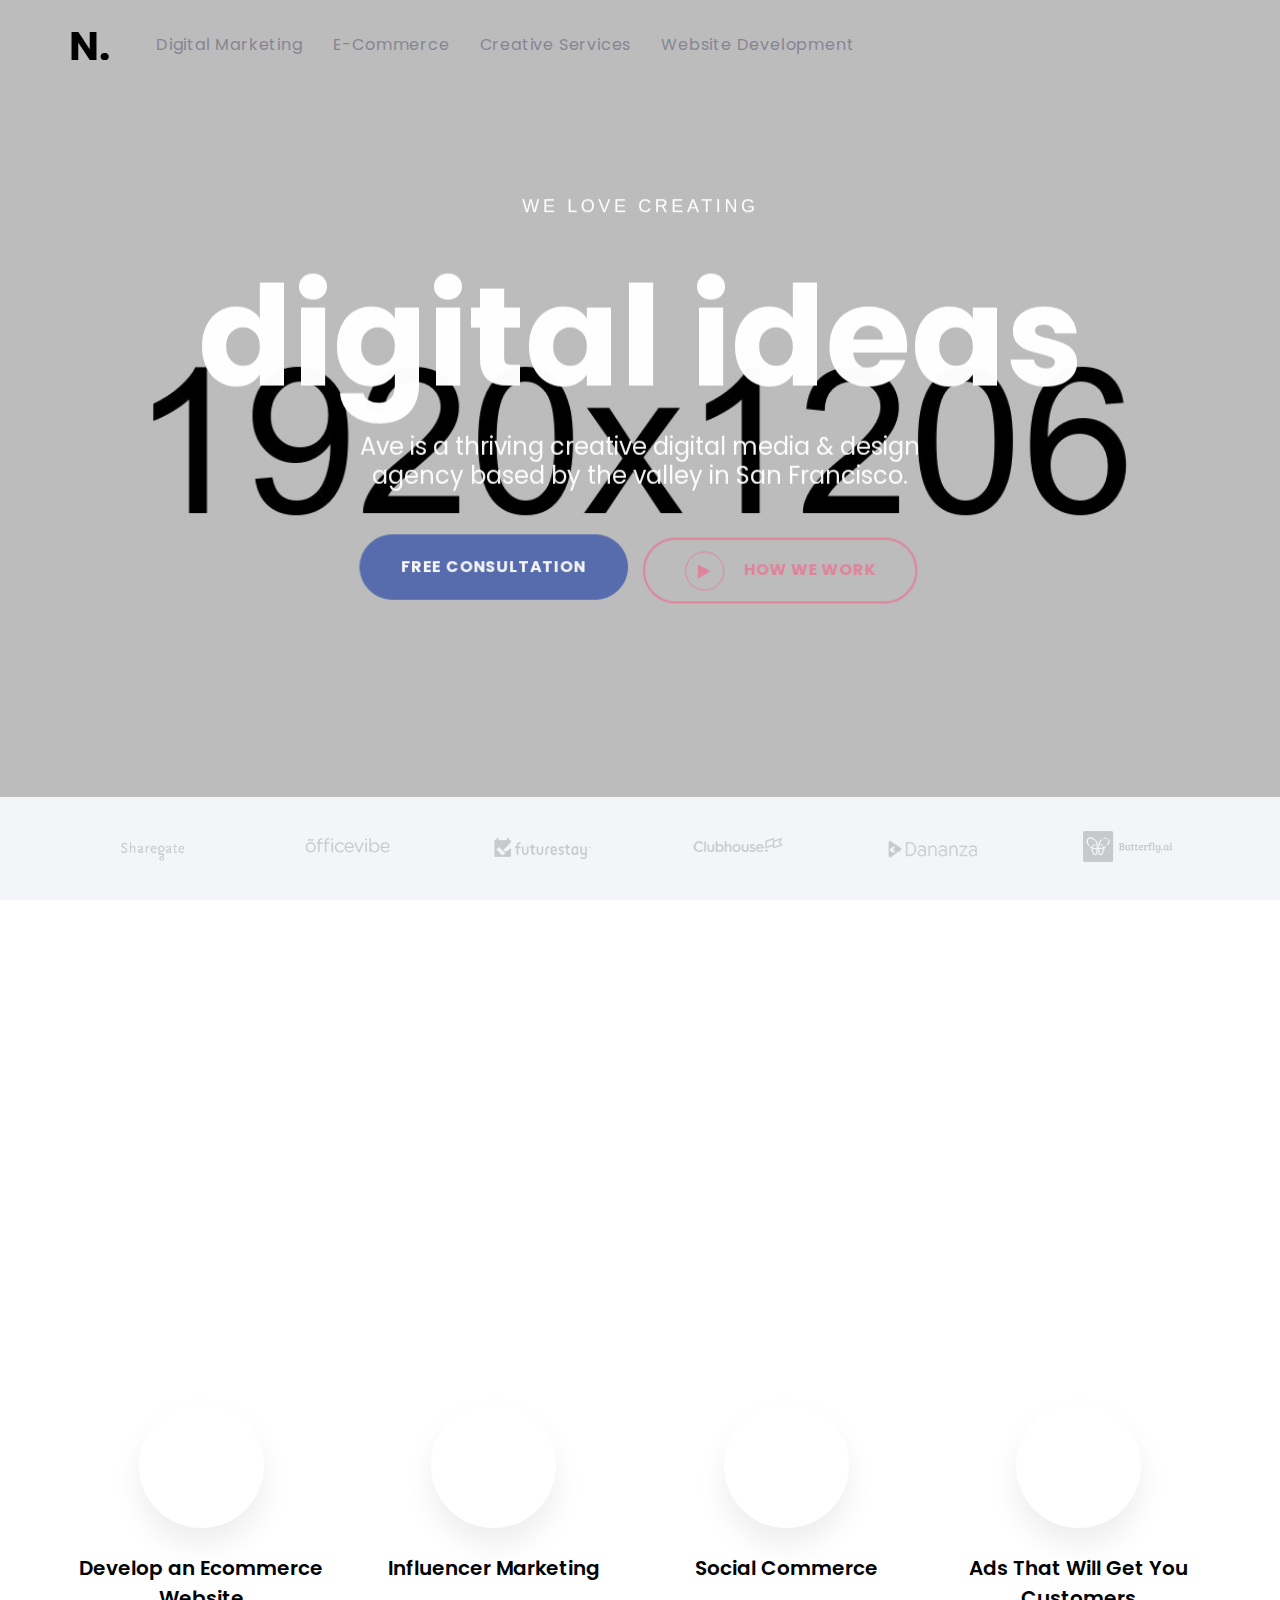
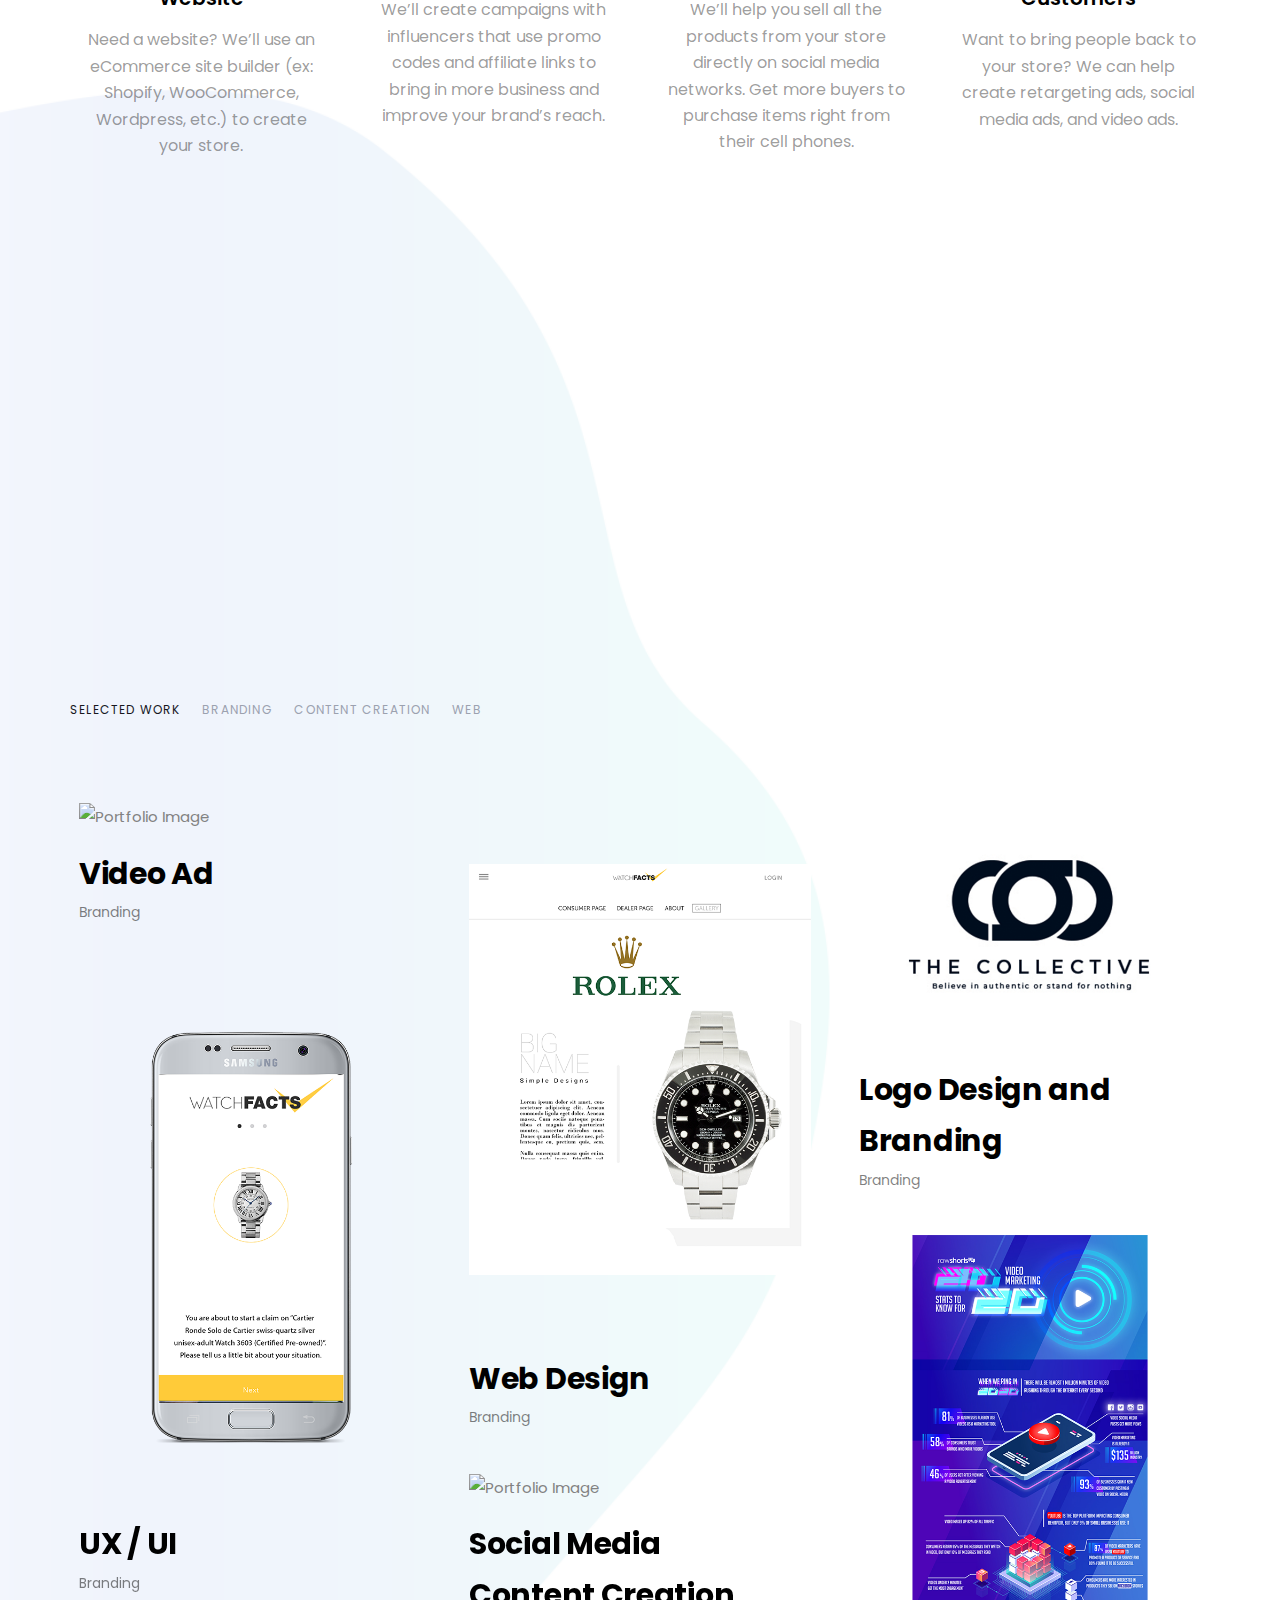
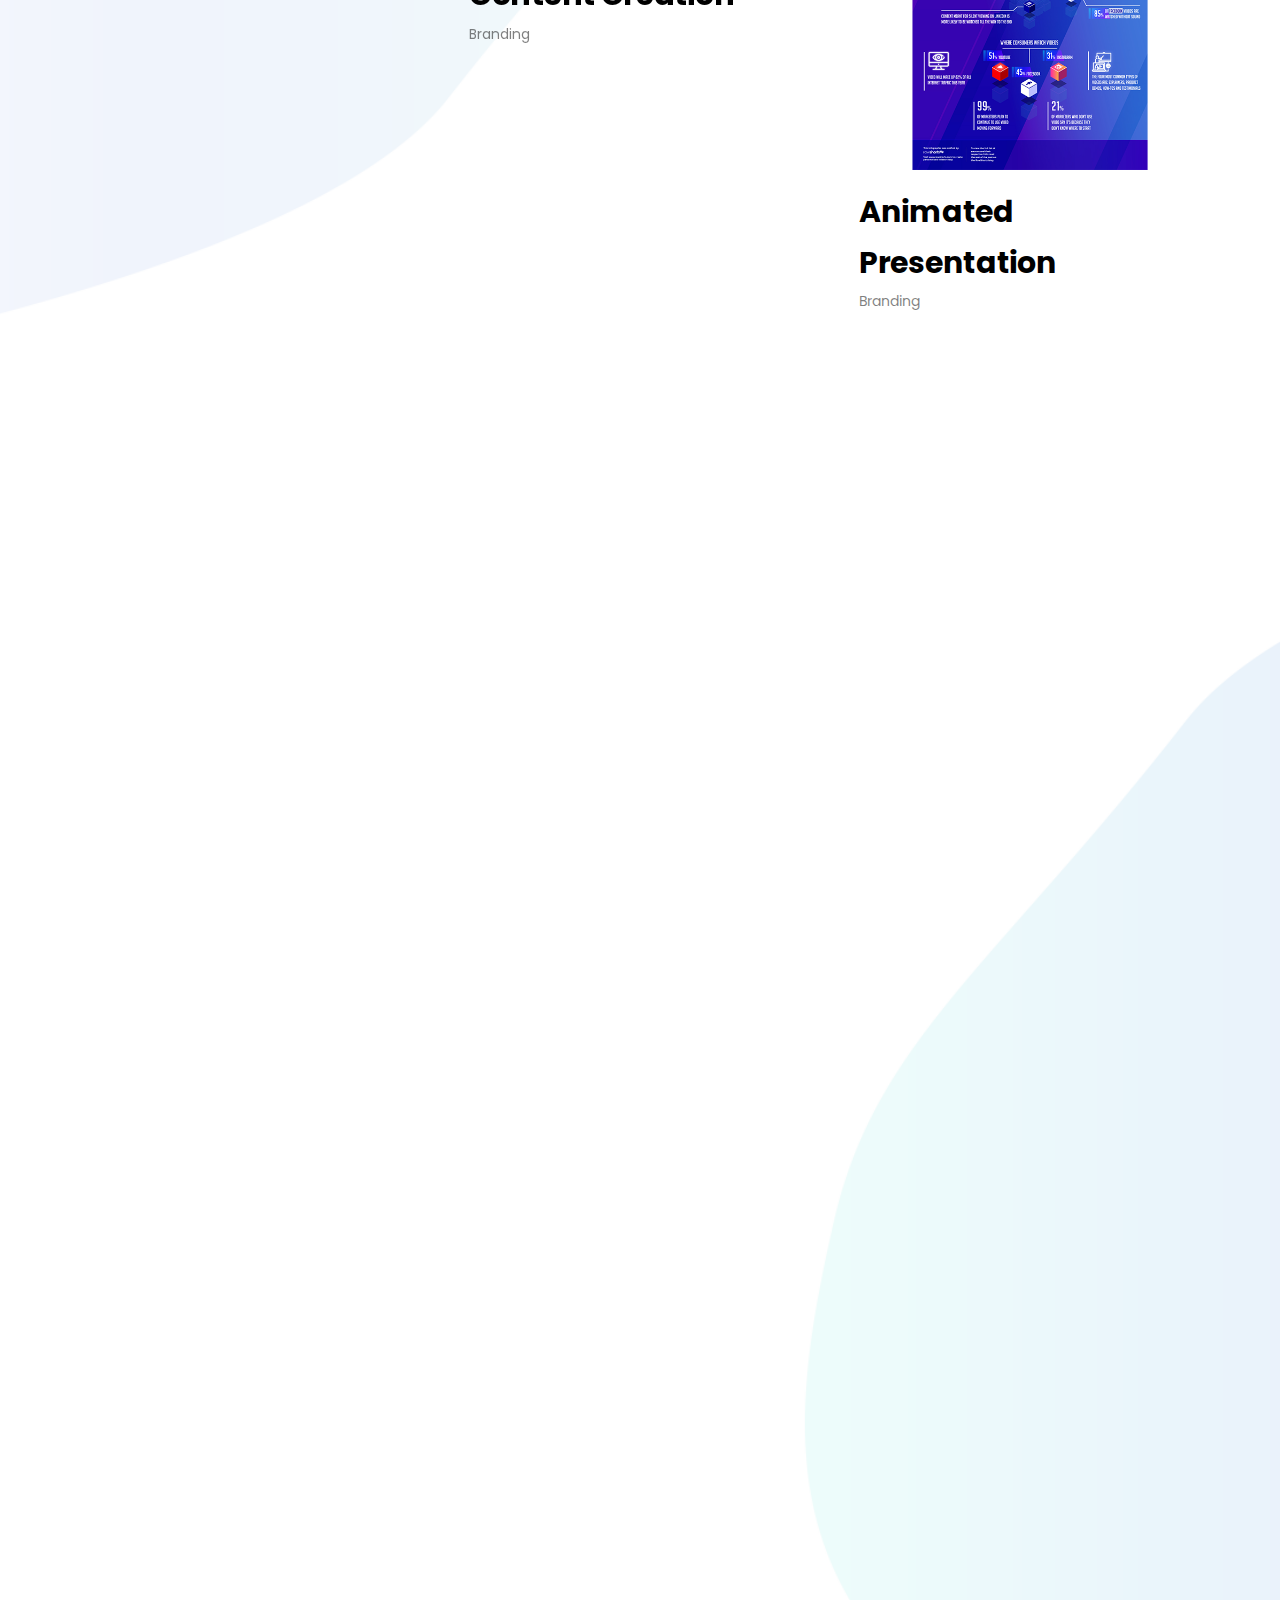
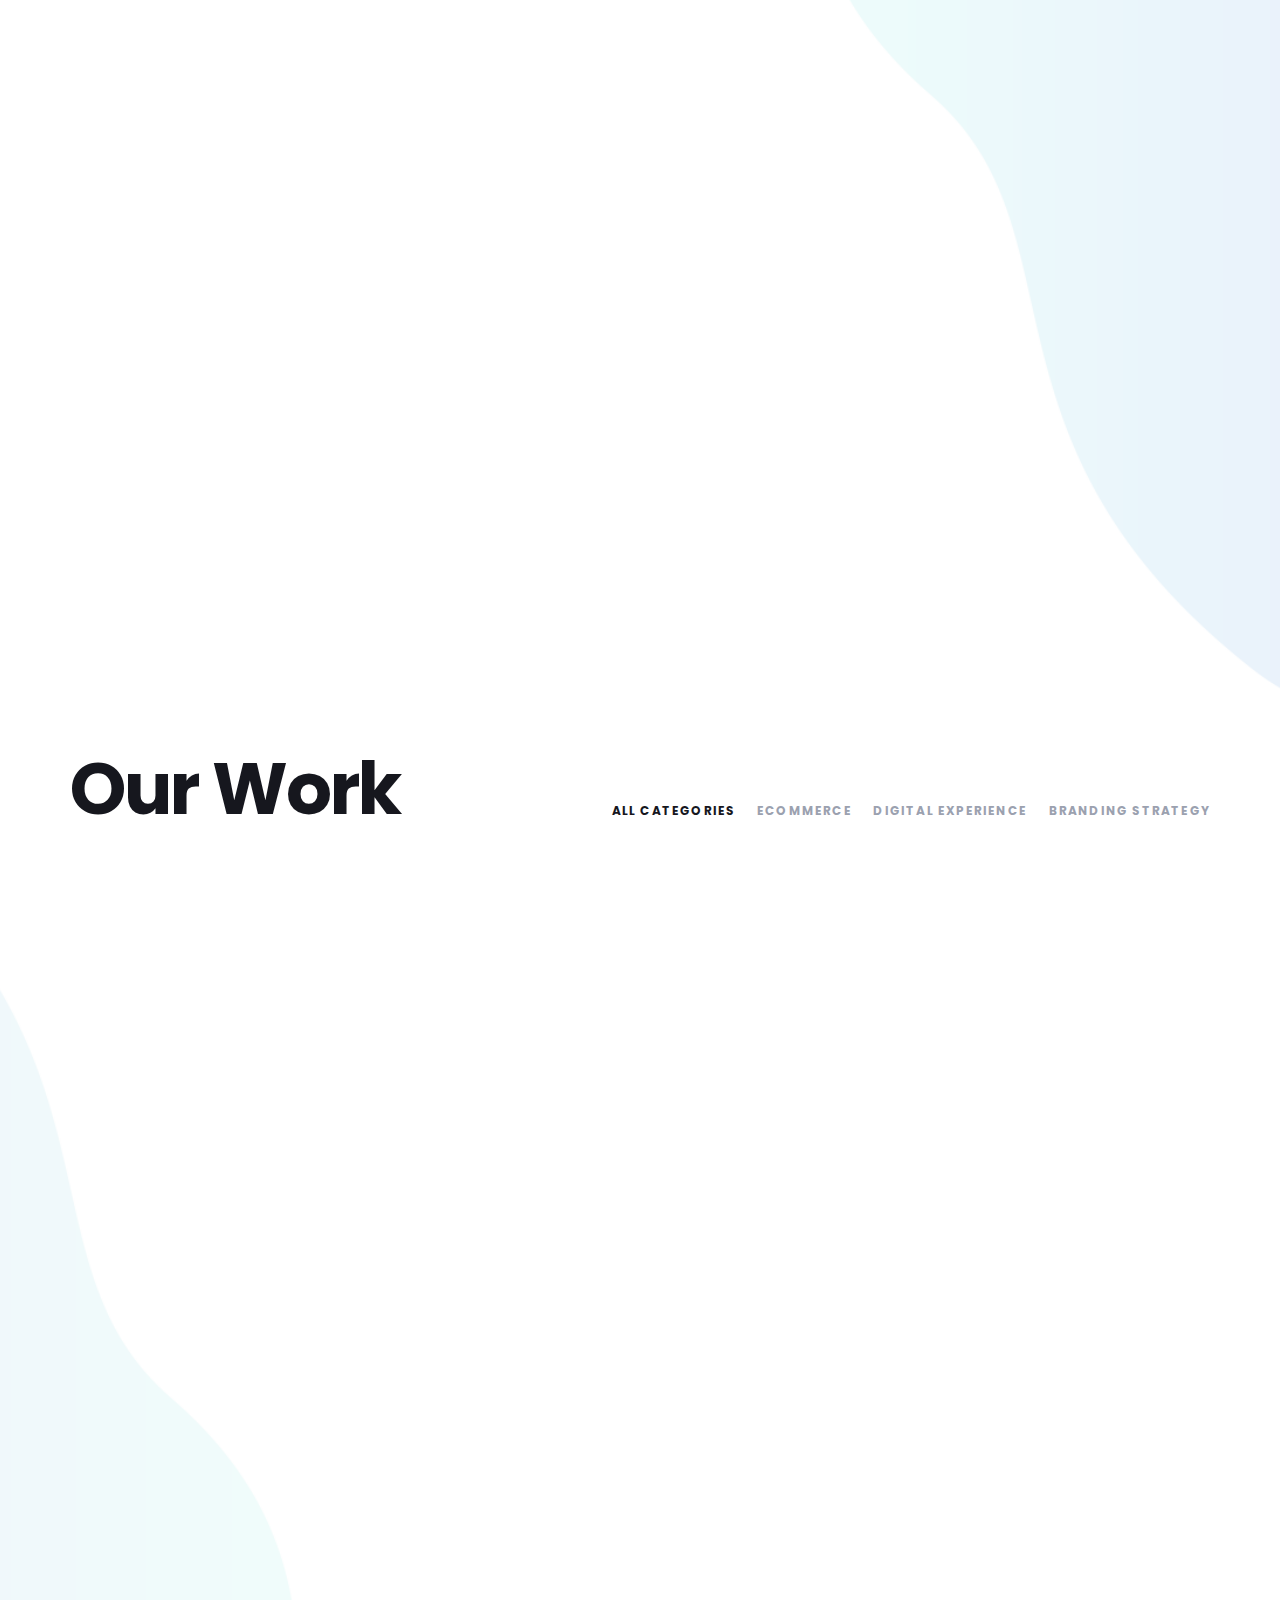
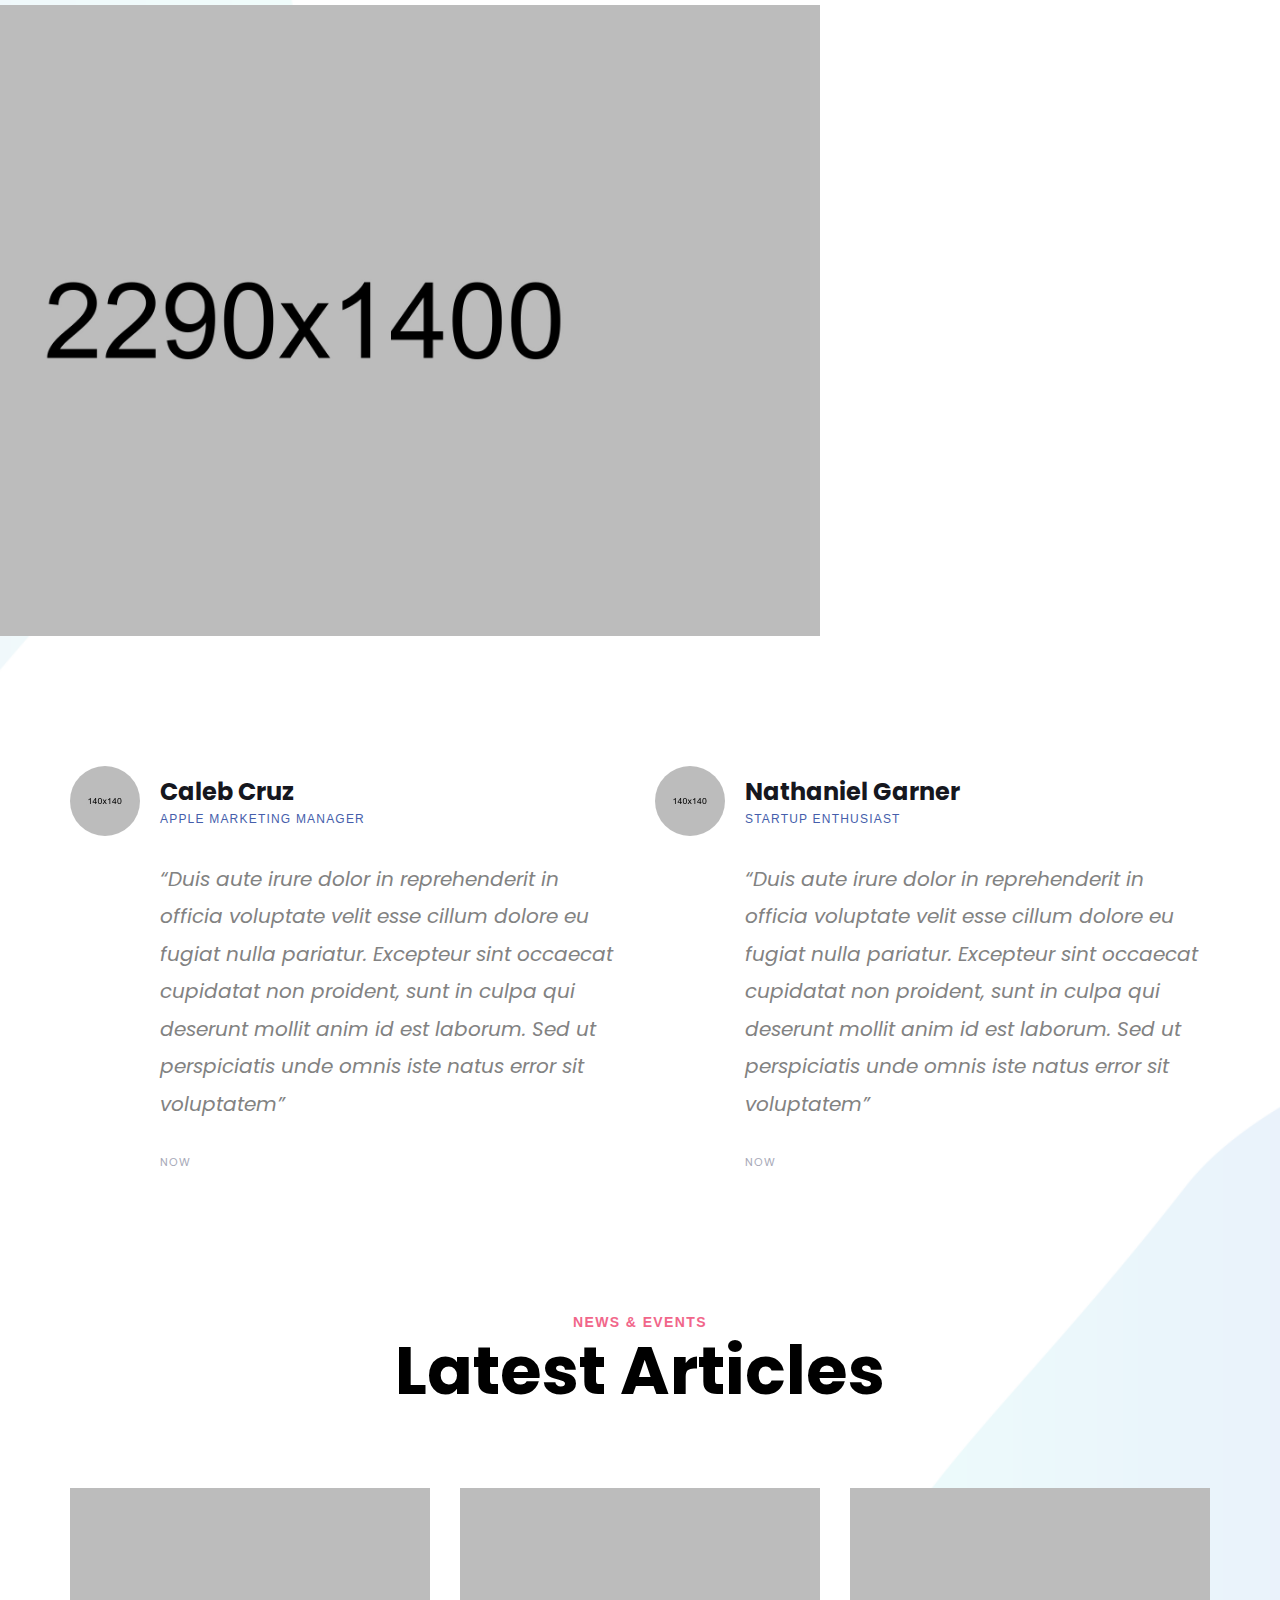
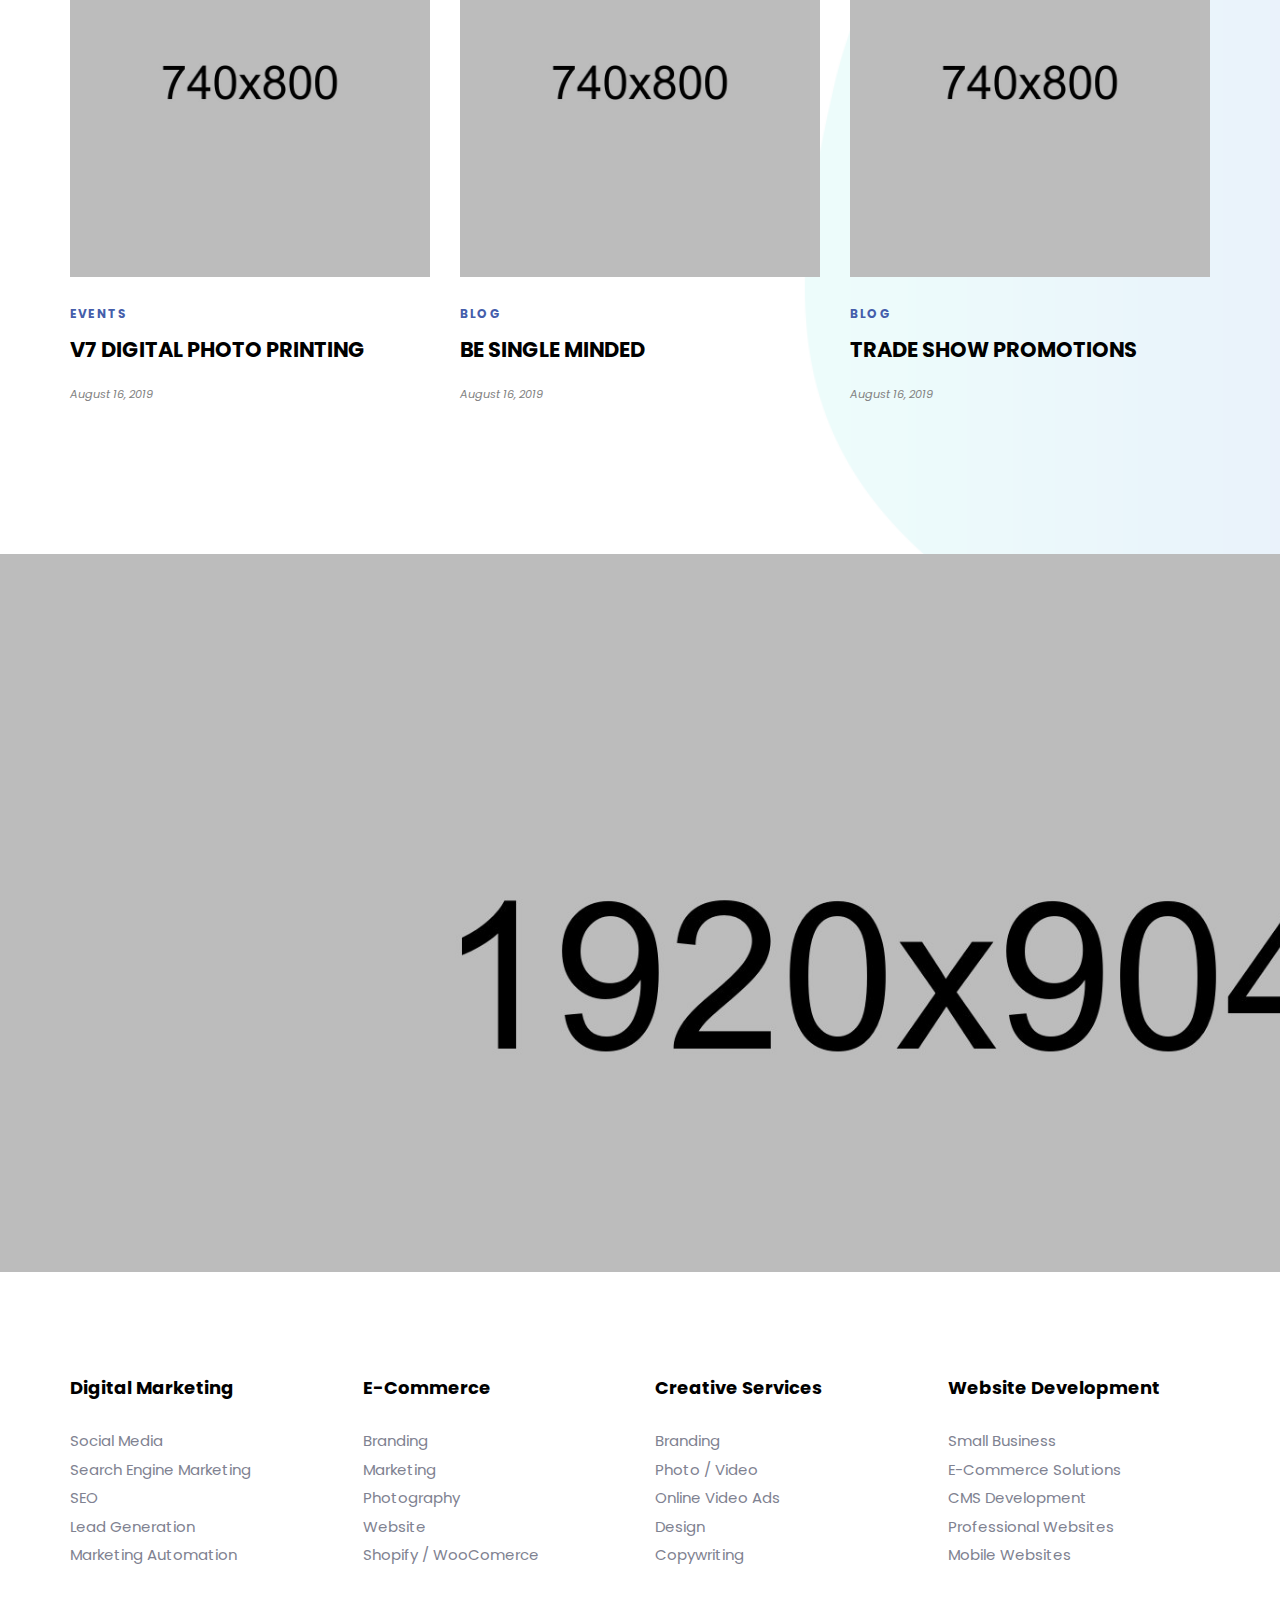
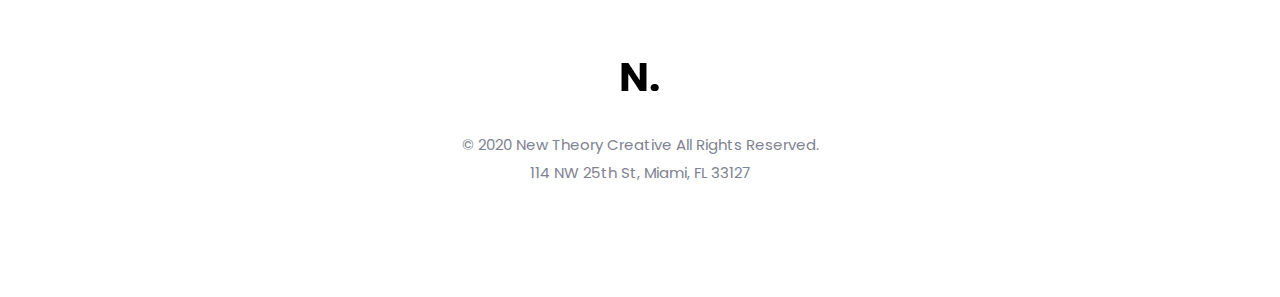
==== commit a9763441: "Added online advertisement page" ====
--- a/online-advertisements.html
+++ b/online-advertisements.html
@@ -526,7 +526,8 @@
 			</div>
 			
 		</section>
-        <section class="vc_row pt-30 pb-60" id="services">
+        
+        	<section class="vc_row pt-30 pb-60" id="services">
 			<div class="container">
 				
 				<div class="row">
@@ -550,11 +551,10 @@
 
 				</div><!-- /.row -->
 
-				
 
 			</div><!-- /.container -->
 		</section>
-        <section class="vc_row pt-60 pb-60">
+               <section class="vc_row pt-60 pb-60">
 				<div class="container">
 					<div class="row">
 
@@ -653,7 +653,8 @@
 					</div><!-- /.row -->
 				</div><!-- /.container -->
 			</section>
-            <section class="vc_row pt-150 pb-75">
+        
+        <section class="vc_row pt-150 pb-75">
 				<div class="container">
 
 					<div
@@ -947,6 +948,7 @@
 
 				</div><!-- /.container -->
 			</section>
+
 		<section id="about" class="vc_row pt-70 pb-70">
 			<div class="container">
 				<div class="row d-flex flex-wrap align-items-center">
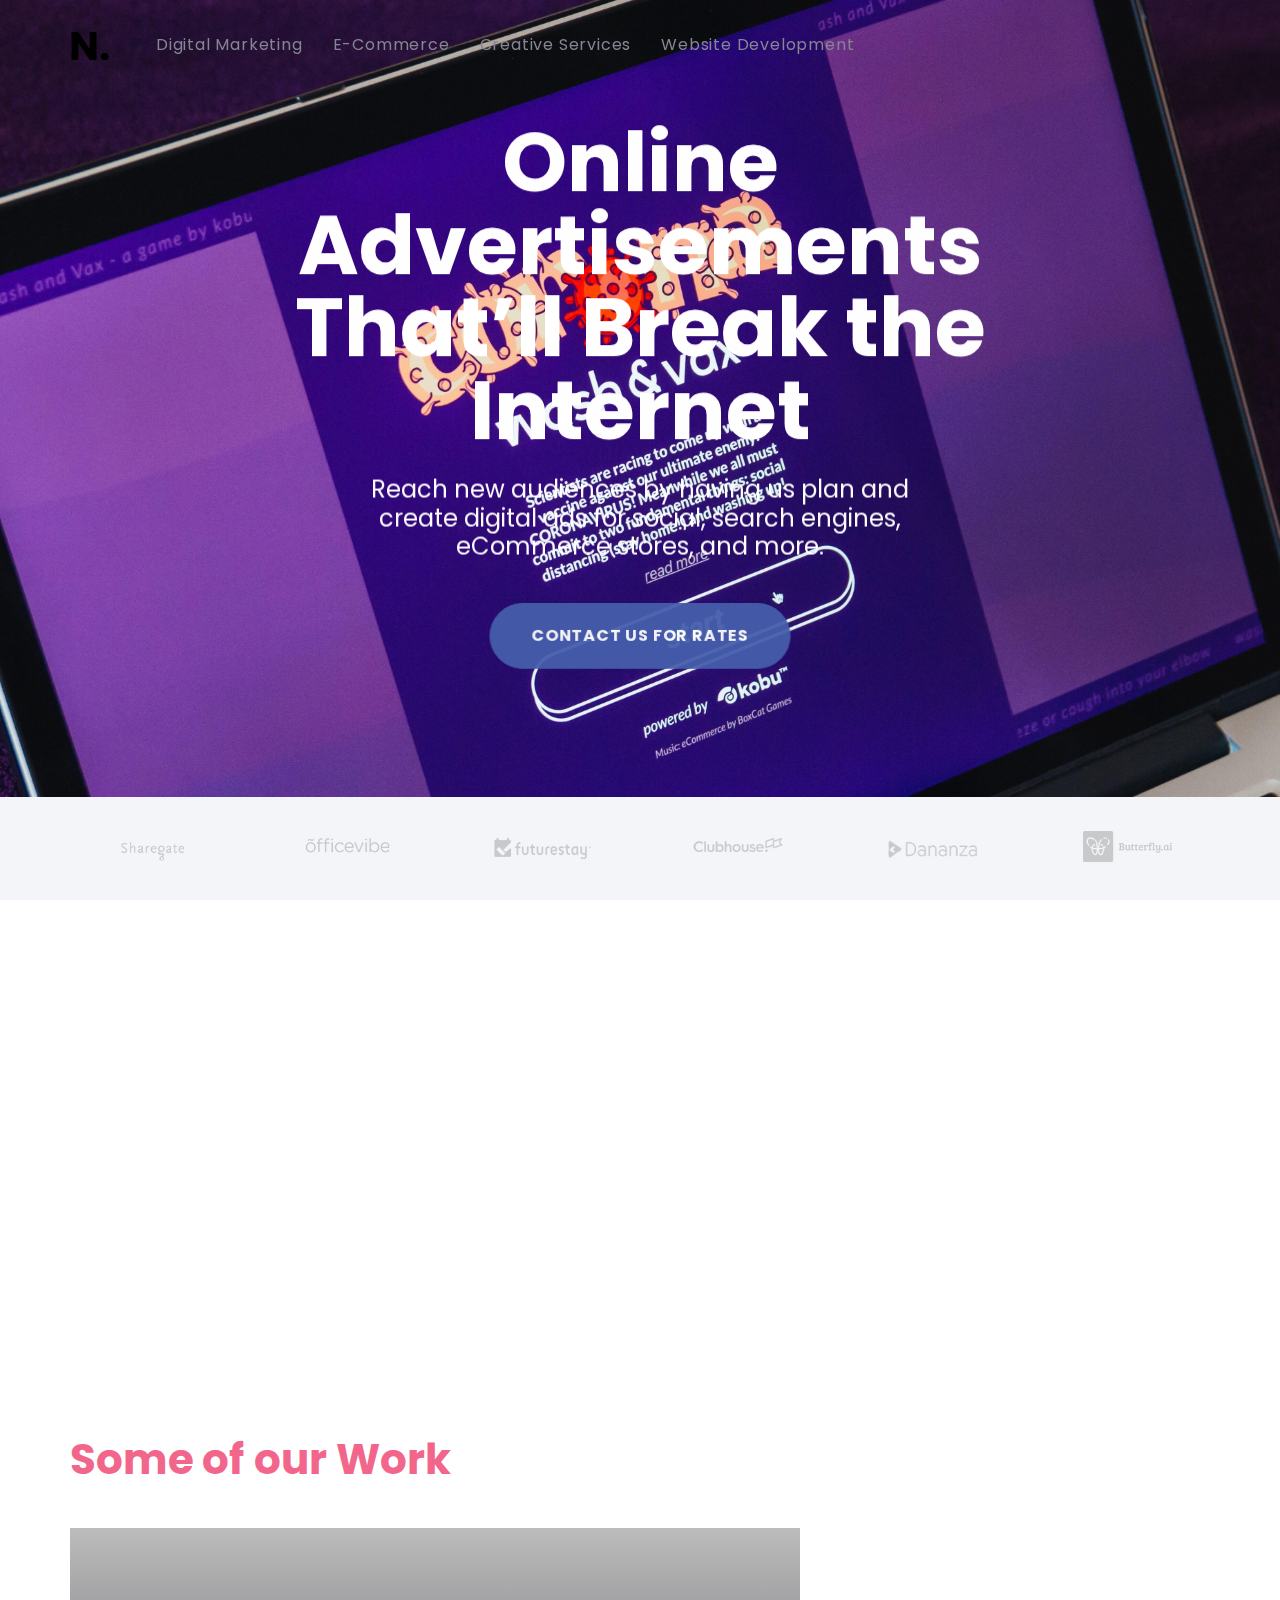
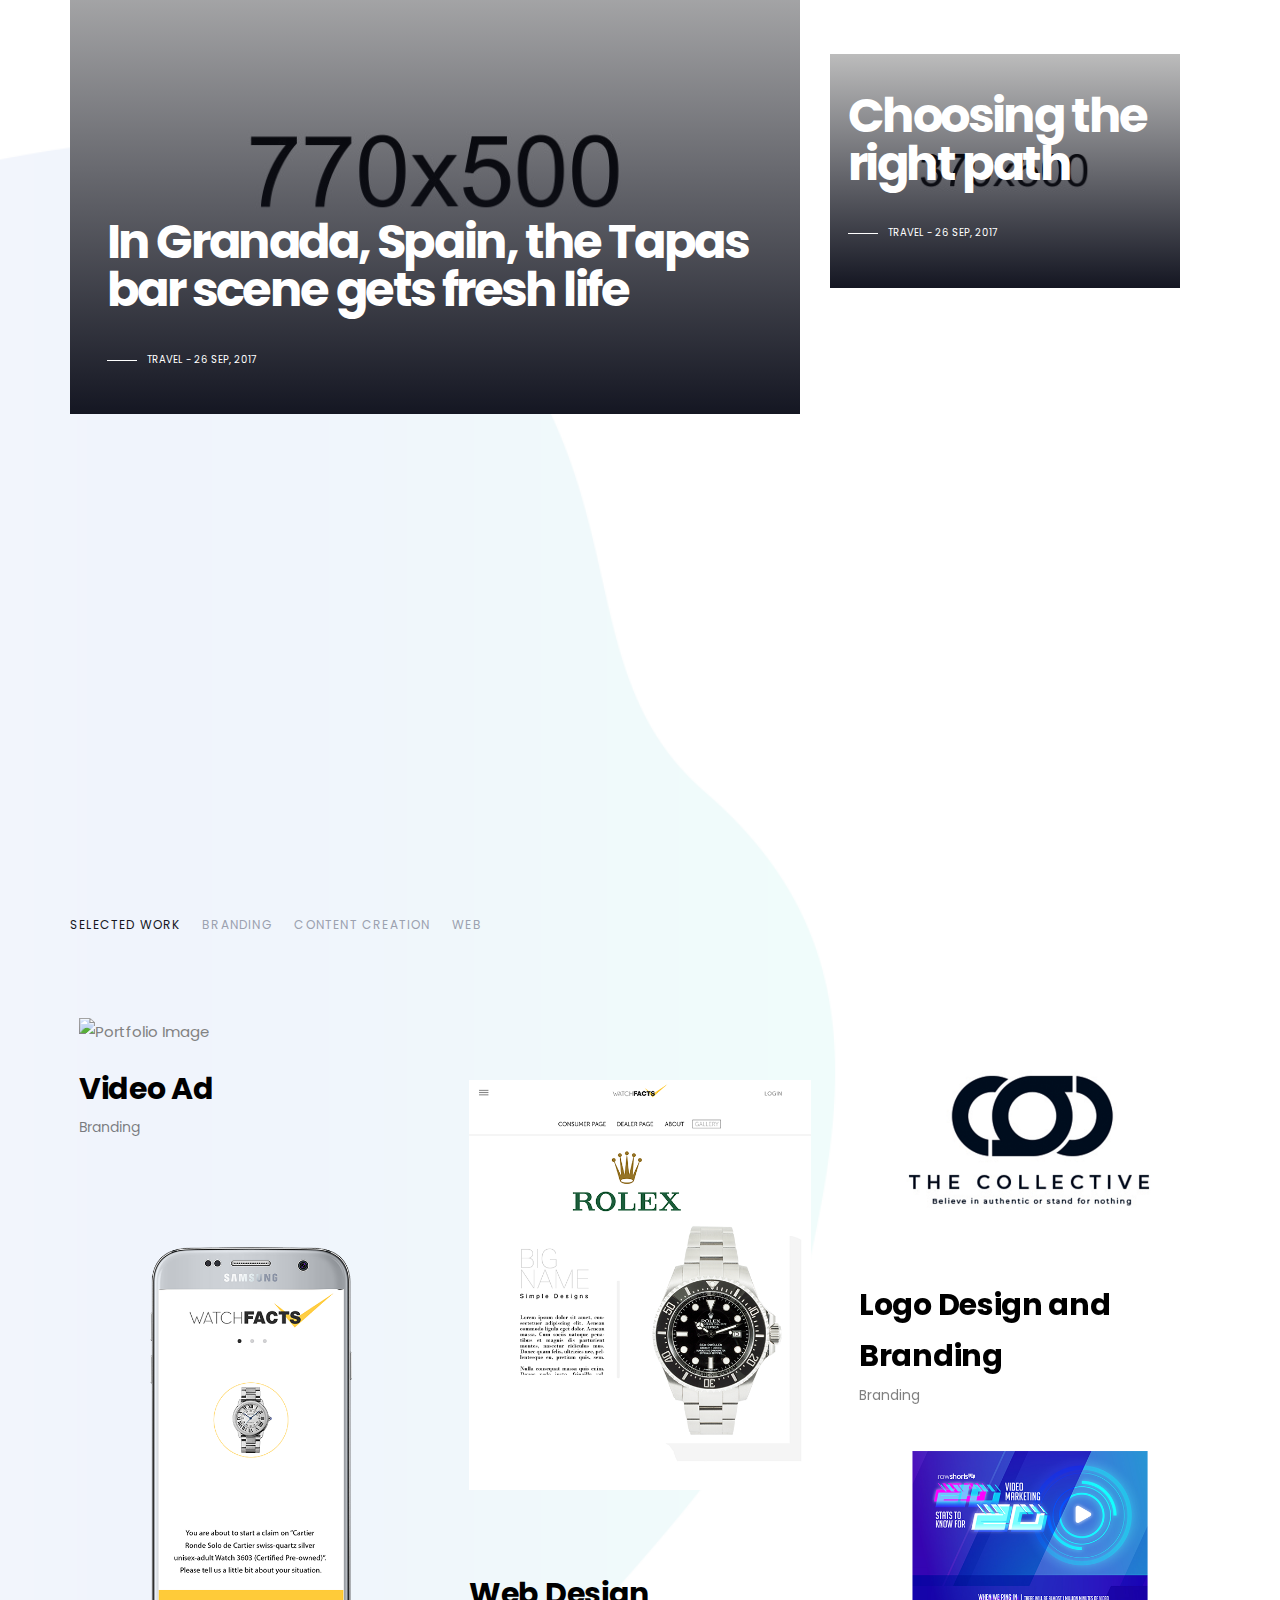
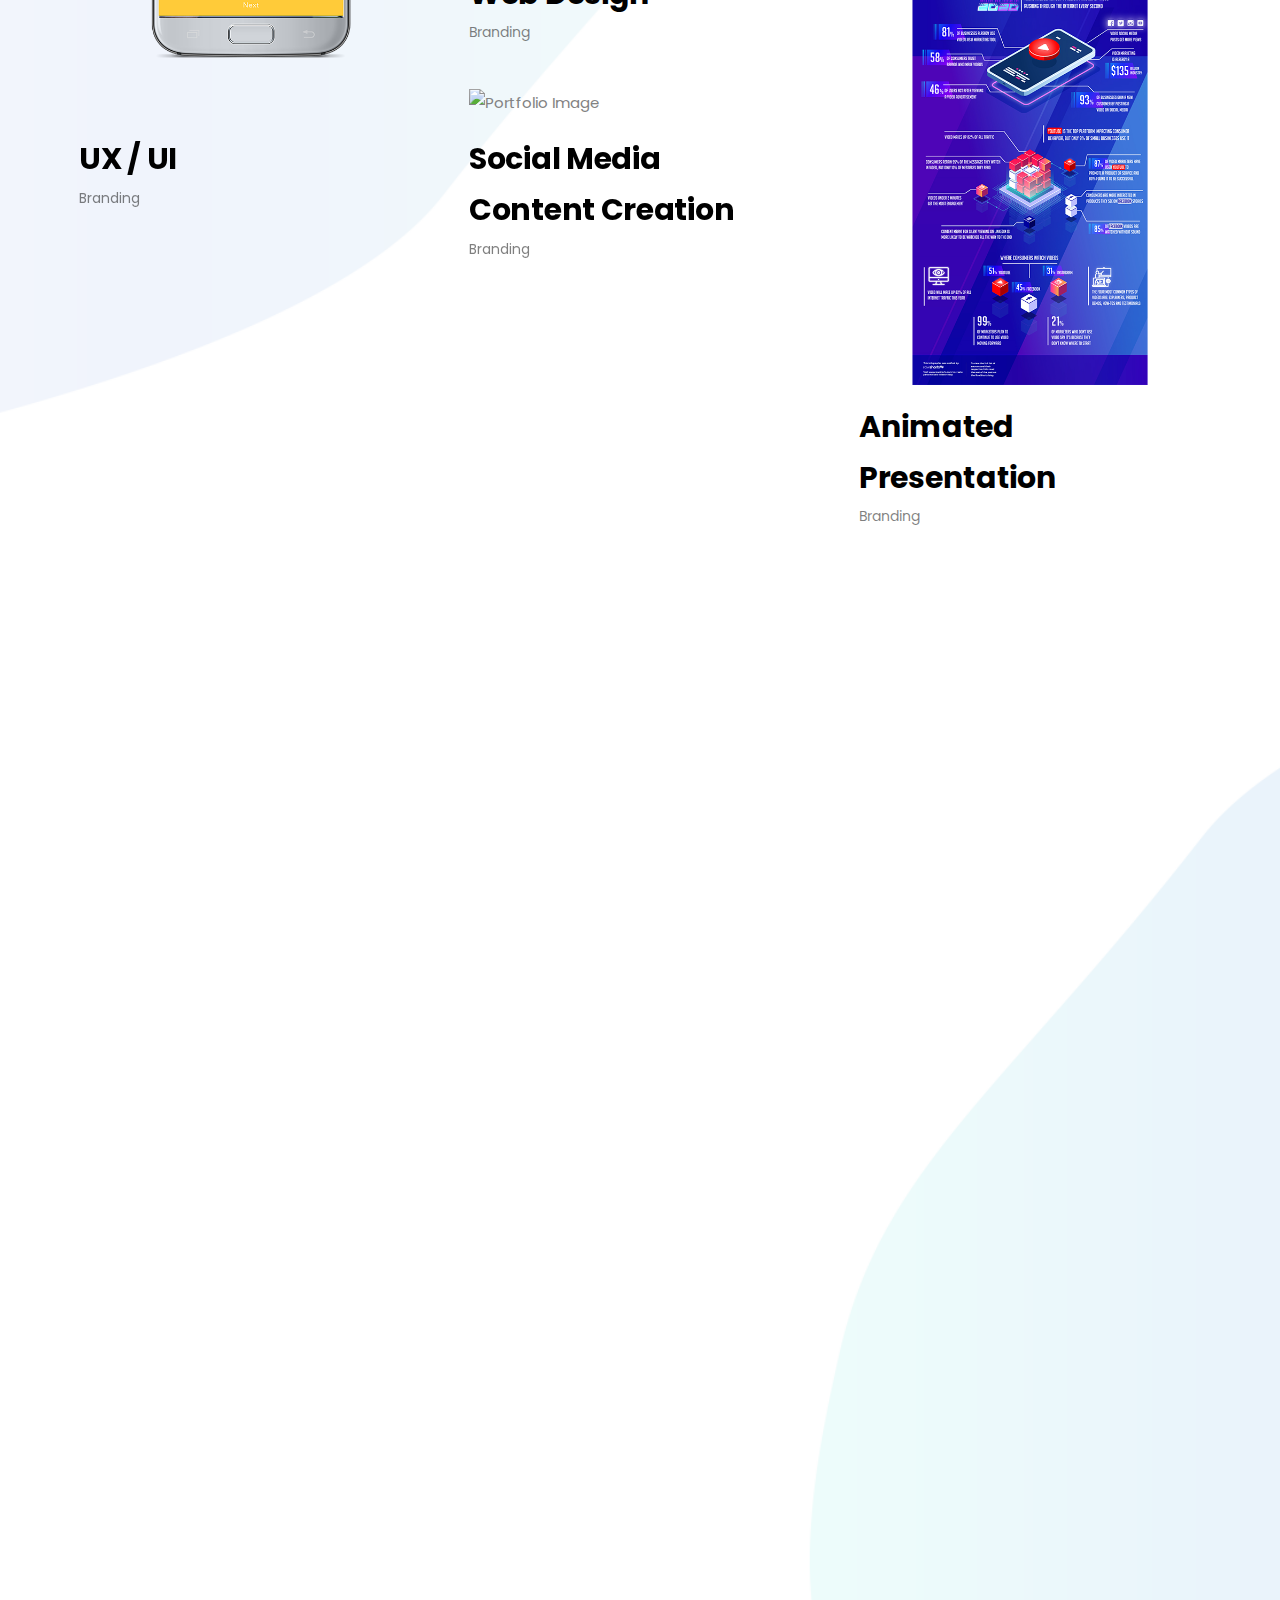
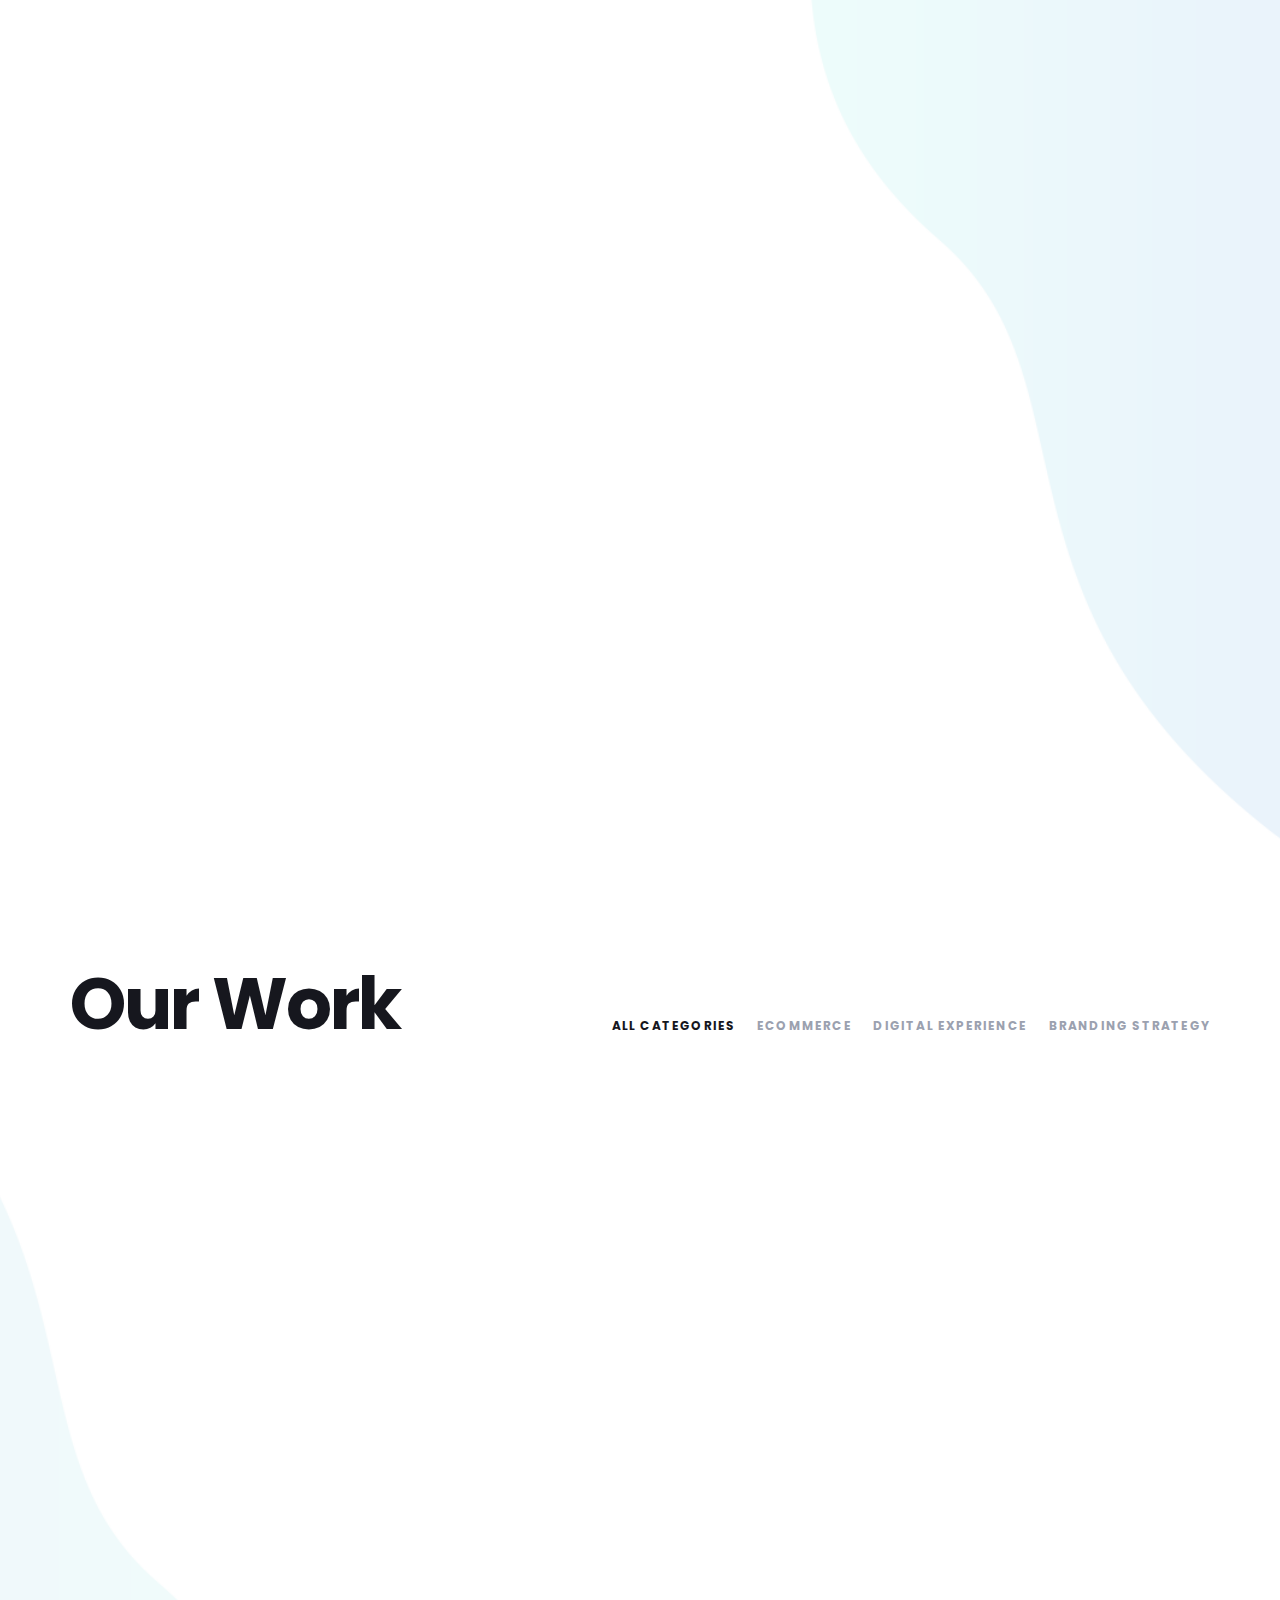
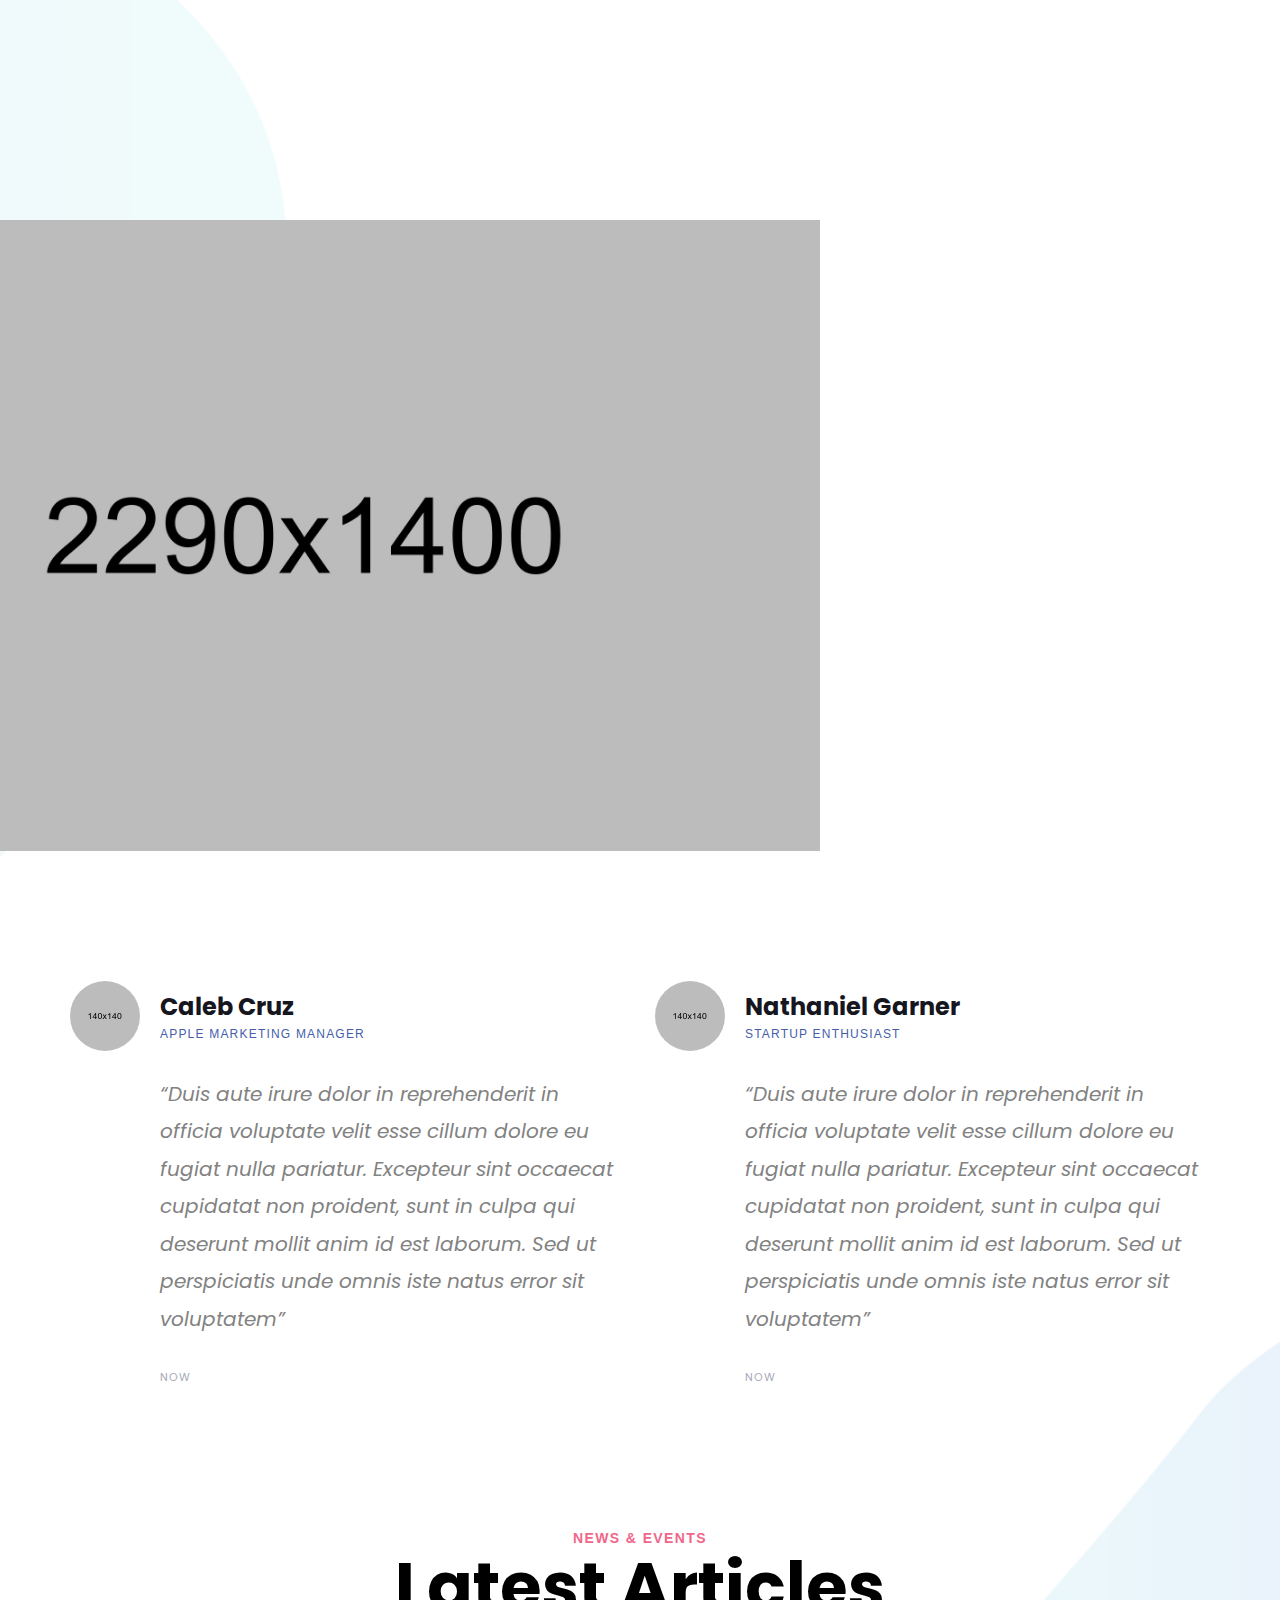
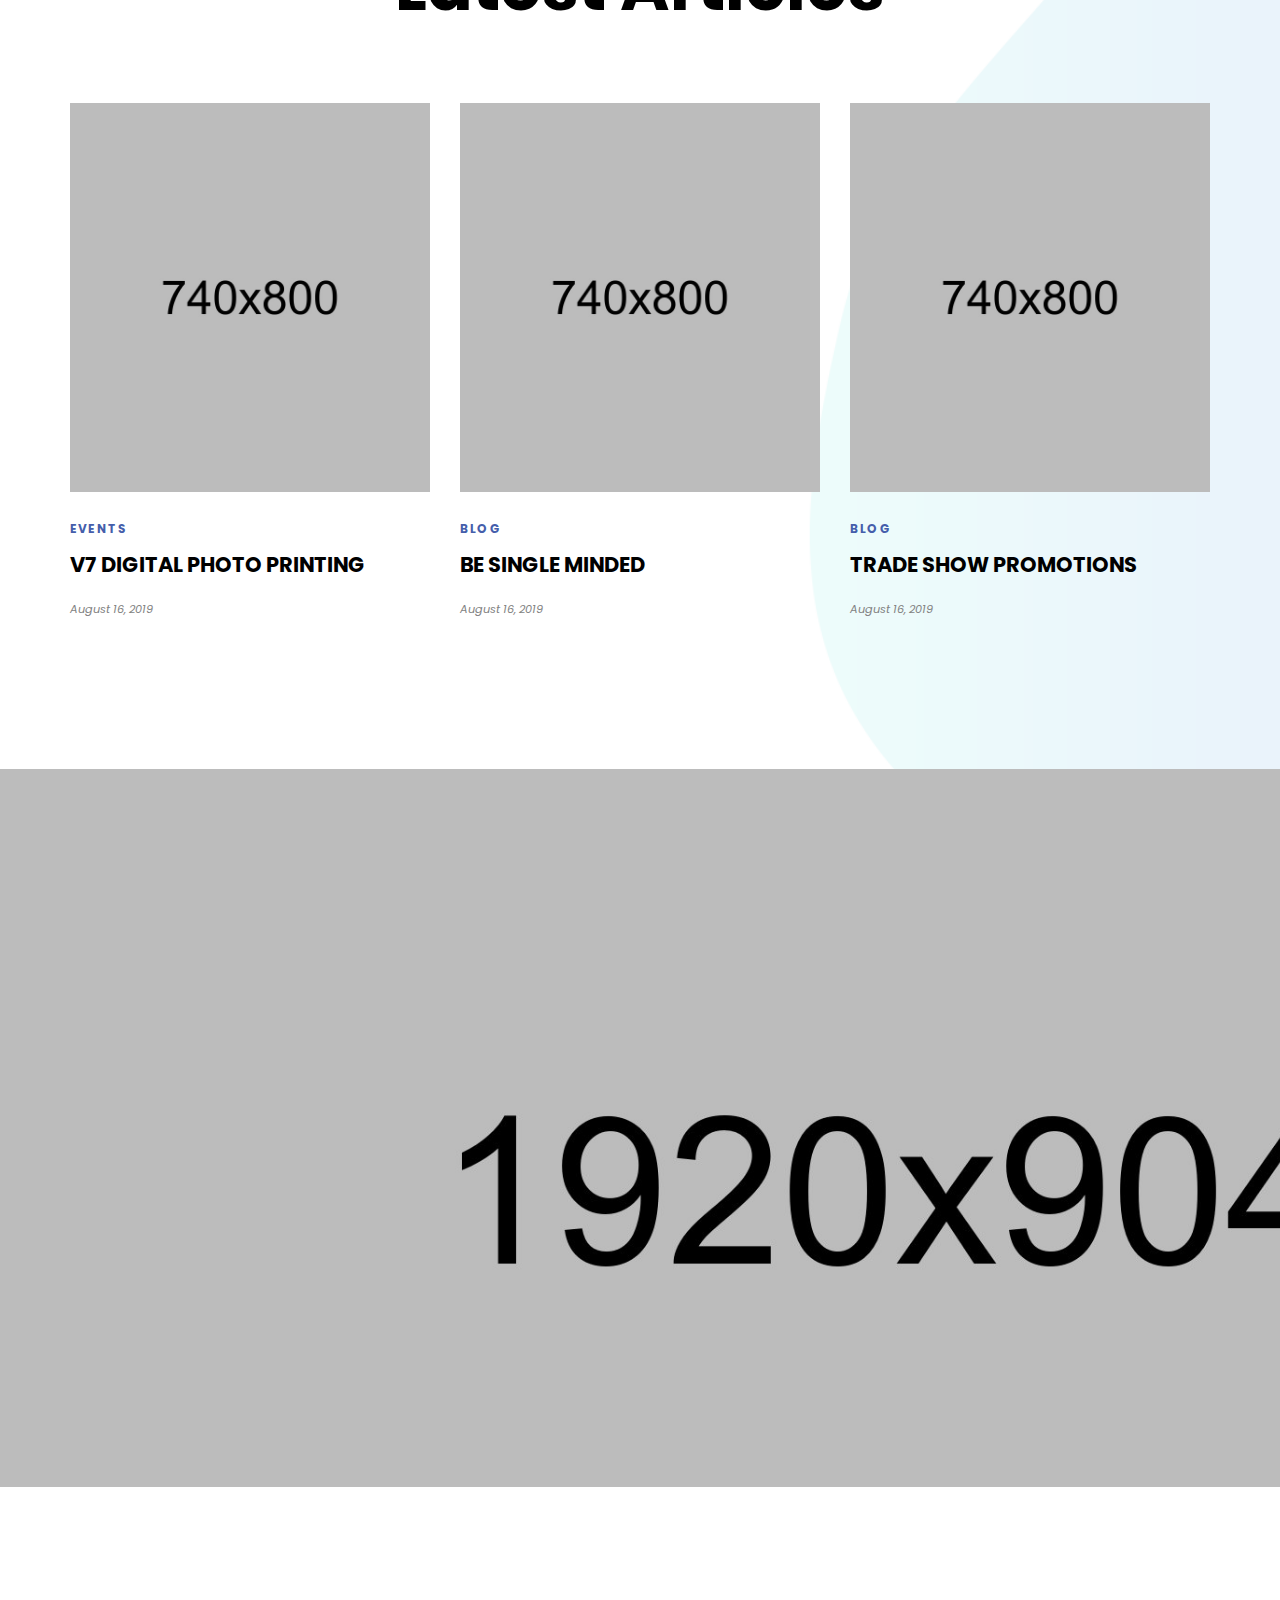
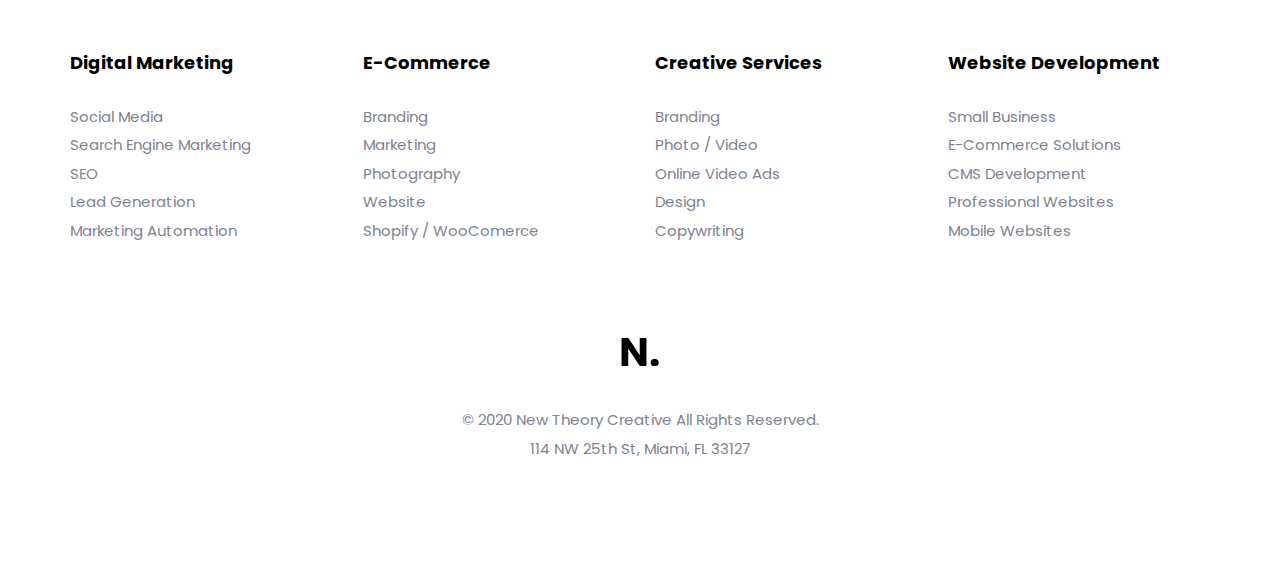
==== commit f2093918: "Online Advertisement Page" ====
--- a/online-advertisements.html
+++ b/online-advertisements.html
@@ -413,7 +413,7 @@
 			data-parallax="true"
 			data-parallax-options='{"parallaxBG":true}'
 			data-slideshow-bg="true"
-			data-slideshow-options='{"delay":3000,"effect":"scale","imageArray":["./assets/demo/bg/bg-4.jpg","./assets/demo/bg/bg-5.jpg"]}'
+			data-slideshow-options='{"delay":3000,"effect":"scale","imageArray":["./assets/img/laptop.jpg","./assets/img/laptop.jpg"]}'
 		>
 		
 			<span class="row-bg-loader">
@@ -426,13 +426,13 @@
 					<div class="lqd-column col-md-10 col-md-offset-1 text-center py-7" data-custom-animations="true" data-ca-options='{"triggerHandler":"inview","animationTarget":"all-childs","duration":"1200","delay":"150","easing":"easeOutQuint","direction":"forward","initValues":{"translateY":31,"translateZ":-108,"opacity":0},"animations":{"translateY":0,"translateZ":0,"opacity":1}}'>
 
 						<header class="fancy-title">
-							<h6 class="text-uppercase font-weight-normal ltr-sp-2 text-white mb-5">WE LOVE CREATING</h6>
-							<h2 class="text-white lh-15 mb-4"><span class="font-size-3-3x lh-1">digital ideas</span></h2>
+                            
+							<h4 class="text-white lh-15 mb-4"><span class="font-size-3-3x lh-1">Online Advertisements That’ll Break the Internet</span></h4>
 
 							<div class="row">
 								<div class="lqd-column col-md-8 col-md-offset-2">
 									
-									<p class="text-white font-size-24 mb-1">Ave is a thriving creative digital media & design agency based by the valley in San Francisco.</p>
+									<p class="text-white font-size-24 mb-1">Reach new audiences by having us plan and create digital ads for social, search engines, eCommerce stores, and more. </p>
 
 								</div><!-- /.col-md-8 col-md-offset-2 -->
 							</div><!-- /.row -->
@@ -441,14 +441,7 @@
 
 						<a href="#" class="btn btn-solid text-uppercase circle btn-bordered border-thin font-size-16 font-weight-bold ltr-sp-05 px-2 bg-hover-white text-hover-black mb-2" data-localscroll="true" data-localscroll-options='{"scrollBelowSection":true}'>
 							<span>
-								<span class="btn-txt">free Consultation</span>
-							</span>
-						</a>
-
-						<a href="https://www.youtube.com/watch?v=LjaKHqDbzSA" class="btn btn-default text-uppercase circle btn-bordered border-thick fresco btn-icon-left btn-icon-circle btn-icon-bordered font-size-16 font-weight-bold ltr-sp-05 px-2 color-secondary mb-2">
-							<span>
-								<span class="btn-txt">How we work</span>
-								<span class="btn-icon"><i class="fa fa-play"></i></span>
+								<span class="btn-txt">Contact Us For Rates</span>
 							</span>
 						</a>
 
@@ -536,12 +529,11 @@
 
 						<header class="fancy-title text-center mb-75" data-custom-animations="true" data-ca-options='{"triggerHandler":"inview","animationTarget":"all-childs","duration":1200,"delay":100,"initValues":{"translateY":80,"opacity":0},"animations":{"translateY":0,"opacity":1}}'>
 
-							<h6 class="text-uppercase ltr-sp-2 font-size-12 font-weight-semibold" style="color: #fe688b">Our Services</h6>
-							<h2 class="mt-4 mb-4">It’s time to get you more business.</h2>
+							<h2 class="mt-4 mb-4">Drive Traffic to Your Website With Digital Ads  </h2>
 
 							<div class="row">
 								<div class="lqd-column col-md-6 col-md-offset-3 px-md-5">
-									<p>We are passionate about finding solutions that will drive growth.</p>
+									<p>Lorem Ipsum is simply dummy text of the printing and typesetting industry. Lorem Ipsum has been the industry's standard dummy text ever since the 1500s, when an unknown printer took a galley of type and scrambled it to make a type specimen book.</p>
 								</div><!-- /.col-md-6 col-md-offset-3 -->
 							</div><!-- /.row -->
 
@@ -553,107 +545,228 @@
 
 
 			</div><!-- /.container -->
-		</section>
-               <section class="vc_row pt-60 pb-60">
+		<section class="vc_row pt-0 pb-50">
 				<div class="container">
 					<div class="row">
 
-						<div class="lqd-column col-md-3 col-sm-6">
-
-							<div
-								class="iconbox iconbox-icon-shadow iconbox-circle iconbox-xl iconbox-heading-sm px-2"
-								id="ld_icon_box_5c496db22efb0"
-								data-animate-icon="true"
-								data-plugin-options='{"resetOnHover":true,"color":"rgb(41, 54, 92)","hoverColor":"rgb(255, 255, 255)"}'
-							>
-								<div class="iconbox-icon-wrap">
-									<span class="iconbox-icon-container bg-white">
-										<span class="iconbox-icon-hover-bg bg-primary"></span>
-										<svg version="1.1" xmlns="http://www.w3.org/2000/svg" xmlns:xlink="http://www.w3.org/1999/xlink" x="0px" y="0px" width="64px" height="64px" viewBox="0 0 64 64" enable-background="new 0 0 64 64" xml:space="preserve"> <g> <rect x="1" y="15" fill="none" stroke="#000000" stroke-width="2" stroke-miterlimit="10" width="54" height="42" /> <polyline fill="none" stroke="#000000" stroke-width="2" stroke-miterlimit="10" points="11,12 11,7 63,7 63,50 58,50 	" /> <line fill="none" stroke="#000000" stroke-width="2" stroke-miterlimit="10" x1="1" y1="23" x2="55" y2="23" /> <line fill="none" stroke="#000000" stroke-width="2" stroke-miterlimit="10" x1="10" y1="19" x2="6" y2="19" /> <line fill="none" stroke="#000000" stroke-width="2" stroke-miterlimit="10" x1="18" y1="19" x2="14" y2="19" /> <line fill="none" stroke="#000000" stroke-width="2" stroke-miterlimit="10" x1="26" y1="19" x2="22" y2="19" /> </g> </svg>
-									</span>
-								</div><!-- /.iconbox-icon-wrap -->
-								<div class="contents">
-									<h3 class="font-weight-semibold">Develop an Ecommerce Website</h3>
-									<p class="font-size-16 lh-165 text-fade-dark-04">Need a website? We’ll use an eCommerce site builder (ex: Shopify, WooCommerce, Wordpress, etc.) to create your store.</p>
-								</div>
-
-							</div><!-- /.iconbox -->
-
-						</div><!-- /.col-md-3 col-sm-6 -->
-
-						<div class="lqd-column col-md-3 col-sm-6">
-							
-							<div
-								class="iconbox iconbox-icon-shadow iconbox-circle iconbox-xl iconbox-heading-sm px-2"
-								id="ld_icon_box_5c496db22efb1"
-								data-animate-icon="true"
-								data-plugin-options='{"resetOnHover":true,"color":"rgb(41, 54, 92)","hoverColor":"rgb(255, 255, 255)"}'
-							>
-								<div class="iconbox-icon-wrap">
-									<span class="iconbox-icon-container bg-white">
-										<span class="iconbox-icon-hover-bg bg-primary"></span>
-										<svg version="1.1" xmlns="http://www.w3.org/2000/svg" xmlns:xlink="http://www.w3.org/1999/xlink" x="0px" y="0px" width="64px" height="64px" viewBox="0 0 64 64" enable-background="new 0 0 64 64" xml:space="preserve"> <line fill="none" stroke="#000000" stroke-width="2" stroke-miterlimit="10" x1="32" y1="33" x2="32" y2="51" /> <line fill="none" stroke="#000000" stroke-width="2" stroke-miterlimit="10" x1="41" y1="42" x2="23" y2="42" /> <polygon fill="none" stroke="#000000" stroke-width="2" stroke-miterlimit="10" points="44,18 54,18 54,63 10,63 10,18 20,18 " /> <path fill="none" stroke="#000000" stroke-width="2" stroke-miterlimit="10" d="M22,24V11c0-5.523,4.477-10,10-10s10,4.477,10,10v13 " /> </svg>
-									</span>
-								</div><!-- /.iconbox-icon-wrap -->
-								<div class="contents">
-									<h3 class="font-weight-semibold">Influencer Marketing</h3>
-									<p class="font-size-16 lh-165 text-fade-dark-04">We’ll create campaigns with influencers that use promo codes and affiliate links to bring in more business and improve your brand’s reach.</p>
-								</div>
-
-							</div><!-- /.iconbox -->
-
-						</div><!-- /.col-md-3 col-sm-6 -->
-
-						<div class="lqd-column col-md-3 col-sm-6">
-
-							<div
-								class="iconbox iconbox-icon-shadow iconbox-circle iconbox-xl iconbox-heading-sm px-2"
-								id="ld_icon_box_5c496db22ef2"
-								data-animate-icon="true"
-								data-plugin-options='{"resetOnHover":true,"color":"rgb(41, 54, 92)","hoverColor":"rgb(255, 255, 255)"}'
-							>
-								<div class="iconbox-icon-wrap">
-									<span class="iconbox-icon-container bg-white">
-										<span class="iconbox-icon-hover-bg bg-primary"></span>
-										<svg version="1.1" xmlns="http://www.w3.org/2000/svg" xmlns:xlink="http://www.w3.org/1999/xlink" x="0px" y="0px" width="64px" height="64px" viewBox="0 0 64 64" enable-background="new 0 0 64 64" xml:space="preserve"> <polygon fill="none" stroke="#000000" stroke-width="2" stroke-miterlimit="10" points="32,47 63,47 63,5 1,5 1,47 18,47 18,59 " /> <polyline fill="none" stroke="#000000" stroke-width="2" stroke-linejoin="bevel" stroke-miterlimit="10" points="23,26 30,33 43,20 " /> </svg>
-									</span>
-								</div><!-- /.iconbox-icon-wrap -->
-								<div class="contents">
-									<h3 class="font-weight-semibold">Social Commerce</h3>
-									<p class="font-size-16 lh-165 text-fade-dark-04">We’ll help you sell all the products from your store directly on social media networks. Get more buyers to purchase items right from their cell phones.</p>
-								</div>
-
-							</div><!-- /.iconbox -->
-
-						</div><!-- /.col-md-3 col-sm-6 -->
-
-						<div class="lqd-column col-md-3 col-sm-6">
-
-							<div
-								class="iconbox iconbox-icon-shadow iconbox-circle iconbox-xl iconbox-heading-sm px-2"
-								id="ld_icon_box_5c496db22ef3"
-								data-animate-icon="true"
-								data-plugin-options='{"resetOnHover":true,"color":"rgb(41, 54, 92)","hoverColor":"rgb(255, 255, 255)"}'
-							>
-								<div class="iconbox-icon-wrap">
-									<span class="iconbox-icon-container bg-white">
-										<span class="iconbox-icon-hover-bg bg-primary"></span>
-										<svg version="1.1" xmlns="http://www.w3.org/2000/svg" xmlns:xlink="http://www.w3.org/1999/xlink" x="0px" y="0px" width="64px" height="64px" viewBox="0 0 64 64" enable-background="new 0 0 64 64" xml:space="preserve"> <line fill="none" stroke="#000000" stroke-width="2" stroke-miterlimit="10" x1="36" y1="34" x2="41" y2="39" /> <rect x="46.257" y="35.065" transform="matrix(-0.7071 0.7071 -0.7071 -0.7071 120.5036 47.0858)" fill="none" stroke="#000000" stroke-width="2" stroke-miterlimit="10" width="8.485" height="26.87" /> <polygon fill="none" stroke="#000000" stroke-width="2" stroke-miterlimit="10" points="12,16 18,10 8,4 6,6 " /> <line fill="none" stroke="#000000" stroke-width="2" stroke-miterlimit="10" x1="28" y1="26" x2="15" y2="13" /> <path fill="none" stroke="#000000" stroke-width="2" stroke-miterlimit="10" d="M58,12.5l-8,3.75l-4-4.125l3.5-8.062l0,0 C39.5,4.062,37,9,37,14v4L3.5,52l-1.75,6l2.125,2l6.062-1.5L44,25h4C53,25,58,22.5,58,12.5L58,12.5z" /> </svg>
-									</span>
-								</div><!-- /.iconbox-icon-wrap -->
-								<div class="contents">
-									<h3 class="font-weight-semibold">Ads That Will Get You Customers</h3>
-									<p class="font-size-16 lh-165 text-fade-dark-04">Want to bring people back to your store? We can help create retargeting ads, social media ads, and video ads.</p>
-								</div>
-
-							</div><!-- /.iconbox -->
-
-						</div><!-- /.col-md-3 col-sm-6 -->
+						<div class="lqd-column col-md-12">
+
+							<div class="liquid-blog-posts">
+								<div class="liquid-blog-grid liquid-blog-style-carousel">
+
+									<div class="carousel-container carousel-nav-circle carousel-nav-bordered carousel-nav-sm">
+		
+										<header class="fancy-title" id="carousel-nav-container-1">
+											<h2 class="font-weight-bold" STYLE= " COLOR: #f1668a" >Some of our Work</h2>
+										</header>
+		
+										<div class="carousel-items row" data-lqd-flickity='{ "equalHeightCells": true, "fullwidthSide": true, "prevNextButtons": true, "navArrow": 6, "buttonsAppendTo": "#carousel-nav-container-1" }'>
+											
+											<div class="lqd-column carousel-item col-lg-8 col-md-6 col-sm-12">
+												
+												<article class="liquid-lp liquid-blog-item liquid-blog-item-carousel liquid-blog-contents-inside contents-bottom liquid-blog-scheme-light liquid-blog-scheme-light-alt h-300">
+
+													<figure class="liquid-lp-media" style="background-image: url(./assets/demo/latest-posts/lp-19.jpg);">
+														<a href="#">
+															<img src="./assets/demo/latest-posts/lp-19.jpg" alt="Lates Post">
+														</a>
+													</figure>
+												
+													<div class="liquid-blog-item-inner">
+												
+														<a href="#" class="liquid-overlay-link">In Granada, Spain, the Tapas bar scene gets fresh life</a>
+													
+														<header class="liquid-lp-header">
+															<h2 class="liquid-lp-title size-lg font-weight-bold h3" data-fittext="true" data-fittext-options='{ "maxFontSize": "currentFontSize", "compressor": 0.6 }'>
+																<a href="#" data-split-text="text" data-split-options='{ "type": "lines" }'>In Granada, Spain, the Tapas bar scene gets fresh life</a>
+															</h2>
+															<div class="liquid-lp-details liquid-lp-details-lined size-sm text-uppercase lp-sp-1">
+																<ul class="liquid-lp-category">
+																	<li><a href="#">Travel</a></li>
+																</ul>
+																<time class="liquid-lp-date" datetime="2017-09-25">26 Sep, 2017</time>
+															</div><!-- /.liquid-lp-details -->
+														</header>
+												
+													</div><!-- /.liquid-blog-item-inner -->
+												
+												</article>
+												
+											</div><!-- /.col-lg-8 -->
+											
+											<div class="lqd-column carousel-item col-lg-4 col-md-6 col-sm-12">
+												
+												<article class="liquid-lp liquid-blog-item liquid-blog-item-carousel liquid-blog-contents-inside contents-bottom liquid-blog-scheme-light liquid-blog-scheme-light-alt h-300">
+
+													<figure class="liquid-lp-media" style="background-image: url(./assets/demo/latest-posts/lp-20.jpg);">
+														<a href="#">
+															<img src="./assets/demo/latest-posts/lp-20.jpg" alt="Lates Post">
+														</a>
+													</figure>
+												
+													<div class="liquid-blog-item-inner">
+												
+														<a href="#" class="liquid-overlay-link">In Granada, Spain, the Tapas bar scene gets fresh life</a>
+													
+														<header class="liquid-lp-header">
+															<h2 class="liquid-lp-title size-lg font-weight-bold h3" data-fittext="true" data-fittext-options='{ "maxFontSize": "currentFontSize", "compressor": 0.6 }'>
+																<a href="#" data-split-text="text" data-split-options='{ "type": "lines" }'>Choosing the right path</a>
+															</h2>
+															<div class="liquid-lp-details liquid-lp-details-lined size-sm text-uppercase lp-sp-1">
+																<ul class="liquid-lp-category">
+																	<li><a href="#">Travel</a></li>
+																</ul>
+																<time class="liquid-lp-date" datetime="2017-09-25">26 Sep, 2017</time>
+															</div><!-- /.liquid-lp-details -->
+														</header>
+												
+													</div><!-- /.liquid-blog-item-inner -->
+												
+												</article>
+												
+											</div><!-- /.col-lg-4 -->
+											
+											<div class="lqd-column carousel-item col-lg-8 col-md-6 col-sm-12">
+												
+												<article class="liquid-lp liquid-blog-item liquid-blog-item-carousel liquid-blog-contents-inside contents-bottom liquid-blog-scheme-light liquid-blog-scheme-light-alt h-300">
+
+													<figure class="liquid-lp-media" style="background-image: url(./assets/demo/latest-posts/lp-21.jpg);">
+														<a href="#">
+															<img src="./assets/demo/latest-posts/lp-21.jpg" alt="Lates Post">
+														</a>
+													</figure>
+												
+													<div class="liquid-blog-item-inner">
+												
+														<a href="#" class="liquid-overlay-link">Free advertising for your online business</a>
+													
+														<header class="liquid-lp-header">
+															<h2 class="liquid-lp-title size-lg font-weight-bold h3" data-fittext="true" data-fittext-options='{ "maxFontSize": "currentFontSize", "compressor": 0.6 }'>
+																<a href="#" data-split-text="text" data-split-options='{ "type": "lines" }'>Free advertising for your online business</a>
+															</h2>
+															<div class="liquid-lp-details liquid-lp-details-lined size-sm text-uppercase lp-sp-1">
+																<ul class="liquid-lp-category">
+																	<li><a href="#">Travel</a></li>
+																</ul>
+																<time class="liquid-lp-date" datetime="2017-09-25">26 Sep, 2017</time>
+															</div><!-- /.liquid-lp-details -->
+														</header>
+												
+													</div><!-- /.liquid-blog-item-inner -->
+												
+												</article>
+												
+											</div><!-- /.col-lg-8 -->
+											
+											<div class="lqd-column carousel-item col-lg-6 col-md-6 col-sm-12">
+												
+												<article class="liquid-lp liquid-blog-item liquid-blog-item-carousel liquid-blog-contents-inside contents-bottom liquid-blog-scheme-light liquid-blog-scheme-light-alt h-300">
+
+													<figure class="liquid-lp-media" style="background-image: url(./assets/demo/latest-posts/lp-18.jpg);">
+														<a href="#">
+															<img src="./assets/demo/latest-posts/lp-18.jpg" alt="Lates Post">
+														</a>
+													</figure>
+												
+													<div class="liquid-blog-item-inner">
+												
+														<a href="#" class="liquid-overlay-link">How to excellent in a technical job interview</a>
+													
+														<header class="liquid-lp-header">
+															<h2 class="liquid-lp-title size-lg font-weight-bold h3" data-fittext="true" data-fittext-options='{ "maxFontSize": "currentFontSize", "compressor": 0.6 }'>
+																<a href="#" data-split-text="text" data-split-options='{ "type": "lines" }'>How to excellent in a technical job interview</a>
+															</h2>
+															<div class="liquid-lp-details liquid-lp-details-lined size-sm text-uppercase lp-sp-1">
+																<ul class="liquid-lp-category">
+																	<li><a href="#">Travel</a></li>
+																</ul>
+																<time class="liquid-lp-date" datetime="2017-09-25">26 Sep, 2017</time>
+															</div><!-- /.liquid-lp-details -->
+														</header>
+												
+													</div><!-- /.liquid-blog-item-inner -->
+												
+												</article>
+												
+											</div><!-- /.col-lg-6 -->
+											
+											<div class="lqd-column carousel-item col-lg-4 col-md-6 col-sm-12">
+												
+												<article class="liquid-lp liquid-blog-item liquid-blog-item-carousel liquid-blog-contents-inside contents-bottom liquid-blog-scheme-light liquid-blog-scheme-light-alt h-300">
+
+													<figure class="liquid-lp-media" style="background-image: url(./assets/demo/latest-posts/lp-20.jpg);">
+														<a href="#">
+															<img src="./assets/demo/latest-posts/lp-20.jpg" alt="Lates Post">
+														</a>
+													</figure>
+												
+													<div class="liquid-blog-item-inner">
+												
+														<a href="#" class="liquid-overlay-link">In Granada, Spain, the Tapas bar scene gets fresh life</a>
+													
+														<header class="liquid-lp-header">
+															<h2 class="liquid-lp-title size-lg font-weight-bold h3" data-fittext="true" data-fittext-options='{ "maxFontSize": "currentFontSize", "compressor": 0.6 }'>
+																<a href="#" data-split-text="text" data-split-options='{ "type": "lines" }'>Choosing the right path</a>
+															</h2>
+															<div class="liquid-lp-details liquid-lp-details-lined size-sm text-uppercase lp-sp-1">
+																<ul class="liquid-lp-category">
+																	<li><a href="#">Travel</a></li>
+																</ul>
+																<time class="liquid-lp-date" datetime="2017-09-25">26 Sep, 2017</time>
+															</div><!-- /.liquid-lp-details -->
+														</header>
+												
+													</div><!-- /.liquid-blog-item-inner -->
+												
+												</article>
+												
+											</div><!-- /.col-lg-4 -->
+											
+											<div class="lqd-column carousel-item col-lg-8 col-md-6 col-sm-12">
+											
+												<article class="liquid-lp liquid-blog-item liquid-blog-item-carousel liquid-blog-contents-inside contents-bottom liquid-blog-scheme-light liquid-blog-scheme-light-alt h-300">
+
+													<figure class="liquid-lp-media" style="background-image: url(./assets/demo/latest-posts/lp-21.jpg);">
+														<a href="#">
+															<img src="./assets/demo/latest-posts/lp-21.jpg" alt="Lates Post">
+														</a>
+													</figure>
+												
+													<div class="liquid-blog-item-inner">
+												
+														<a href="#" class="liquid-overlay-link">Free advertising for your online business</a>
+													
+														<header class="liquid-lp-header">
+															<h2 class="liquid-lp-title size-lg font-weight-bold h3" data-fittext="true" data-fittext-options='{ "maxFontSize": "currentFontSize", "compressor": 0.6 }'>
+																<a href="#" data-split-text="text" data-split-options='{ "type": "lines" }'>Free advertising for your online business</a>
+															</h2>
+															<div class="liquid-lp-details liquid-lp-details-lined size-sm text-uppercase lp-sp-1">
+																<ul class="liquid-lp-category">
+																	<li><a href="#">Travel</a></li>
+																</ul>
+																<time class="liquid-lp-date" datetime="2017-09-25">26 Sep, 2017</time>
+															</div><!-- /.liquid-lp-details -->
+														</header>
+												
+													</div><!-- /.liquid-blog-item-inner -->
+												
+												</article>
+												
+											</div><!-- /.col-lg-8 -->
+											
+										</div><!-- /.carousel-items -->
+										
+									</div><!-- /.carousel-container -->
+
+								</div><!-- /.liquid-blog-grid -->
+							</div><!-- /.liquid-blog-posts -->
+
+						</div><!-- /.lqd-column col-md-12 -->
 
 					</div><!-- /.row -->
-				</div><!-- /.container -->
+				</div><!-- /.container-fluid -->
+
 			</section>
-        
         <section class="vc_row pt-150 pb-75">
 				<div class="container">
 
@@ -670,20 +783,24 @@
 									class="mt-4 pr-lg-6"
 									data-split-text="true"
 									data-split-options='{"type": "lines"}'
-									>A Creative Agency based out of <span class="text-secondary">Miami, FL</span></h2>
+									>Create Ads for Different Marketing<span class="text-secondary">Campaigns</span></h2>
 							</header>
 							
 						</div><!-- /.col-lg-5 -->
 
 						<div class="lqd-column col-lg-4 col-md-6 pr-lg-6">
 
-							<p data-split-text="true" data-split-options='{"type":"lines"}'>We are a branding & marketing agency that helps brands flesh out their ideas and bring them to life. If you need to create assets that</p>
+							<p data-split-text="true" data-split-options='{"type":"lines"}'><strong>Search Engine Ads </strong> <br>
+                                Lorem Ipsum is simply dummy text of the printing and typesetting industry.
+                            </p>
 
 						</div><!-- /.col-lg-4 col-md-6 -->
 
 						<div class="lqd-column col-lg-3 col-md-6">
 
-							<p data-split-text="true" data-split-options='{"type":"lines"}'>will help boost your brand’s presence, contact us and we’ll put pen to paper.<br><strong>Here’s some of our previous work:</strong></p>
+							<p data-split-text="true" data-split-options='{"type":"lines"}'><strong>Social Media Ads</strong> <br>
+                                Lorem Ipsum is simply dummy text of the printing and typesetting industry.
+                               </p>
 
 						</div><!-- /.col-lg-3 col-md-6 -->
 
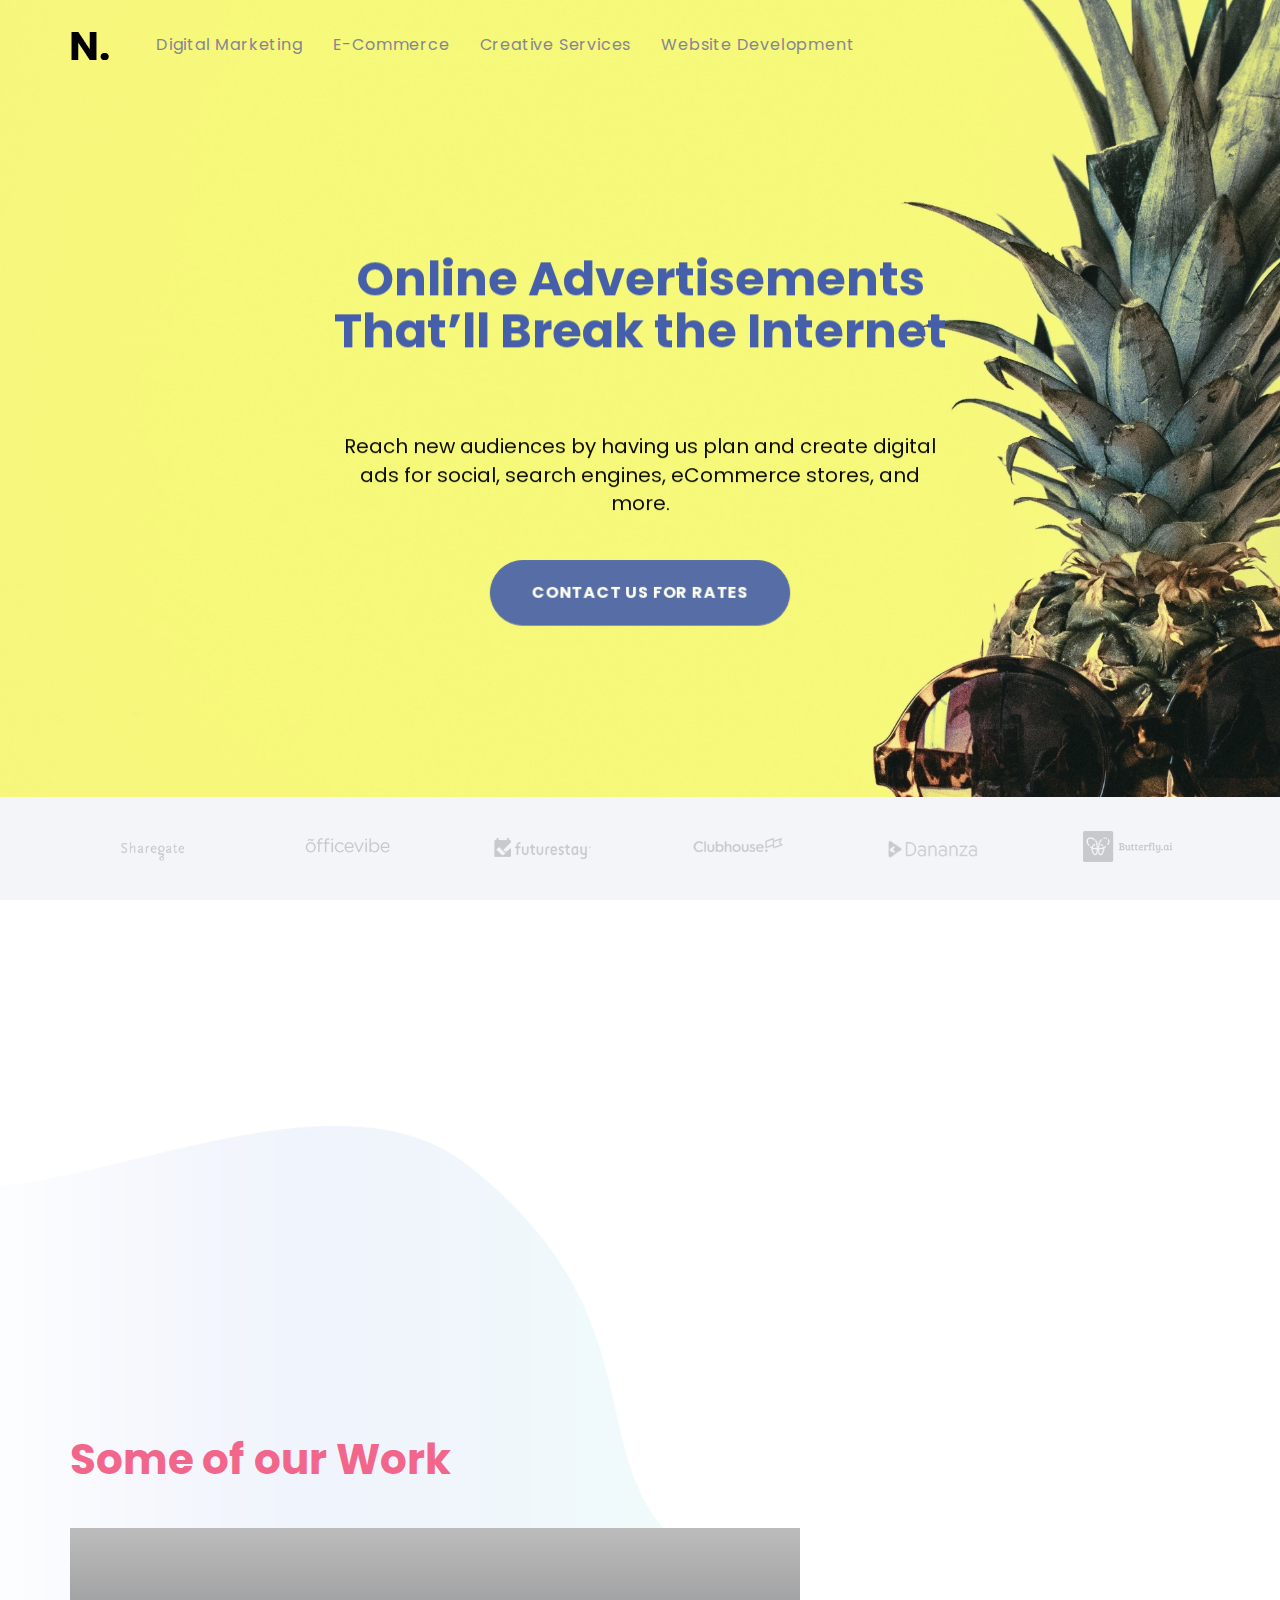
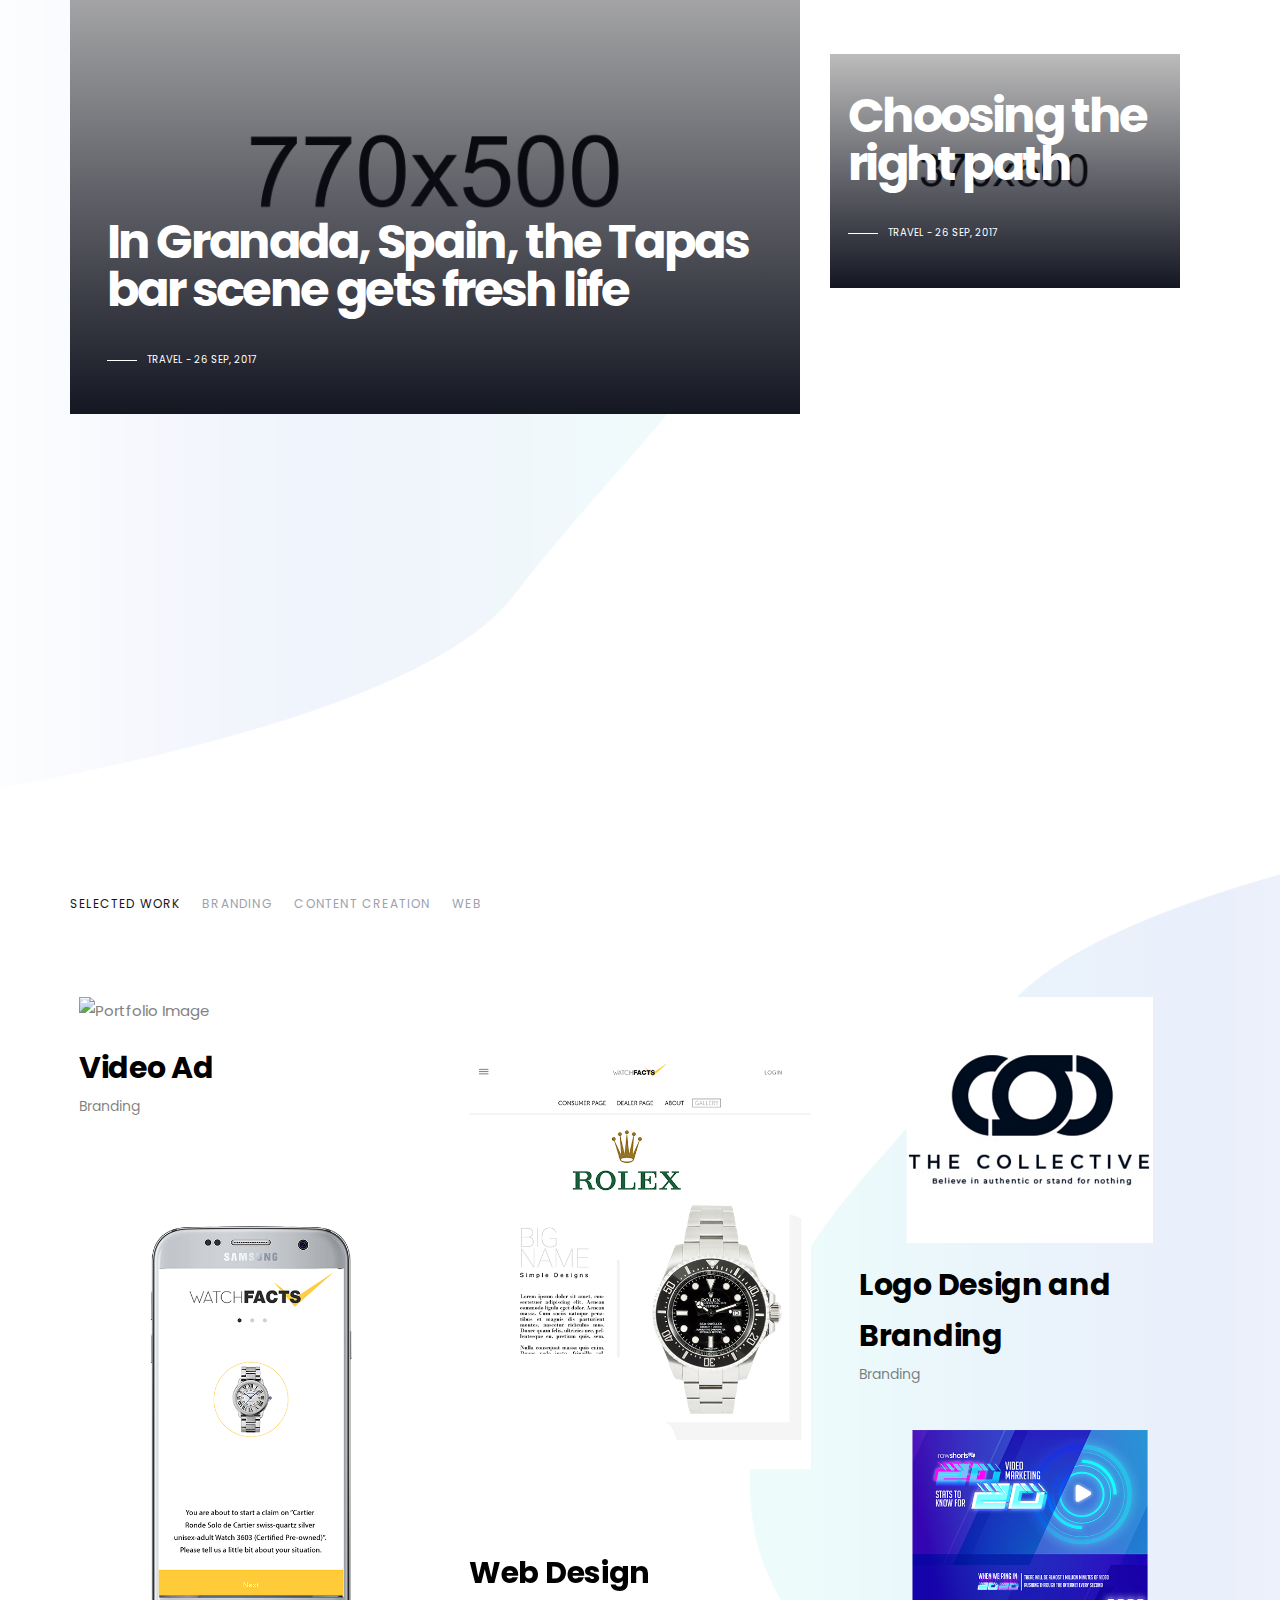
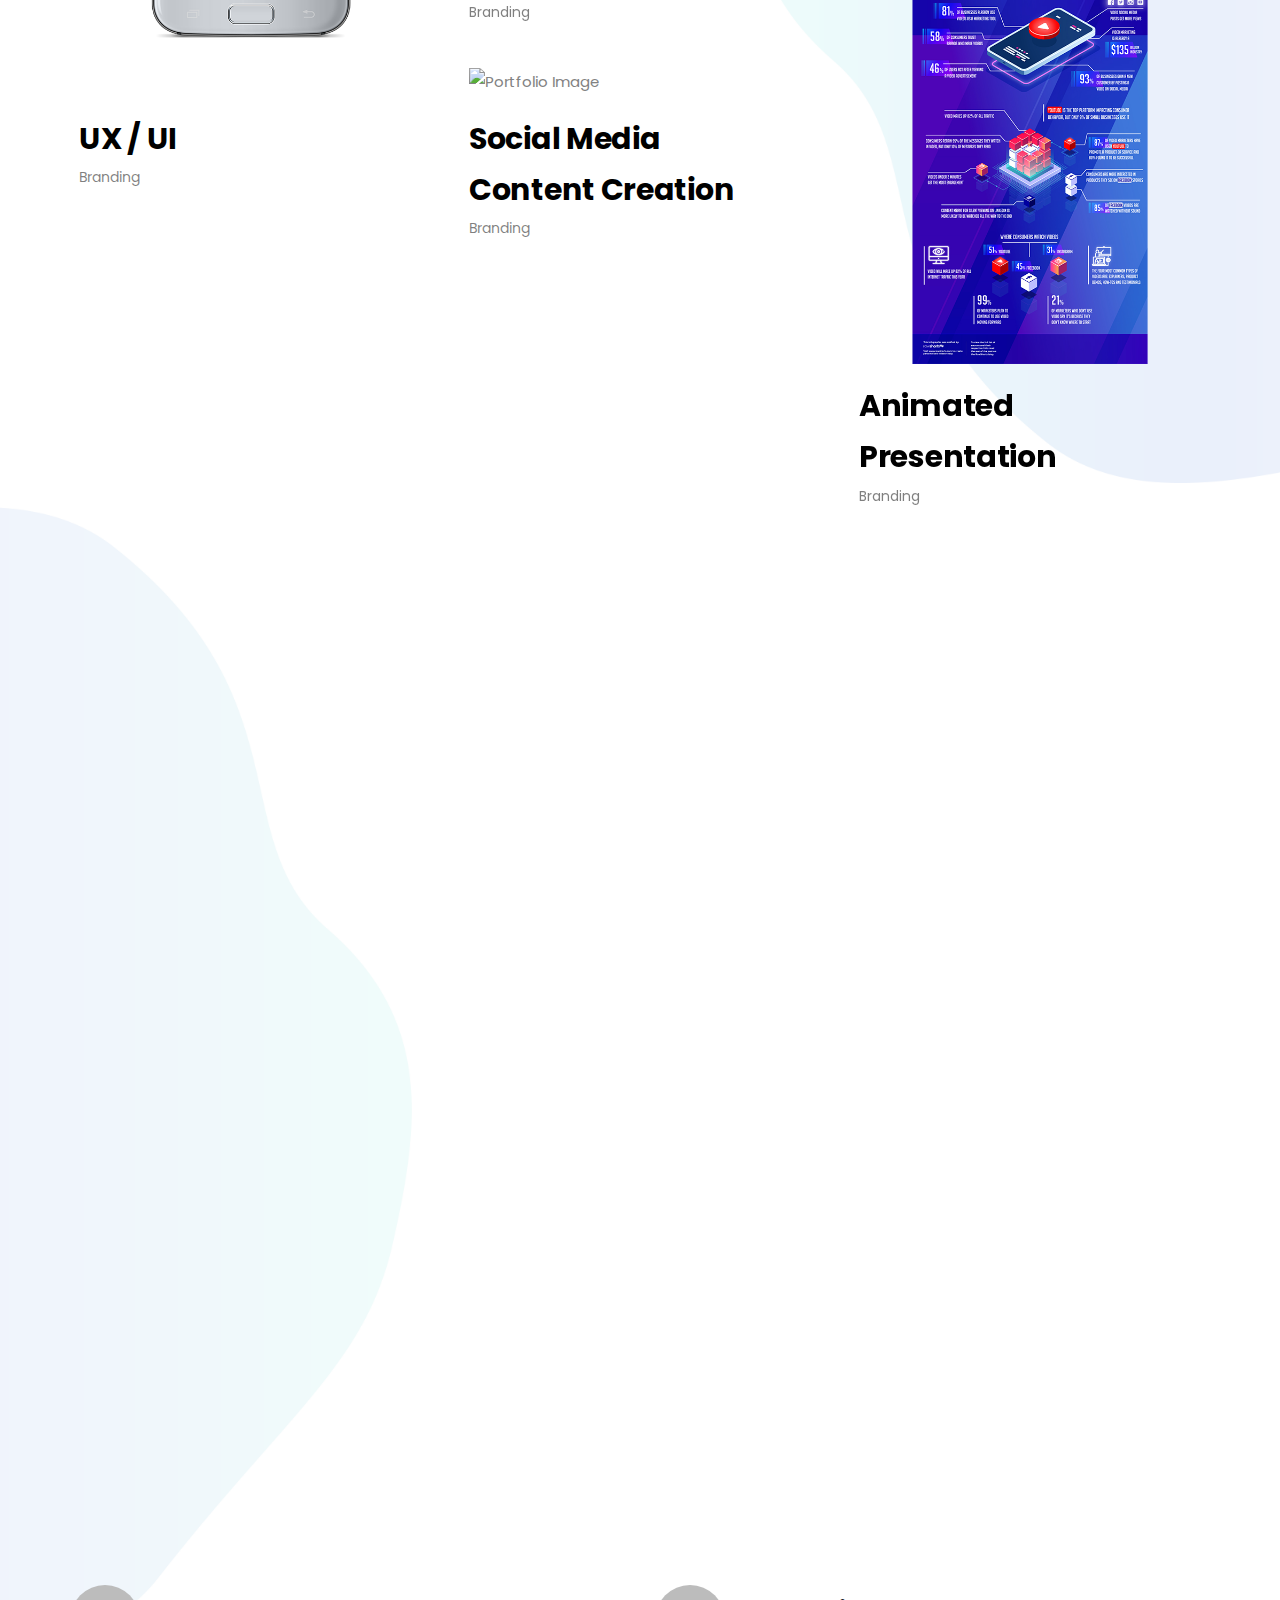
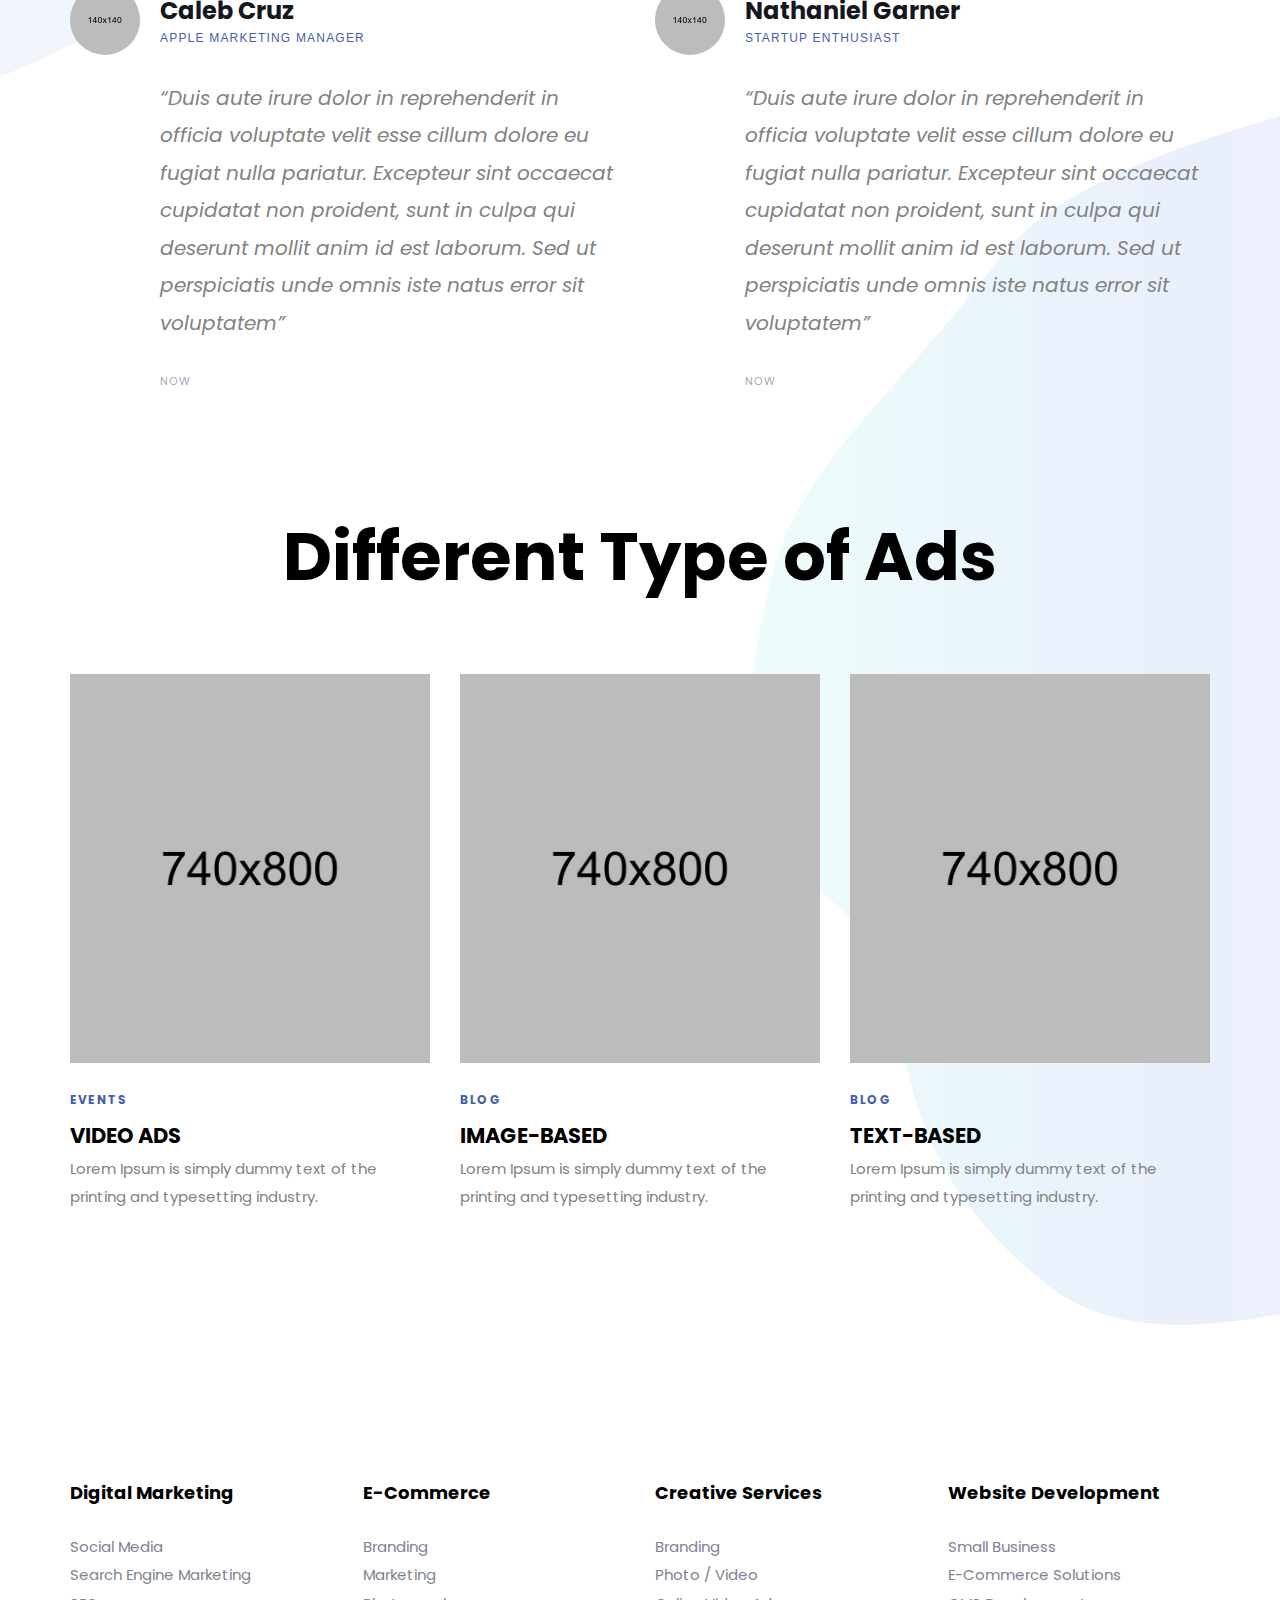
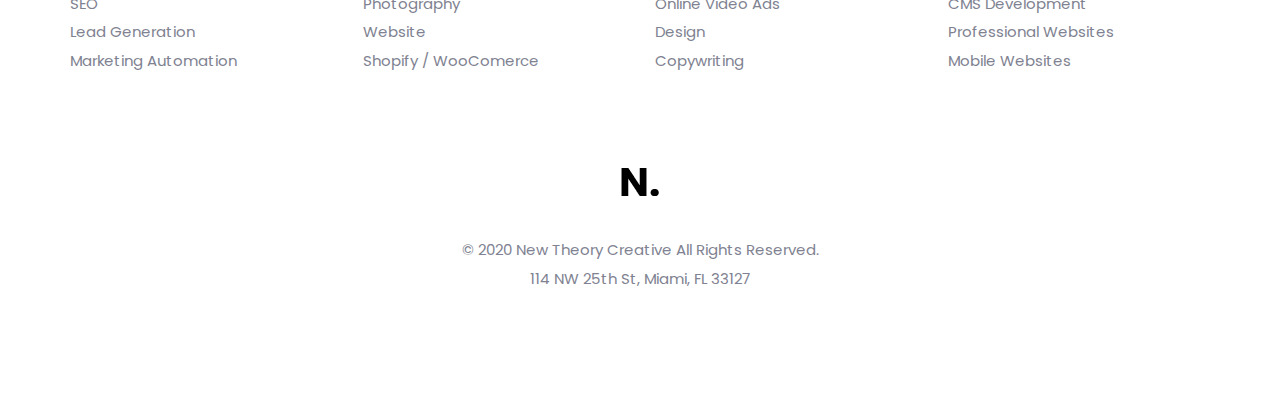
==== commit 4dc1aeda: "Online Advertisement Page" ====
--- a/online-advertisements.html
+++ b/online-advertisements.html
@@ -13,7 +13,7 @@
 	
 	<link rel="shortcut icon" href="./favicon.png" />
 	
-	<title>New Theory Creative | Miami-Based Marketing Agency</title>
+	<title>Digital Online Advertising Agency | New Theory Creative</title>
 
 	<link href="https://fonts.googleapis.com/css?family=Poppins:400,700" rel="stylesheet">
 	
@@ -62,7 +62,7 @@
 </head>
 <body data-mobile-nav-trigger-alignment="right" data-mobile-nav-align="left" data-mobile-nav-style="modern" data-mobile-nav-shceme="gray" data-mobile-header-scheme="gray" data-mobile-nav-breakpoint="1199">
 	
-	<div id="wrap">
+	<div id="wrap" >
 		
 		<header class="main-header main-header-overlay" data-react-to-megamenu="true" data-sticky-header="true" data-sticky-options='{ "stickyTrigger": "first-section" }'>
 			
@@ -413,7 +413,7 @@
 			data-parallax="true"
 			data-parallax-options='{"parallaxBG":true}'
 			data-slideshow-bg="true"
-			data-slideshow-options='{"delay":3000,"effect":"scale","imageArray":["./assets/img/laptop.jpg","./assets/img/laptop.jpg"]}'
+			data-slideshow-options='{"delay":3000,"effect":"scale","imageArray":["./assets/img/laptop.jpg","./assets/img/desk.jpg"]}'
 		>
 		
 			<span class="row-bg-loader">
@@ -423,16 +423,16 @@
 			<div class="container">
 				<div class="row">
 
-					<div class="lqd-column col-md-10 col-md-offset-1 text-center py-7" data-custom-animations="true" data-ca-options='{"triggerHandler":"inview","animationTarget":"all-childs","duration":"1200","delay":"150","easing":"easeOutQuint","direction":"forward","initValues":{"translateY":31,"translateZ":-108,"opacity":0},"animations":{"translateY":0,"translateZ":0,"opacity":1}}'>
+					<div class="lqd-column col-md-10 col-md-offset-1 text-center" data-custom-animations="true" data-ca-options='{"triggerHandler":"inview","animationTarget":"all-childs","duration":"1200","delay":"150","easing":"easeOutQuint","direction":"forward","initValues":{"translateY":31,"translateZ":-108,"opacity":0},"animations":{"translateY":0,"translateZ":0,"opacity":1}}' style= "padding-top : 90px" style= "margin-right: 190px">
 
 						<header class="fancy-title">
                             
-							<h4 class="text-white lh-15 mb-4"><span class="font-size-3-3x lh-1">Online Advertisements That’ll Break the Internet</span></h4>
+							<h5 class="text-black lh-17 mb-6" ><span style= "color:#455EAB" class=" font-size-48 lh-1" >Online Advertisements <br>That’ll Break the Internet</span></h5>
 
 							<div class="row">
-								<div class="lqd-column col-md-8 col-md-offset-2">
+								<div class="lqd-column col-md-8 col-md-offset-2" >
 									
-									<p class="text-white font-size-24 mb-1">Reach new audiences by having us plan and create digital ads for social, search engines, eCommerce stores, and more. </p>
+									<p class="text-black font-size-20 mb-1">Reach new audiences by having us plan and create digital ads for social, search engines, eCommerce stores, and more. </p>
 
 								</div><!-- /.col-md-8 col-md-offset-2 -->
 							</div><!-- /.row -->
@@ -778,7 +778,6 @@
 						<div class="lqd-column col-lg-5">
 
 							<header class="fancy-title mb-40">
-								<h6 class="font-size-13 text-uppercase ltr-sp-05">OUR WORK</h6>
 								<h2
 									class="mt-4 pr-lg-6"
 									data-split-text="true"
@@ -788,21 +787,6 @@
 							
 						</div><!-- /.col-lg-5 -->
 
-						<div class="lqd-column col-lg-4 col-md-6 pr-lg-6">
-
-							<p data-split-text="true" data-split-options='{"type":"lines"}'><strong>Search Engine Ads </strong> <br>
-                                Lorem Ipsum is simply dummy text of the printing and typesetting industry.
-                            </p>
-
-						</div><!-- /.col-lg-4 col-md-6 -->
-
-						<div class="lqd-column col-lg-3 col-md-6">
-
-							<p data-split-text="true" data-split-options='{"type":"lines"}'><strong>Social Media Ads</strong> <br>
-                                Lorem Ipsum is simply dummy text of the printing and typesetting industry.
-                               </p>
-
-						</div><!-- /.col-lg-3 col-md-6 -->
 
 					</div><!-- /.row -->
 
@@ -1066,15 +1050,11 @@
 				</div><!-- /.container -->
 			</section>
 
-		<section id="about" class="vc_row pt-70 pb-70">
+		<section id="about" class="vc_row pt-70 pb-70" style= "padding-top: 0">
 			<div class="container">
 				<div class="row d-flex flex-wrap align-items-center">
 
 					<div class="lqd-column col-md-6" data-custom-animations="true" data-ca-options='{"triggerHandler":"inview","animationTarget":"all-childs","duration":"1200","delay":"150","easing":"easeOutQuint","direction":"forward","initValues":{"translateY":31,"translateZ":-108,"opacity":0},"animations":{"translateY":0,"translateZ":0,"opacity":1}}'>
-
-						<figure>
-							<img src="./assets/img/logo/logo-1.svg" alt="Ave">
-						</figure>
 
 						<h2
 							class="mt-2 mb-3 font-weight-normal lh-1"
@@ -1083,8 +1063,8 @@
 							data-split-text="true"
 							data-split-options='{"type":"lines"}'
 						>
-							<strong>good</strong> design <br>
-							<strong>good</strong> business
+							<strong>Want Us</strong> To set Up<br>
+							<strong>Your Ad</strong> Campaign? 
 						</h2>
 
 						<p class="h3 font-weight-normal pr-md-7 mr-md-7 mb-40"><i>We know that good design means good business.</i></p>
@@ -1093,7 +1073,7 @@
 
 						<a href="#" class="btn btn-solid text-uppercase btn-md circle btn-bordered border-thin font-size-14 font-weight-bold ltr-sp-025 px-2" data-localscroll="true" data-localscroll-options='{"scrollBelowSection":true}'>
 							<span>
-								<span class="btn-txt">More about us</span>
+								<span class="btn-txt">Schedule a Call</span>
 							</span>
 						</a>
 
@@ -1141,369 +1121,6 @@
 			</div><!-- /.container -->
 		</section>
 
-		<section id="services" class="vc_row pt-80 pb-80">
-			<div class="container">
-				<div class="row">
-
-					<div class="lqd-column col-md-3 col-sm-8">
-
-						<div
-							class="lqd-parallax"
-							data-parallax="true"
-							data-parallax-from='{"translateY":100}'
-							data-parallax-to='{"translateY":-170}'
-							data-parallax-options='{"easing":"linear", "overflowHidden": false}'
-							data-custom-animations="true"
-							data-ca-options='{"triggerHandler":"inview","animationTarget":"all-childs","duration":"1200","delay":"150","easing":"easeOutQuint","direction":"forward","initValues":{"translateY":35,"opacity":0},"animations":{"translateY":0,"opacity":1}}'
-						>
-
-							<header class="fancy-title">
-	
-								<h6 class="font-size-12 text-secondary font-weight-bold ltr-sp-025">01</h6>
-								<h2 class="mb-25">Branded eCommerce</h2>
-								<p class="mb-45">Our eCommerce design starts and ends with a best-in-class experience strategy that builds brands and drives transactions.</p>
-								
-							</header><!-- /.fancy-title -->
-	
-							<ul class="reset-ul font-size-11 lh-15 font-weight-bold ltr-sp-1 text-dark">
-								<li class="mb-15">BRAND EXPERIENCE</li>
-								<li class="mb-15">PLATFORM & POSITIONING</li>
-								<li class="mb-15">TRENDS & INSIGHTS</li>
-								<li class="mb-15">MARKETING STRATEGY</li>
-							</ul>
-
-						</div><!-- /.lqd-parallax -->
-
-
-					</div><!-- /.col-md-3 col-sm-8 -->
-
-					<div class="lqd-column col-md-4 col-sm-8 col-md-offset-1">
-
-						<div class="row">
-							<div class="lqd-column col-md-10 col-md-offset-1">
-
-								<div
-									class="lqd-parallax"
-									data-parallax="true"
-									data-parallax-from='{"translateY":100}'
-									data-parallax-to='{"translateY":-100}'
-									data-parallax-options='{"easing":"linear", "overflowHidden": false}'
-									data-custom-animations="true"
-									data-ca-options='{"triggerHandler":"inview","animationTarget":"all-childs","duration":"1200","delay":"150","easing":"easeOutQuint","direction":"forward","initValues":{"translateY":35,"opacity":0},"animations":{"translateY":0,"opacity":1}}'
-								>
-
-									<header class="fancy-title">
-			
-										<h6 class="font-size-12 text-secondary font-weight-bold ltr-sp-025">02</h6>
-										<h2 class="mb-25">Digital Experience</h2>
-										<p class="mb-45">Through a deep understanding of our audience’s makeup and motivations, we design digital experiences that connect with people.</p>
-										
-									</header><!-- /.fancy-title -->
-	
-									<ul class="reset-ul font-size-11 lh-15 font-weight-bold ltr-sp-1 text-dark">
-										<li class="mb-15">WEB DESIGN</li>
-										<li class="mb-15">MOBILE APP DESIGN</li>
-										<li class="mb-15">UX / UI DESIGN</li>
-										<li class="mb-15">DASHBOARD & TOOL</li>
-									</ul>
-
-								</div><!-- /.lqd-parallax -->
-
-
-							</div><!-- /.col-md-10 col-md-offset-1 -->
-						</div><!-- /.row -->
-
-					</div><!-- /.col-md-3 col-sm-8 -->
-
-					<div class="lqd-column col-md-3 col-sm-8 col-md-offset-1">
-
-						<div
-							class="lqd-parallax"
-							data-parallax="true"
-							data-parallax-from='{"translateY":100}'
-							data-parallax-to='{"translateY":-29}'
-							data-parallax-options='{"easing":"linear", "overflowHidden": false}'
-							data-custom-animations="true"
-							data-ca-options='{"triggerHandler":"inview","animationTarget":"all-childs","duration":"1200","delay":"150","easing":"easeOutQuint","direction":"forward","initValues":{"translateY":35,"opacity":0},"animations":{"translateY":0,"opacity":1}}'
-						>
-
-							<header class="fancy-title">
-	
-								<h6 class="font-size-12 text-secondary font-weight-bold ltr-sp-025">03</h6>
-								<h2 class="mb-25">Branding Strategy</h2>
-								<p class="mb-45">We build and activate brands through cultural insight, strategic vision, and the power of emotion across every element of its expression.</p>
-								
-							</header><!-- /.fancy-title -->
-	
-							<ul class="reset-ul font-size-11 lh-15 font-weight-bold ltr-sp-1 text-dark">
-								<li class="mb-15">COMMUNICATIONS</li>
-								<li class="mb-15">LOGO & IDENTITY</li>
-								<li class="mb-15">CONTENT MANAGEMENT</li>
-								<li class="mb-15">SYSTEM & GUIDES</li>
-							</ul>
-
-						</div><!-- /.lqd-parallax -->
-
-
-					</div><!-- /.col-md-3 col-sm-8 -->
-
-				</div><!-- /.row -->
-			</div><!-- /.container -->
-		</section>
-
-		<section class="vc_row pt-100 pb-100">
-			<div class="container">
-				<div class="row">
-
-					<div class="lqd-column col-md-12">
-
-						<div class="carousel-container carousel-nav-circle carousel-nav-bordered carousel-nav-sm" data-filterable-carousel="true">
-
-							<div class="row">
-								
-								<div class="lqd-column col-xs-12">
-									
-									<div class="liquid-filter-items align-items-end align-items-end justify-content-between mb-7" id="portfolio-carousel-1">
-						
-										<div class="liquid-filter-items-inner">
-						
-											<span class="liquid-filter-items-label size-xxl font-weight-bold my-0">Our Work</span>
-						
-											<ul class="filter-list text-uppercase ltr-sp-1 filter-list-inline size-sm font-weight-bold">
-												<li class="active" data-filter="*"><span>All Categories</span></li>
-												<li data-filter=".ecommerce"><span>Ecommerce</span></li>
-												<li data-filter=".digital"><span>Digital Experience</span></li>
-												<li data-filter=".branding"><span>Branding Strategy</span></li>
-											</ul>
-						
-										</div><!-- /.liquid-filter-items -->
-										
-									</div><!-- /.liquid-filter-items-inner -->
-									
-								</div><!-- /.col-xs-12 -->
-								
-								<div class="lqd-column col-xs-12">
-									
-									<div
-										class="carousel-items row pf-carousel-equal-height"
-										data-lqd-flickity='{ "equalHeightCells": true, "filters": "#portfolio-carousel-1", "prevNextButtons": true, "navArrow": 6, "fullwidthSide": true, "buttonsAppendTo": "#portfolio-carousel-1" }'
-										data-custom-animations="true"
-										data-ca-options='{"triggerHandler":"inview","animationTarget":".ld-pf-item","animateTargetsWhenVisible":"true","duration":"1000","delay":100,"easing":"easeOutQuint","initValues":{"translateX":36,"opacity":0},"animations":{"translateX":0,"opacity":1}}'
-									>
-										
-										<div class="carousel-item col-lg-8 col-md-6 col-xs-12 digital">
-											
-											<div class="ld-pf-item ld-pf-light ld-pf-light-alt pf-details-inside pf-details-visible pf-details-full pf-details-h-str pf-details-v-end title-size-48 pf-hover-shadow">
-												
-												<div class="ld-pf-inner">
-													
-													<div class="ld-pf-image">
-														<figure style="background-image: url('./assets/demo/portfolio/pf-19.jpg');">
-															<img src="./assets/demo/portfolio/pf-19.jpg" alt="Portfolio Image">
-														</figure>
-													</div><!-- /.ld-pf-image -->
-						
-													<div class="ld-pf-bg bg-gradient-black-transparent-bt"></div><!-- /.ld-pf-bg -->
-													
-													<div class="ld-pf-details">
-														<div class="ld-pf-details-inner">
-															<h3 class="ld-pf-title h4 font-weight-semibold">Kolor lovers rebranding</h3>
-															<p class="ld-pf-category ld-pf-category-lined">
-																<span class="ld-pf-category-item font-style-italic" data-split-text="true" data-split-options='{ "type": "chars" }' data-custom-animations="true" data-ca-options='{ "triggerHandler": "mouseenter", "triggerTarget": ".ld-pf-item", "triggerRelation": "closest", "offTriggerHandler": "mouseleave", "animationTarget": "all-childs", "duration": 170, "delay": 20, "offDuration": 100, "easing": "easeOutCirc", "initValues": { "translateY": 0, "opacity": 1 }, "animations": { "translateY": -10, "opacity": 0 } }'>Brand strategy</span>
-																<span class="read-more color-primary text-uppercase font-weight-bold ltr-sp-05 text-primary font-size-14 ml-2" data-split-text="true" data-split-options='{ "type": "chars" }' data-custom-animations="true" data-ca-options='{ "triggerHandler": "mouseenter", "triggerTarget": ".ld-pf-item", "triggerRelation": "closest", "offTriggerHandler": "mouseleave", "animationTarget": "all-childs", "duration": 150, "delay": 20, "startDelay": 100, "offDuration": 100, "easing": "easeOutCirc", "initValues": { "translateY": 10, "opacity": 0 }, "animations": { "translateY": 0, "opacity": 1 } }'>Discover More</span>
-															</p>
-														</div><!-- /.ld-pf-details-inner -->
-													</div><!-- /.ld-pf-details -->
-													
-													<a href="#" class="liquid-overlay-link"></a>
-													
-												</div><!-- /.ld-pf-inner -->
-												
-											</div><!-- /.ld-pf-item -->
-											
-										</div><!-- /.carousel-item col-lg-8 col-md-6 col-xs-12 -->
-										
-										<div class="carousel-item col-lg-4 col-md-6 col-xs-12 ecommerce">
-											
-											<div class="ld-pf-item ld-pf-light ld-pf-light-alt pf-details-inside pf-details-visible pf-details-full pf-details-h-str pf-details-v-end title-size-48 pf-hover-shadow">
-												
-												<div class="ld-pf-inner">
-													
-													<div class="ld-pf-image">
-														<figure style="background-image: url('./assets/demo/portfolio/pf-20.jpg');">
-															<img src="./assets/demo/portfolio/pf-20.jpg" alt="Portfolio Image">
-														</figure>
-													</div><!-- /.ld-pf-image -->
-						
-													<div class="ld-pf-bg bg-gradient-black-transparent-bt"></div><!-- /.ld-pf-bg -->
-													
-													<div class="ld-pf-details">
-														<div class="ld-pf-details-inner">
-															<h3 class="ld-pf-title h4 font-weight-semibold">H.A - Bring green to your eyes</h3>
-															<p class="ld-pf-category ld-pf-category-lined">
-																<span class="ld-pf-category-item font-style-italic" data-split-text="true" data-split-options='{ "type": "chars" }' data-custom-animations="true" data-ca-options='{ "triggerHandler": "mouseenter", "triggerTarget": ".ld-pf-item", "triggerRelation": "closest", "offTriggerHandler": "mouseleave", "animationTarget": "all-childs", "duration": 170, "delay": 20, "offDuration": 100, "easing": "easeOutCirc", "initValues": { "translateY": 0, "opacity": 1 }, "animations": { "translateY": -10, "opacity": 0 } }'>Brand strategy</span>
-																<span class="read-more color-primary text-uppercase font-weight-bold ltr-sp-05 text-primary font-size-14 ml-2" data-split-text="true" data-split-options='{ "type": "chars" }' data-custom-animations="true" data-ca-options='{ "triggerHandler": "mouseenter", "triggerTarget": ".ld-pf-item", "triggerRelation": "closest", "offTriggerHandler": "mouseleave", "animationTarget": "all-childs", "duration": 150, "delay": 20, "startDelay": 100, "offDuration": 100, "easing": "easeOutCirc", "initValues": { "translateY": 10, "opacity": 0 }, "animations": { "translateY": 0, "opacity": 1 } }'>Discover More</span>
-															</p>
-														</div><!-- /.ld-pf-details-inner -->
-													</div><!-- /.ld-pf-details -->
-													
-													<a href="#" class="liquid-overlay-link"></a>
-													
-												</div><!-- /.ld-pf-inner -->
-												
-											</div><!-- /.ld-pf-item -->
-											
-										</div><!-- /.carousel-item col-lg-4 col-md-6 col-xs-12 -->
-										
-										<div class="carousel-item col-lg-6 col-md-6 col-xs-12 branding">
-											
-											<div class="ld-pf-item ld-pf-light ld-pf-light-alt pf-details-inside pf-details-visible pf-details-full pf-details-h-str pf-details-v-end title-size-48 pf-hover-shadow">
-												
-												<div class="ld-pf-inner">
-													
-													<div class="ld-pf-image">
-														<figure style="background-image: url('./assets/demo/portfolio/pf-21.jpg');">
-															<img src="./assets/demo/portfolio/pf-21.jpg" alt="Portfolio Image">
-														</figure>
-													</div><!-- /.ld-pf-image -->
-						
-													<div class="ld-pf-bg bg-gradient-black-transparent-bt"></div><!-- /.ld-pf-bg -->
-													
-													<div class="ld-pf-details">
-														<div class="ld-pf-details-inner">
-															<h3 class="ld-pf-title h4 font-weight-semibold">H.A - Bring green to your eyes</h3>
-															<p class="ld-pf-category ld-pf-category-lined">
-																<span class="ld-pf-category-item font-style-italic" data-split-text="true" data-split-options='{ "type": "chars" }' data-custom-animations="true" data-ca-options='{ "triggerHandler": "mouseenter", "triggerTarget": ".ld-pf-item", "triggerRelation": "closest", "offTriggerHandler": "mouseleave", "animationTarget": "all-childs", "duration": 170, "delay": 20, "offDuration": 100, "easing": "easeOutCirc", "initValues": { "translateY": 0, "opacity": 1 }, "animations": { "translateY": -10, "opacity": 0 } }'>Brand strategy</span>
-																<span class="read-more color-primary text-uppercase font-weight-bold ltr-sp-05 text-primary font-size-14 ml-2" data-split-text="true" data-split-options='{ "type": "chars" }' data-custom-animations="true" data-ca-options='{ "triggerHandler": "mouseenter", "triggerTarget": ".ld-pf-item", "triggerRelation": "closest", "offTriggerHandler": "mouseleave", "animationTarget": "all-childs", "duration": 150, "delay": 20, "startDelay": 100, "offDuration": 100, "easing": "easeOutCirc", "initValues": { "translateY": 10, "opacity": 0 }, "animations": { "translateY": 0, "opacity": 1 } }'>Discover More</span>
-															</p>
-														</div><!-- /.ld-pf-details-inner -->
-													</div><!-- /.ld-pf-details -->
-													
-													<a href="#" class="liquid-overlay-link"></a>
-													
-												</div><!-- /.ld-pf-inner -->
-												
-											</div><!-- /.ld-pf-item -->
-											
-										</div><!-- /.carousel-item col-lg-4 col-md-6 col-xs-12 -->
-										
-										<div class="carousel-item col-lg-5 col-md-6 col-xs-12 branding">
-											
-											<div class="ld-pf-item ld-pf-light ld-pf-light-alt pf-details-inside pf-details-visible pf-details-full pf-details-h-str pf-details-v-end title-size-48 pf-hover-shadow">
-												
-												<div class="ld-pf-inner">
-													
-													<div class="ld-pf-image">
-														<figure style="background-image: url('./assets/demo/portfolio/pf-19.jpg');">
-															<img src="./assets/demo/portfolio/pf-21.jpg" alt="Portfolio Image">
-														</figure>
-													</div><!-- /.ld-pf-image -->
-						
-													<div class="ld-pf-bg bg-gradient-black-transparent-bt"></div><!-- /.ld-pf-bg -->
-													
-													<div class="ld-pf-details">
-														<div class="ld-pf-details-inner">
-															<h3 class="ld-pf-title h4 font-weight-semibold">Kolor lovers rebranding</h3>
-															<p class="ld-pf-category ld-pf-category-lined">
-																<span class="ld-pf-category-item font-style-italic" data-split-text="true" data-split-options='{ "type": "chars" }' data-custom-animations="true" data-ca-options='{ "triggerHandler": "mouseenter", "triggerTarget": ".ld-pf-item", "triggerRelation": "closest", "offTriggerHandler": "mouseleave", "animationTarget": "all-childs", "duration": 170, "delay": 20, "offDuration": 100, "easing": "easeOutCirc", "initValues": { "translateY": 0, "opacity": 1 }, "animations": { "translateY": -10, "opacity": 0 } }'>Brand strategy</span>
-																<span class="read-more color-primary text-uppercase font-weight-bold ltr-sp-05 text-primary font-size-14 ml-2" data-split-text="true" data-split-options='{ "type": "chars" }' data-custom-animations="true" data-ca-options='{ "triggerHandler": "mouseenter", "triggerTarget": ".ld-pf-item", "triggerRelation": "closest", "offTriggerHandler": "mouseleave", "animationTarget": "all-childs", "duration": 150, "delay": 20, "startDelay": 100, "offDuration": 100, "easing": "easeOutCirc", "initValues": { "translateY": 10, "opacity": 0 }, "animations": { "translateY": 0, "opacity": 1 } }'>Discover More</span>
-															</p>
-														</div><!-- /.ld-pf-details-inner -->
-													</div><!-- /.ld-pf-details -->
-													
-													<a href="#" class="liquid-overlay-link"></a>
-													
-												</div><!-- /.ld-pf-inner -->
-												
-											</div><!-- /.ld-pf-item -->
-											
-										</div><!-- /.carousel-item col-lg-8 col-md-6 col-xs-12 -->
-										
-										<div class="carousel-item col-lg-7 col-md-6 col-xs-12 ecommerce">
-											
-											<div class="ld-pf-item ld-pf-light ld-pf-light-alt pf-details-inside pf-details-visible pf-details-full pf-details-h-str pf-details-v-end title-size-48 pf-hover-shadow">
-												
-												<div class="ld-pf-inner">
-													
-													<div class="ld-pf-image">
-														<figure style="background-image: url('./assets/demo/portfolio/pf-22.jpg');">
-															<img src="./assets/demo/portfolio/pf-22.jpg" alt="Portfolio Image">
-														</figure>
-													</div><!-- /.ld-pf-image -->
-						
-													<div class="ld-pf-bg bg-gradient-black-transparent-bt"></div><!-- /.ld-pf-bg -->
-													
-													<div class="ld-pf-details">
-														<div class="ld-pf-details-inner">
-															<h3 class="ld-pf-title h4 font-weight-semibold">H.A - Bring green to your eyes</h3>
-															<p class="ld-pf-category ld-pf-category-lined">
-																<span class="ld-pf-category-item font-style-italic" data-split-text="true" data-split-options='{ "type": "chars" }' data-custom-animations="true" data-ca-options='{ "triggerHandler": "mouseenter", "triggerTarget": ".ld-pf-item", "triggerRelation": "closest", "offTriggerHandler": "mouseleave", "animationTarget": "all-childs", "duration": 170, "delay": 20, "offDuration": 100, "easing": "easeOutCirc", "initValues": { "translateY": 0, "opacity": 1 }, "animations": { "translateY": -10, "opacity": 0 } }'>Brand strategy</span>
-																<span class="read-more color-primary text-uppercase font-weight-bold ltr-sp-05 text-primary font-size-14 ml-2" data-split-text="true" data-split-options='{ "type": "chars" }' data-custom-animations="true" data-ca-options='{ "triggerHandler": "mouseenter", "triggerTarget": ".ld-pf-item", "triggerRelation": "closest", "offTriggerHandler": "mouseleave", "animationTarget": "all-childs", "duration": 150, "delay": 20, "startDelay": 100, "offDuration": 100, "easing": "easeOutCirc", "initValues": { "translateY": 10, "opacity": 0 }, "animations": { "translateY": 0, "opacity": 1 } }'>Discover More</span>
-															</p>
-														</div><!-- /.ld-pf-details-inner -->
-													</div><!-- /.ld-pf-details -->
-													
-													<a href="#" class="liquid-overlay-link"></a>
-													
-												</div><!-- /.ld-pf-inner -->
-												
-											</div><!-- /.ld-pf-item -->
-											
-										</div><!-- /.carousel-item col-lg-4 col-md-6 col-xs-12 -->
-										
-									</div><!-- /.carousel-items -->
-									
-								</div><!-- /.col-xs-12 -->
-								
-							</div><!-- /.row -->
-							
-						</div><!-- /.carousel-container -->
-
-					</div><!-- /.col-md-12 -->
-
-				</div><!-- /.row -->
-			</div><!-- /.container -->
-		</section>
-
-		<section class="vc_row pt-50 pb-65">
-			<div class="container">
-				<div class="row">
-
-					<div class="lqd-column col-lg-8 col-md-6">
-
-						<figure class="stretch-to-left" data-parallax="true" data-parallax-from='{"translateY":89}' data-parallax-to='{"translateY":-100}' data-parallax-options='{"overflowHidden":false,"easing":"linear"}'>
-							<img src="./assets/demo/misc/parallax-img-3.jpg" alt="Parallax Image">
-						</figure>
-
-					</div><!-- /.col-lg-8 col-md-6 -->
-
-					<div
-						class="lqd-column col-lg-4 col-md-6 pt-7"
-						data-custom-animations="true"
-						data-ca-options='{"triggerHandler":"inview","animationTarget":"all-childs","duration":"1200","startDelay":"350","delay":"150","easing":"easeOutQuint","direction":"forward","initValues":{"translateY":28,"opacity":0},"animations":{"translateY":0,"opacity":1}}'
-					>
-
-						<header class="fancy-title mb-md-9">
-
-							<h2 class="mb-md-7 pull-to-left" data-fittext="true" data-fittext-options='{ "compressor": 0.5, "maxFontSize": 65, "minFontSize": 35 }'>
-								<span class="font-size-1x">How We Work</span>
-							</h2>
-							<h6 class="font-size-24 font-weight-normal font-style-italic pr-5" data-split-text="true" data-split-options='{"type":"lines"}'> “Our mission is to produce the highest quality work for every client, on every project” </h6>
-							
-						</header><!-- /.fancy-title -->
-
-						<a href="https://www.youtube.com/watch?v=JN-suUcRdqQ" class="btn btn-naked text-uppercase fresco btn-icon-left btn-icon-xlg btn-icon-circle btn-icon-solid font-size-14 font-weight-bold ltr-sp-1 text-dark text-hover-primary">
-							<span>
-								<span class="btn-txt">See how We Work</span>
-								<span class="btn-icon font-size-20 bg-secondary"><i class="fa fa-play"></i></span>
-							</span>
-						</a>
-						
-					</div><!-- /.col-lg-4 col-md-6 -->
-
-				</div><!-- /.row -->
-			</div><!-- /.container -->
-		</section>
 
 		<section class="vc_row pt-65 pb-55">
 			<div class="container">
@@ -1568,8 +1185,7 @@
 					<div class="lqd-column col-md-8 col-md-offset-2">
 
 						<header class="fancy-title text-center mb-7">
-							<h6 class="font-size-14 font-weight-bold text-uppercase text-secondary">News & Events</h6>
-							<h2><span class="font-size-1-6x">Latest Articles</span></h2>
+							<h2><span class="font-size-1-6x">Different Type of Ads</span></h2>
 						</header>
 
 					</div><!-- /.col-md-8 col-md-offset-2 -->
@@ -1593,9 +1209,9 @@
 												<li><a href="#" rel="category">Events</a></li>
 											</ul>
 											<h2 class="entry-title liquid-lp-title h5 text-uppercase font-weight-bold">
-												<a href="#" rel="bookmark">V7 Digital Photo Printing</a>
+												<a href="#" rel="bookmark">Video Ads</a>
 											</h2>
-											<time class="published updated liquid-lp-date font-style-italic" datetime="2019-08-16T11:33:03+00:00">August 16, 2019</time>
+                                            <p>Lorem Ipsum is simply dummy text of the printing and typesetting industry.</p>
 										</header>
 									</article>
 
@@ -1614,9 +1230,9 @@
 												<li><a href="#" rel="category">Blog</a></li>
 											</ul>
 											<h2 class="entry-title liquid-lp-title h5 text-uppercase font-weight-bold">
-												<a href="#" rel="bookmark">Be Single Minded</a>
+												<a href="#" rel="bookmark">Image-Based</a>
 											</h2>
-											<time class="published updated liquid-lp-date font-style-italic" datetime="2019-08-16T11:32:46+00:00">August 16, 2019</time>
+											<p>Lorem Ipsum is simply dummy text of the printing and typesetting industry.</p>
 										</header>
 									</article>
 
@@ -1635,9 +1251,9 @@
 												<li><a href="#" rel="category">Blog</a></li>
 											</ul>
 											<h2 class="entry-title liquid-lp-title h5 text-uppercase font-weight-bold">
-												<a href="#" rel="bookmark">Trade Show Promotions</a>
+												<a href="#" rel="bookmark">Text-Based </a>
 											</h2>
-											<time class="published updated liquid-lp-date font-style-italic" datetime="2019-08-16T11:32:32+00:00">August 16, 2019</time>
+											<p>Lorem Ipsum is simply dummy text of the printing and typesetting industry.</p>
 										</header>
 									</article>
 
@@ -1649,39 +1265,6 @@
 						</div><!-- /.liquid-blog-posts -->
 
 					</div><!-- /.col-md-12 -->
-
-				</div><!-- /.row -->
-			</div><!-- /.container -->
-		</section>
-
-		<section id="contact" class="vc_row pt-110 pb-120 mt-40" style="background-image: url(./assets/demo/bg/bg-6.jpg);" data-parallax="true" data-parallax-options='{ "parallaxBG": true }'>
-			<div class="container">
-				<div class="row">
-
-					<div class="lqd-column col-md-8 col-md-offset-2 col-sm-10 col-sm-offset-1 text-center" data-custom-animations="true" data-ca-options='{"triggerHandler":"inview","animationTarget":"all-childs","duration":"1200","delay":"160","easing":"easeOutQuint","direction":"forward","initValues":{"translateY":52,"translateZ":-142,"rotateX":-64,"opacity":0},"animations":{"translateY":0,"translateZ":0,"rotateX":0,"opacity":1}}'>
-
-						<header class="fancy-title">
-							<h2
-								class="mt-0 mb-4 text-white"
-								data-fittext="true"
-								data-fittext-options='{ "compressor": 0.65,"maxFontSize": 72,"minFontSize": 30 }'
-								data-split-text="true"
-								data-split-options='{"type":"lines"}'
-							>We are optimists who love to work together</h2>
-							<p
-								class="mb-60 font-size-24 text-white px-4"
-								data-split-text="true"
-								data-split-options='{"type":"lines"}'
-							>Let’s collaborate and make an impact with our cross-discipline approach to design and deveopment.</p>
-						</header>
-
-						<a href="#" class="btn btn-solid text-uppercase circle btn-bordered border-thin font-size-16 font-weight-bold ltr-sp-05 px-2">
-							<span>
-								<span class="btn-txt">Free Consultation</span>
-							</span>
-						</a>
-
-					</div><!-- /.col-md-8 -->
 
 				</div><!-- /.row -->
 			</div><!-- /.container -->
